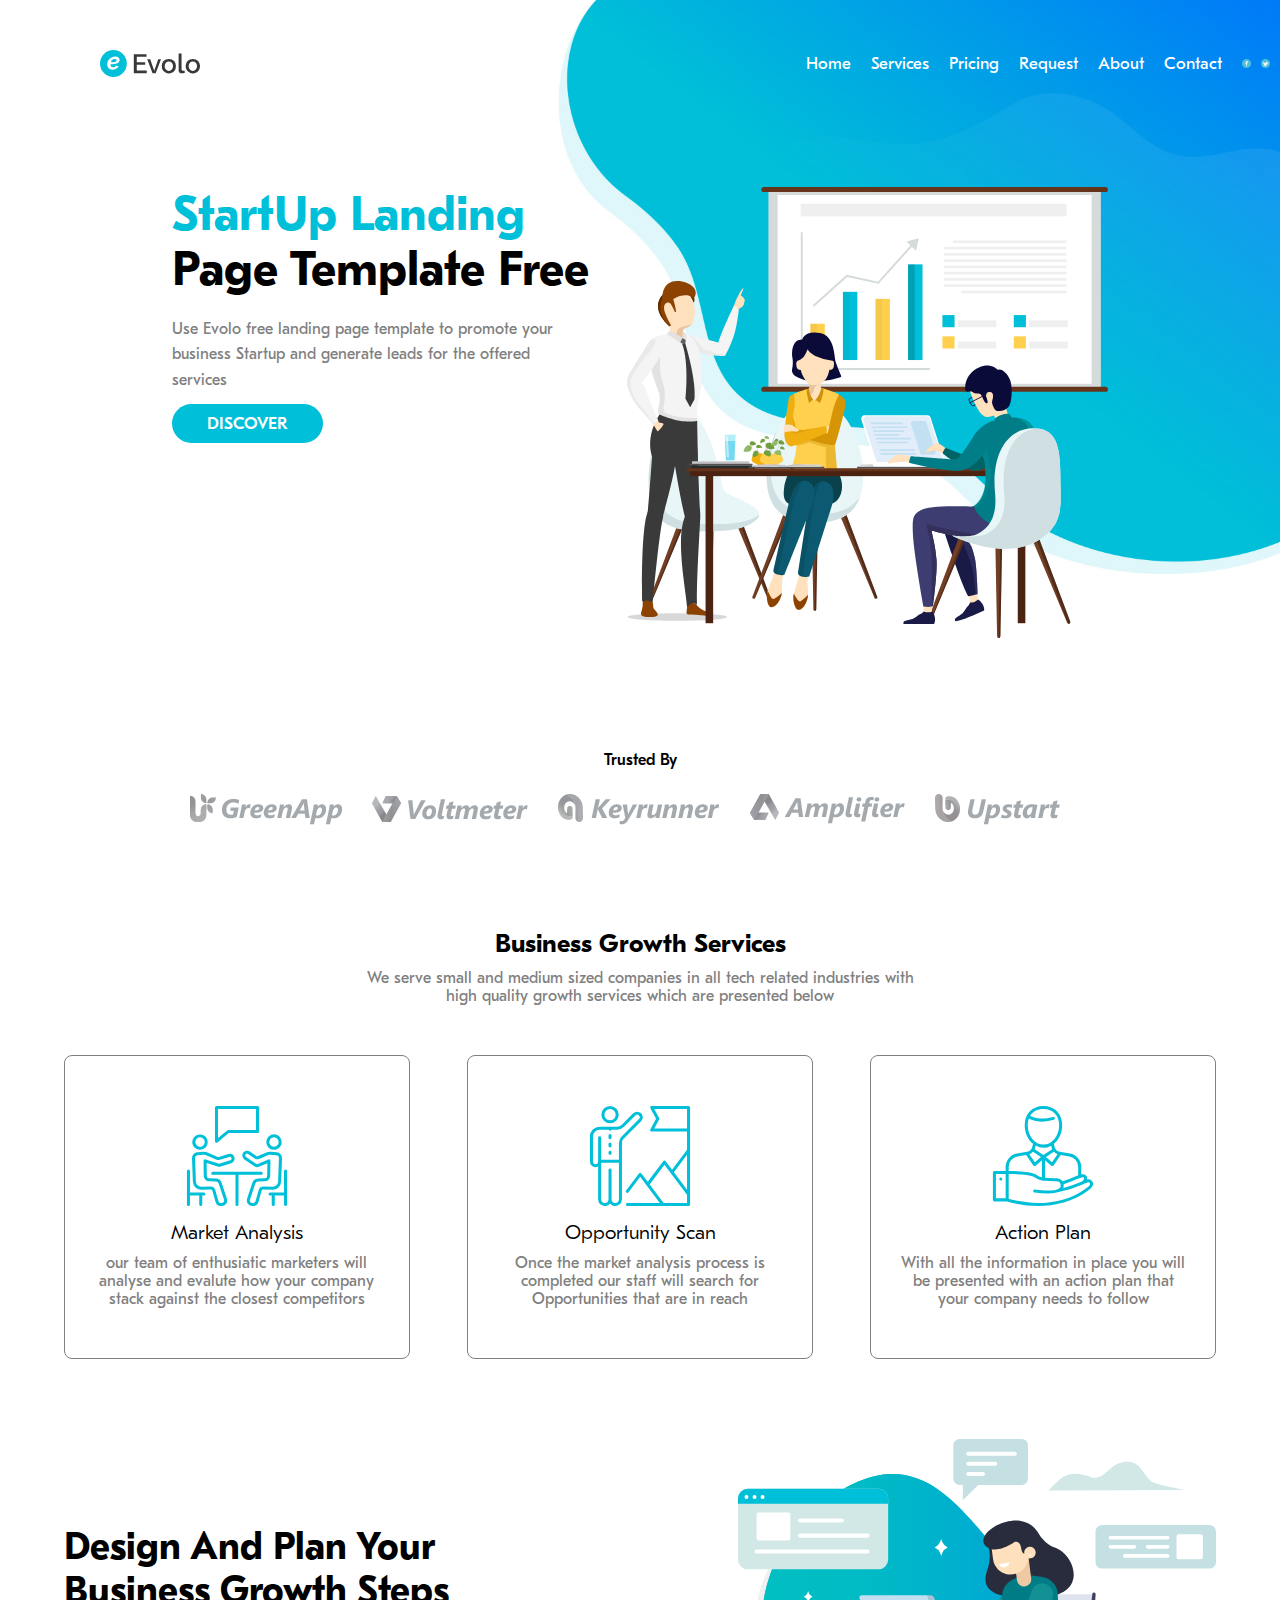
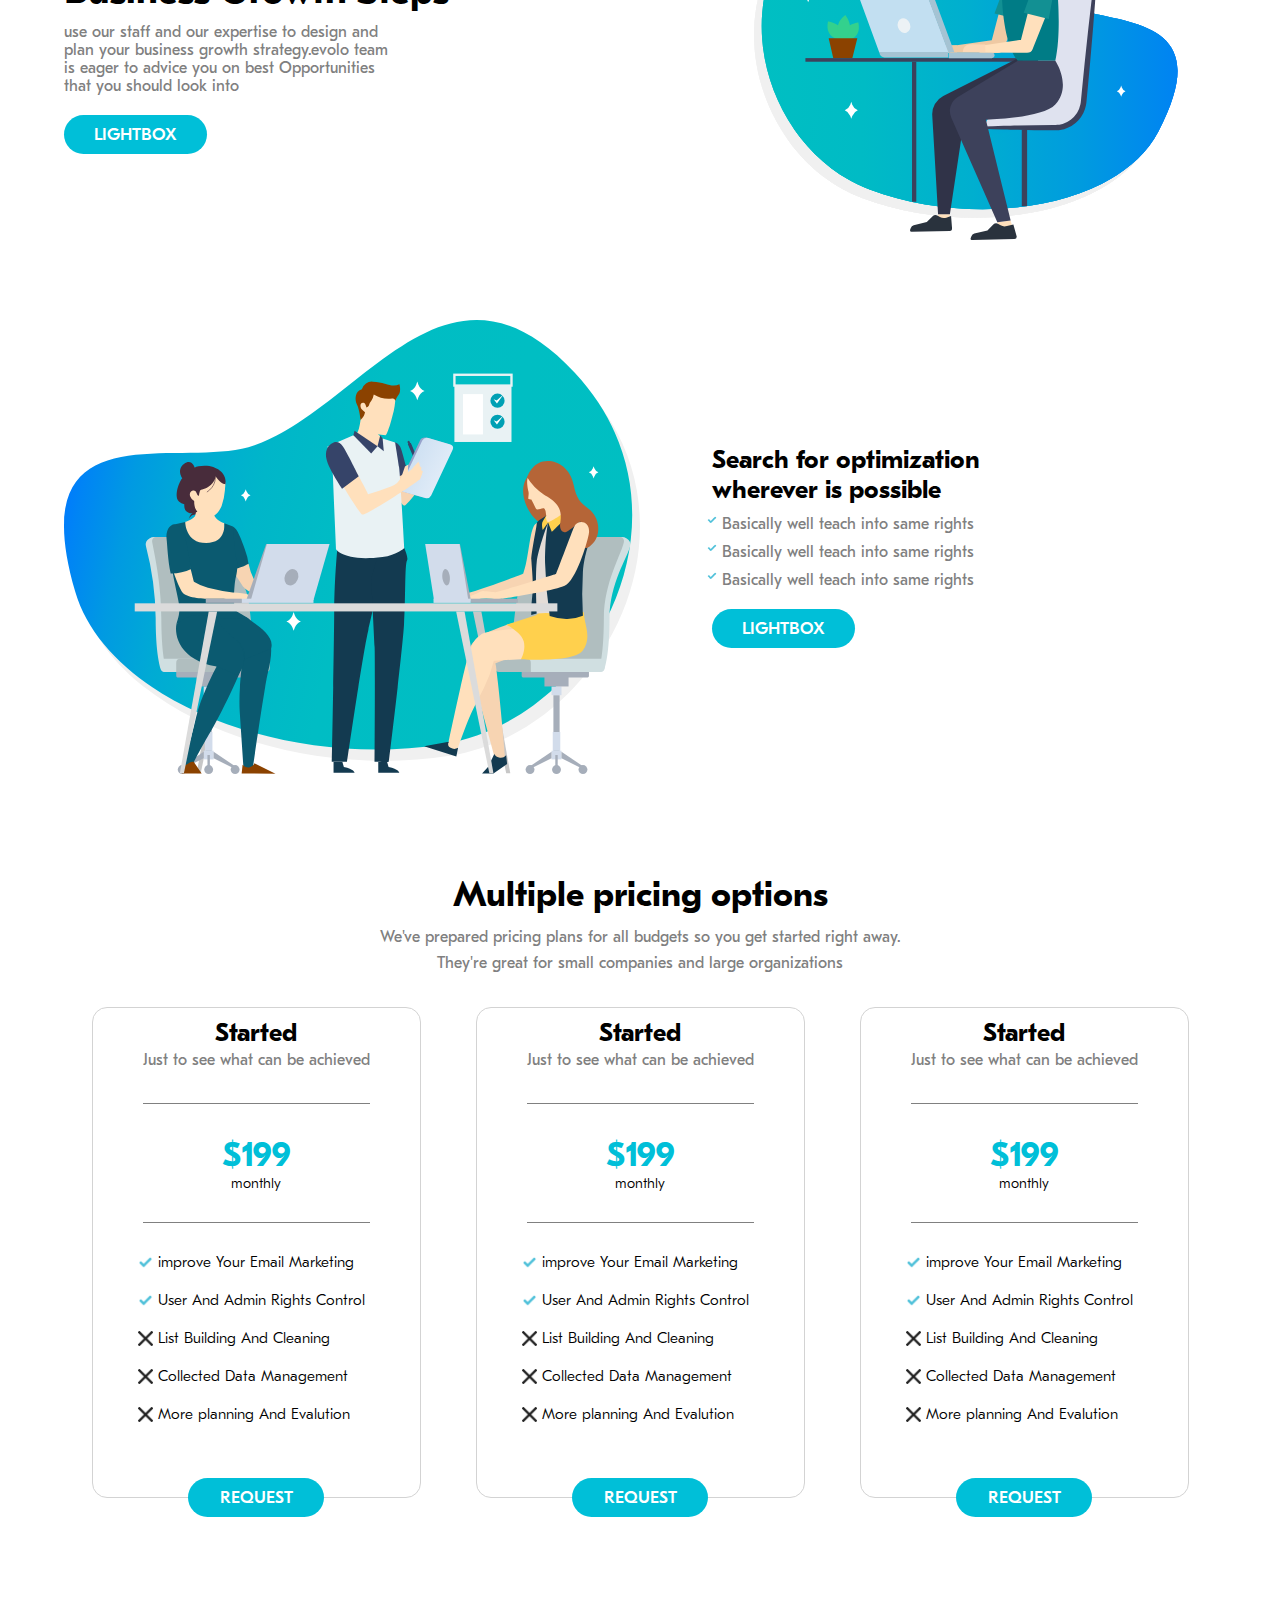
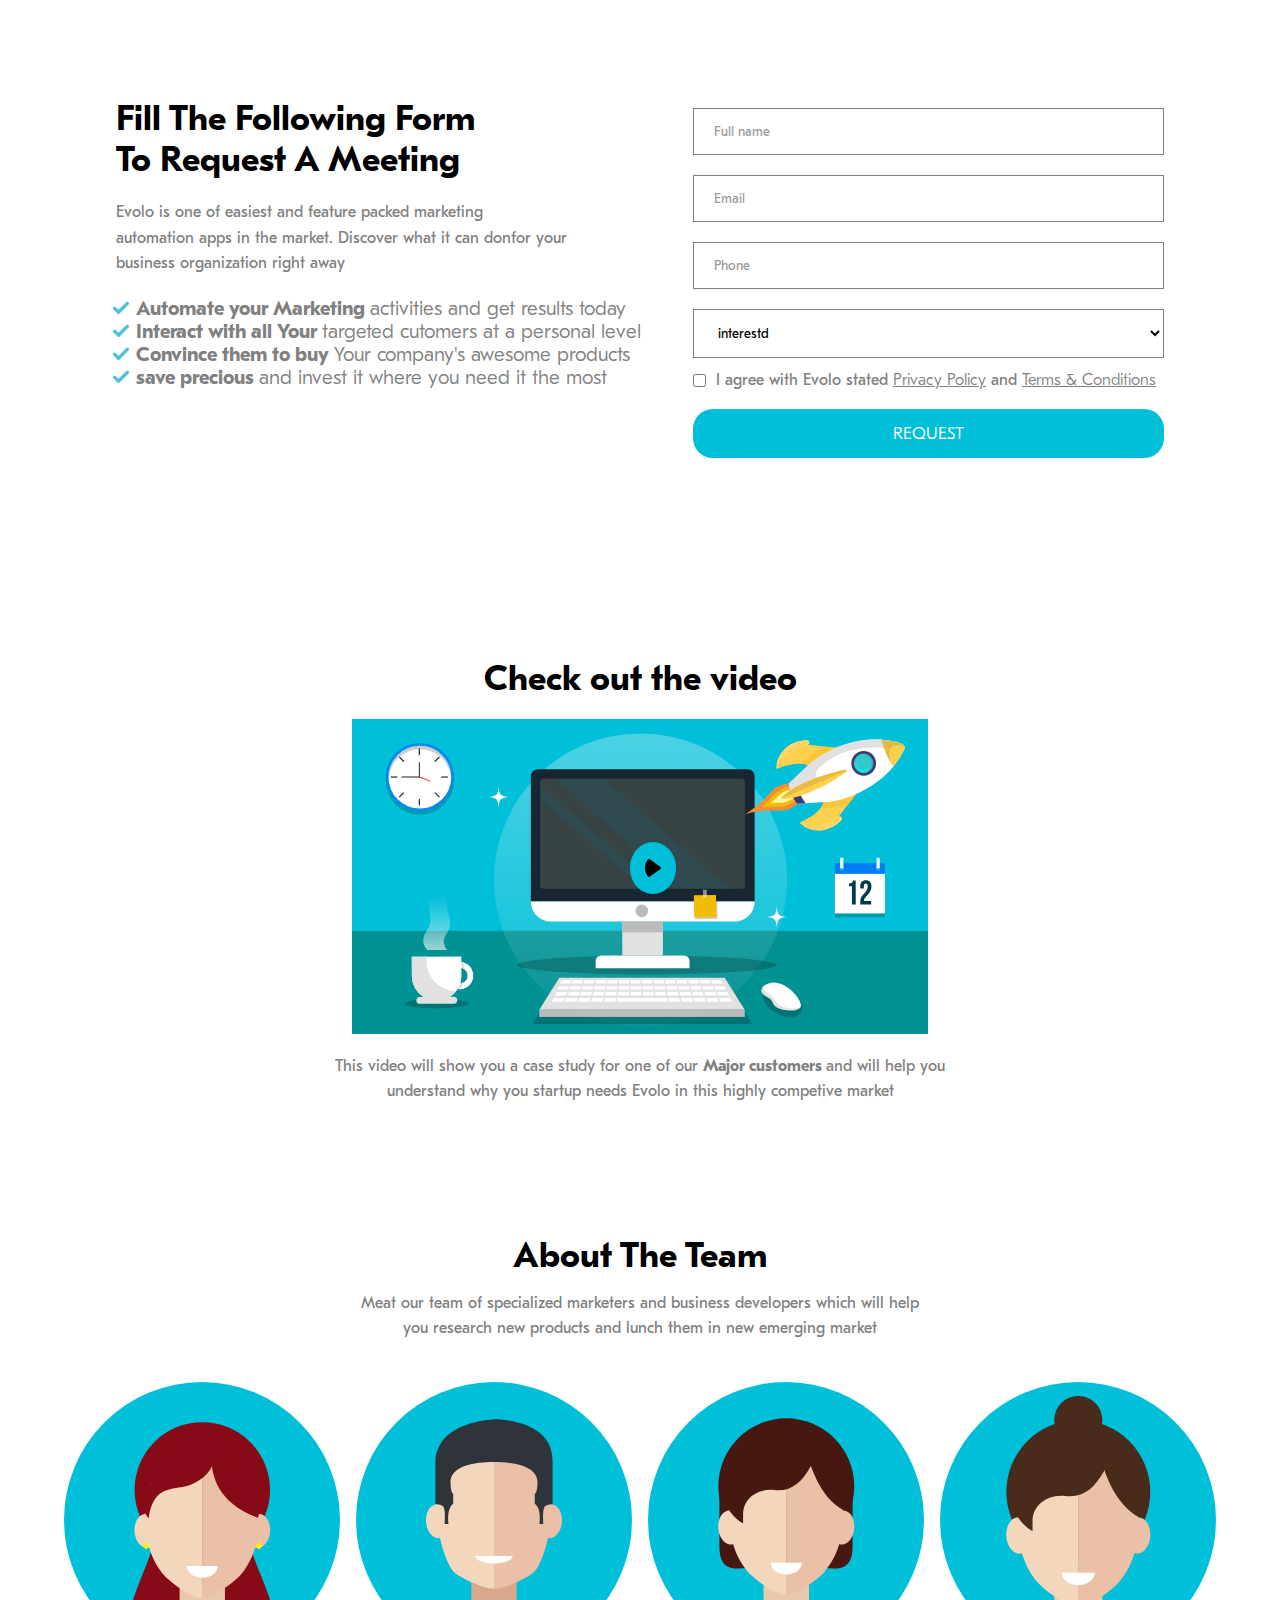
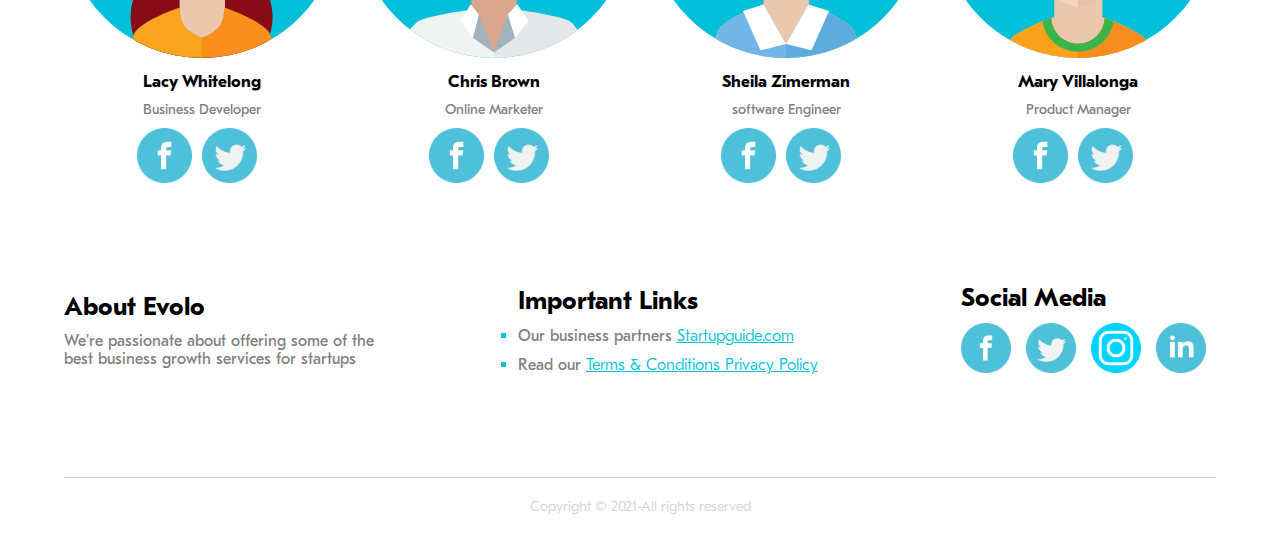
==== index.html @ e1b6a716 "fixed folder structure issue" ====
<!DOCTYPE html>
<html lang="en">
    <head>
        <meta charset="UTF-8" />
        <title>Evolo</title>
        <link rel="stylesheet" href="css/style.css" type="text/css" />
        <link rel="stylesheet" href="css/fontello.css" type="text/css" />

        <link
            rel="icon"
            type="image/png"
            sizes="32x32"
            href="images/favicon.png"
        />

        <meta name="viewport" content="width=device-width, initial-scale=1.0" />
        <meta property="og:image" content="" />
        <meta name="description" content="" />
        <meta name="keywords" content="" />
    </head>
    <body>
        <section id="main">
            <header>
                <div class="left">
                    <h1>
                        <a href=""><img src="./images/logo.svg" alt="logo"/></a>
                    </h1>
                </div>
                <nav class="right">
                    <ul>
                        <li><a href="">Home</a></li>
                        <li><a href="">Services</a></li>
                        <li><a href="">Pricing</a></li>
                        <li><a href="">Request</a></li>
                        <li><a href="">About <img src="./images/down-arrow.png" alt="down-arrow"></a></li>
                        <li><a href="">Contact</a></li>
                        <li class="icon"><img src="./images/facebook.png" alt="facebook" /></li>
                        <li class="icon"><img src="./images/twitter.png" alt="twitter"/></li>
 
                    </ul>
                </nav>
         </header> 
         
         <section class="spotlight">
            <section class="wrapper">
                    <div class="left">
                        <h2>StartUp Landing</h2>
                        <h3>Page Template Free</h3>
                        <p>Use Evolo free landing page template to promote your business Startup and generate leads for the offered services</p>
                        <a href="" class="button">DISCOVER</a>
                    </div>    
                <div class="right">
                   <img src="./images/header-teamwork.svg" alt=""> 
                </div>  
            </section>
        </section>
       </section>
        

       
        

        <section id="Customers"> <!--Customers section -->
            <section class="wrapper">
                <p>Trusted By</p>
                <ul>
                    <li><img src="./images/customer-logo-2.png" alt="greenapp"/></li>
                    <li><img src="./images/customer-logo-3.png" alt="voltmeter"/></li>
                    <li><img src="./images/customer-logo-4.png" alt="keyrunner"></li>
                    <li><img src="./images/customer-logo-5.png" alt="amplifier"/></li>
                    <li><img src="./images/customer-logo-6.png" alt="upstart"/></li>
                </ul>
            </section>
        </section>

        <section id="services"> <!--Service section -->
            <section class="wrapper">
                <h2>Business Growth Services</h2>
                <p>We serve small and medium sized companies in all tech related industries
                   with <br/> high quality growth services which are presented below
                </p>
                <div class="box">
                    <ul>
                        <li>
                            <img src="./images/services-icon-1.svg" alt="service-logo" class="logo"/>
                            <h3>Market Analysis</h3>
                            <p>our team of enthusiatic marketers will<br/>
                                analyse and evalute how your company<br/> stack
                                against the closest competitors
                            </p>
                        </li>
                        <li>
                            <img src="./images/services-icon-2.svg" alt="service-logo" class="logo"/>
                            <h3>Opportunity Scan</h3>
                            <p>Once the market analysis process is<br/> completed our staff
                                will search for<br/> Opportunities that are in reach
                            </p>
                        </li>
                        <li>
                            <img src="./images/services-icon-3.svg" alt="service-logo" class="logo"/>
                            <h3>Action Plan</h3>
                            <p>With all the information in place you will<br/> be presented with an action plan that<br/>
                                your company needs to follow
                            </p>
                        </li>
                    </ul>
                </div>

                <section class="top">
                    <div class="left">
                        <h2>Design And Plan Your  Business Growth Steps </h2>
                        <p>use our staff and our expertise to design and plan your business growth strategy.evolo team is eager to advice you on best Opportunities that you should look into</p>
                        <a href="" class="button">LIGHTBOX</a>
                    </div>
                    <div class="right">
                        <img src="./images/details-1-office-worker.svg" alt="">
                    </div>
                </section>
                <section class="bottom">
                    <div class="left">
                        <img src="./images/details-2-office-team-work.svg" alt="">
                    </div>
                    <div class="right">
                        <h2>Search for optimization wherever is possible</h2>
                        <ul>
                            <li>
                                <div class="img-container">
                                    <img src="./images/check.png" alt="check"/>
                                </div>
                                <p>Basically well teach into same rights</p>
                            </li>
                            <li>
                                <div class="img-container">
                                    <img src="./images/check.png" alt="check"/>
                                </div>
                                <p>Basically well teach into same rights</p>
                            </li>
                            <li>
                                <div class="img-container">
                                    <img src="./images/check.png" alt="check"/>
                                </div>
                                <p>Basically well teach into same rights</p>
                            </li>
                        </ul>
                        <a href="" class="button">LIGHTBOX</a>
                    </div>
                </section>
               
                </section>
            </section>

            <section id="price">
                <section class="wrapper">
                            <div class="heading">
                                <h3>Multiple pricing options</h3>
                                <p>We've prepared pricing plans for all budgets so you get started right away.<br/>
                                    They're great for small companies and large organizations
                                </p>
                            </div>
                            <div class="box">
                               <div class="left-box">
                                <div class="title">
                                    <h2>Started</h2>
                                    <p>Just to see what can be achieved</p>
                                </div>
                                <hr class="line">
                                <div class="content">
                                    <h2>$199</h2>
                                    <small>monthly</small>
                                    <hr class="line">
                                    <ul>
                                        <li>
                                            <div class="img-container">
                                                <img src="./images/check.png" alt="check"/>
                                            </div>
                                            <h6>improve Your Email Marketing</h6>
                                        </li>
                                        <li>
                                            <div class="img-container">
                                                <img src="./images/check.png" alt="check"/>
                                            </div>
                                            <h6>User And Admin Rights Control</h6>
                                        </li>
                                        <li>
                                            <div class="img-container">
                                                <img src="./images/cancel.png" alt="cancel"/>
                                            </div>
                                            <h6>List Building And Cleaning</h6>
                                        </li>
                                        <li>
                                            <div class="img-container">
                                                <img src="./images/cancel.png" alt="cancel"/>
                                            </div>
                                            <h6>Collected Data Management</h6>
                                        </li>
                                        <li>
                                            <div class="img-container">
                                                <img src="./images/cancel.png" alt="cancel"/>
                                            </div>
                                            <h6>More planning And Evalution</h6>
                                        </li>
                                    </ul>
                                    <a href="" class="button">REQUEST</a>
                                </div>
                               </div>

                               <div class="middle-box">
                                <div class="title">
                                    <h2>Started</h2>
                                    <p>Just to see what can be achieved</p>
                                </div>
                                <hr class="line">
                                <div class="content">
                                    <h2>$199</h2>
                                    <small>monthly</small>
                                    <hr class="line">
                                    <ul>
                                        <li>
                                            <div class="img-container">
                                                <img src="./images/check.png" alt="check"/>
                                            </div>
                                            <h6>improve Your Email Marketing</h6>
                                        </li>
                                        <li>
                                            <div class="img-container">
                                                <img src="./images/check.png" alt="check"/>
                                            </div>
                                            <h6>User And Admin Rights Control</h6>
                                        </li>
                                        <li>
                                            <div class="img-container">
                                                <img src="./images/cancel.png" alt="cancel"/>
                                            </div>
                                            <h6>List Building And Cleaning</h6>
                                        </li>
                                        <li>
                                            <div class="img-container">
                                                <img src="./images/cancel.png" alt="cancel"/>
                                            </div>
                                            <h6>Collected Data Management</h6>
                                        </li>
                                        <li>
                                            <div class="img-container">
                                                <img src="./images/cancel.png" alt="cancel"/>
                                            </div>
                                            <h6>More planning And Evalution</h6>
                                        </li>
                                    </ul>
                                    <a href="" class="button">REQUEST</a>
                                </div>
                               </div>

                               <div class="right-box">
                                <div class="title">
                                    <h2>Started</h2>
                                    <p>Just to see what can be achieved</p>
                                </div>
                                <hr class="line">
                                <div class="content">
                                    <h2>$199</h2>
                                    <small>monthly</small>
                                    <hr class="line">
                                    <ul>
                                        <li>
                                            <div class="img-container">
                                                <img src="./images/check.png" alt="check"/>
                                            </div>
                                            <h6>improve Your Email Marketing</h6>
                                        </li>
                                        <li>
                                            <div class="img-container">
                                                <img src="./images/check.png" alt="check"/>
                                            </div>
                                            <h6>User And Admin Rights Control</h6>
                                        </li>
                                        <li>
                                            <div class="img-container">
                                                <img src="./images/cancel.png" alt="cancel"/>
                                            </div>
                                            <h6>List Building And Cleaning</h6>
                                        </li>
                                        <li>
                                            <div class="img-container">
                                                <img src="./images/cancel.png" alt="cancel"/>
                                            </div>
                                            <h6>Collected Data Management</h6>
                                        </li>
                                        <li>
                                            <div class="img-container">
                                                <img src="./images/cancel.png" alt="cancel"/>
                                            </div>
                                            <h6>More planning And Evalution</h6>
                                        </li>
                                    </ul>
                                    <a href="" class="button">REQUEST</a>
                                </div>
                               </div>
                </section>
            </section>
        
          
       



       <section id="contact"> <!--Contact section -->
            <section class="wrapper">
                <section class="content-box">
                    <h2>Fill The Following Form <br> To Request A Meeting</h2>
                    <p>Evolo is one of easiest and feature packed marketing <br>automation apps in the market.
                        Discover what it can donfor your <br>business organization right away </p>
                       <ul>
                           <li>
                                <div class="img-container">
                                    <img src="./images/check.png" alt="check"/>
                                </div>
                                <h6><span>Automate your Marketing </span>activities and get results today</h6>
                           </li>
                           <li>
                                <div class="img-container">
                                    <img src="./images/check.png" alt="check"/>
                                </div>
                                <h6><span>Interact with all Your </span>targeted cutomers at a personal level</h6>
                           </li>
                           <li>
                                <div class="img-container">
                                    <img src="./images/check.png" alt="check"/>
                                </div>
                                <h6><span>Convince them to buy </span>Your company's awesome products</h6>
                           </li>
                           <li>
                                <div class="img-container">
                                    <img src="./images/check.png" alt="check"/>
                                </div>
                                <h6><span>save precious </span>and invest it where you need it the most</h6> 
                           </li>

                       </ul>           
                </section>
                <section class="contact-form">
                    <form action="">
                        <input type="text" name="fullname" placeholder="Full name" /><br/>
                        <input type="email" name="email" placeholder="Email" /><br/>
                        <input type="phone" name="phone" placeholder="Phone" /><br/>
                        <select name="interestd" id="" class="inpt">
                            <option value="interestd">interestd</option>
                        </select>
                    </form>
                    <div class="check">
                        <input type="checkbox" class="check"/>
                        <p>I agree with Evolo stated <span>Privacy Policy</span> and <span>Terms & Conditions</span></p>
                        
                    </div>
                    <a href="" class="button">REQUEST</a>
                </section>
            </section>
        </section> <!--Contact section -->

     <section id="video-picture"> <!-- video Section  -->
            <section class="wrapper">
                <h2>Check out the video</h2>
                 <div class="img-container">
                     <img src="./images/video-frame.svg" alt="">
                    <div class="play">
                        <img src="./images/play.svg" alt="" class="play">
                    </div>
                 </div>
                <p>This video will show you a case study for one of our <span>Major customers </span>and will help you<br/>
                understand why you startup needs Evolo in this highly competive market</p>
            </section>
        </section> <!-- video Section  -->

         <section class="about">
             <section class="wrapper">
                 <div class="top">
                     <h2>About The Team</h2>
                     <p>Meat our team of specialized marketers and business developers which will help<br/>
                        you research new products and lunch them in new emerging market

                    </p> 
                 </div>
                 <div class="bottom">
                    <div class="item">
                        <div class="team">
                            <img src="./images/team-member-1.svg" alt="team-member-1"/>
                        </div>
                        <h4>Lacy Whitelong</h4>
                        <small>Business Developer</small>
                        <div class="icons">
                            <img src="./images/facebook.png" alt="facebook"/>
                            <img src="./images/twitter.png" alt="twitter"/>
                        </div>
                    </div>
                    <div class="item">
                        <div class="team">
                            <img src="./images/team-member-2.svg" alt="team-member-2"/>
                        </div>
                        <h4>Chris Brown</h4>
                        <small>Online Marketer</small>
                        <div class="icons">
                            <img src="./images/facebook.png" alt="facebook"/>
                            <img src="./images/twitter.png" alt="twitter"/>
                        </div>
                    </div>
                    <div class="item">
                        <div class="team">
                            <img src="./images/team-member-3.svg" alt="team-member-3"/>
                        </div>
                        <h4>Sheila Zimerman</h4>
                        <small>software Engineer</small>
                        <div class="icons">
                            <img src="./images/facebook.png" alt="facebook"/>
                            <img src="./images/twitter.png" alt="twitter"/>
                        </div>
                    </div>
                    <div class="item">
                        <div class="team">
                            <img src="./images/team-member-4.svg" alt="team-member-4"/>
                        </div>
                        <h4>Mary Villalonga</h4>
                        <small>Product Manager</small>
                        <div class="icons">
                            <img src="./images/facebook.png" alt="facebook"/>
                            <img src="./images/twitter.png" alt="twitter"/>
                        </div>
                    </div>
                 </div>
             </section>
         </section>

         <section id="about-evolo">
             <section class="wrapper">
                 <div class="container">
                     <div class="item">
                         <h2>About Evolo</h2>
                         <p>We're passionate about offering some of the<br/>best business growth services for startups</p>    
                     </div>
                     <div class="item">
                         <h2>Important Links</h2>
                         <ul style="list-style: square;">
                             <li>
                              <p>Our business partners <span>Startupguide.com</span></p> 
                            </li>
                            <li>
                                <p>Read our <Span>Terms & Conditions Privacy Policy</Span></p>
                            </li>
                            
                         </ul>

                     </div>
                     <div class="item">
                        <h2>Social Media</h2>
                         <div class="icons">
                             <img src="./images/facebook.png" alt="facebook"/>
                             <img src="./images/twitter.png" alt="twitter"/>
                             <img src="./images/./instagram.png" alt="instagram"/>
                             <img src="./images/linkedin.png" alt="linkdin"/>
                         </div>
                     </div>
                 </div>
             </section>
         </section>

  <footer> <!-- Footer section -->
        <section class="wrapper">
            <hr class="line">
            <small>Copyright &copy; 2021-All rights reserved</small>
        </section>
    </footer> <!-- Footer section --> 
    </body>
</html>
---- css/style.css ----
* {
  margin: 0px;
  padding: 0px;
  border: 0px;
  vertical-align: baseline;
  background: transparent;
  font-weight: normal;
  text-decoration: none;
  outline: none;
  box-sizing: border-box;
}
ol,
ul {
  list-style: none;
}
del {
  text-decoration: line-through;
}
body {
  font-family: GT-Eesti, Arial, Helvetica, sans-serif;
  font-size: 17px;
  color: rgb(0, 0, 0);
  overflow-x: hidden;
  min-width: 320px;
  font-weight: 500;
}
input,
textarea,
select {
  font-family: GT-Eesti, Arial, Helvetica, sans-serif;
  font-weight: 500;
}
a {
  color: rgb(0, 0, 0);
}
.thumb {
  display: block;
}
.thumb img {
  display: block;
  width: 100%;
}
p {
  line-height: 1.6em;
  font-size: 16px;
  font-family: GT-Eesti, Arial;
  font-weight: 500;
  color: rgb(0, 0, 0);
}
.hidden {
  display: none;
}
br.clear {
  clear: both;
  line-height: 0;
}
.wrapper {
  width: 90%;
  margin: 0px auto;
  max-width: 1200px;
}
.flex-wrapper {
  display: flex;
  justify-content: space-between;
}
@font-face {
  font-family: GT-Eesti;
  src: url("../fonts/GT-Eesti-Pro-Text-Light.woff") format("woff"),
    url("../fonts/GT-Eesti-Pro-Text-Light.ttf") format("truetype");
  font-weight: 400;
  font-style: normal;
}
@font-face {
  font-family: GT-Eesti;
  src: url("../fonts/GT-Eesti-Pro-Text-Regular.woff") format("woff"),
    url("../fonts/GT-Eesti-Pro-Text-Regular.ttf") format("truetype");
  font-weight: 500;
  font-style: normal;
}
@font-face {
  font-family: GT-Eesti;
  src: url("../fonts/GT-Eesti-Pro-Text-Medium.woff") format("woff"),
    url("../fonts/GT-Eesti-Pro-Text-Medium.ttf") format("truetype");
  font-weight: 600;
  font-style: normal;
}
@font-face {
  font-family: GT-Eesti;
  src: url("../fonts/GT-Eesti-Pro-Text-Bold.woff") format("woff"),
    url("../fonts/GT-Eesti-Pro-Text-Bold.ttf") format("truetype");
  font-weight: 700;
  font-style: normal;
}
::placeholder {
  color: rgb(155, 155, 155);
  opacity: 1;
}
#main {
  background: url("../images/header-background.jpg") right 46% top 24% / 100%
    no-repeat;
}
#main header {
  display: flex;
  justify-content: space-between;
  align-items: center;
  padding-top: 50px;
}
#main header div.left {
  margin-left: 100px;
}
#main header div.left h1 {
  width: 100px;
}
#main header div.left h1 a {
  display: block;
}
#main header div.left h1 a img {
  display: block;
  width: 100%;
}
#main header nav.right {
  width: 37%;
}
#main header nav.right ul {
  display: flex;
  align-items: center;
}
#main header nav.right ul li {
  margin-right: 20px;
}
#main header nav.right ul li a {
  color: rgb(255, 255, 255);
  font-weight: 500;
}
#main header nav.right ul li a img {
  filter: brightness(0) invert(1);
}
#main header nav.right ul li.icon {
  width: 5%;
  margin-right: 10px;
}
#main header nav.right ul li.icon img {
  display: block;
  width: 100%;
}
#main section.spotlight {
  padding: 10px 120px;
}
#main section.spotlight section.wrapper {
  display: flex;
  margin-top: 100px;
}
#main section.spotlight section.wrapper div.left {
}
#main section.spotlight section.wrapper div.left h2 {
  font-weight: bold;
  color: rgb(0, 191, 216);
  font-size: xxx-large;
}
#main section.spotlight section.wrapper div.left h3 {
  font-weight: bold;
  font-size: xxx-large;
}
#main section.spotlight section.wrapper div.left p {
  color: gray;
  width: 90%;
  margin: 20px 0px;
}
#main section.spotlight section.wrapper div.left a.button {
  background-color: rgb(0, 191, 216);
  color: rgb(255, 255, 255);
  padding: 10px 35px;
  border-radius: 25px;
  font-weight: 600;
}
#main section.spotlight section.wrapper div.right {
  width: 91%;
}
#main section.spotlight section.wrapper div.right img {
  display: block;
  width: 100%;
}
#Customers {
  padding: 100px 0px;
}
#Customers section.wrapper {
  text-align: center;
}
#Customers section.wrapper p {
  font-weight: 600;
}
#Customers section.wrapper ul {
  display: flex;
  justify-content: center;
  align-items: center;
  margin-top: 20px;
}
#Customers section.wrapper ul li {
  margin-right: 30px;
}
#Customers section.wrapper ul li img {
}
#services {
}
#services section.wrapper {
}
#services section.wrapper h2 {
  text-align: center;
  font-weight: bold;
}
#services section.wrapper p {
  text-align: center;
  margin-top: 10px;
  color: gray;
  line-height: normal;
}
#services section.wrapper div.box {
  margin: 50px 0px;
}
#services section.wrapper div.box ul {
  display: flex;
  justify-content: space-between;
  align-items: center;
}
#services section.wrapper div.box ul li {
  width: 30%;
  text-align: center;
  border: 1px solid gray;
  border-radius: 8px;
  padding: 50px 10px;
}
#services section.wrapper div.box ul li img.logo {
  display: block;
  width: 100%;
  height: 100px;
  margin-bottom: 15px;
}
#services section.wrapper section.top {
  padding: 30px 0px;
  display: flex;
  align-items: center;
}
#services section.wrapper section.top div.left {
}
#services section.wrapper section.top div.left h2 {
}
#services section.wrapper section.top div.left h2 {
  text-align: left;
  width: 60%;
  font-size: 38px;
}
#services section.wrapper section.top div.left p {
  text-align: left;
  width: 50%;
}
#services section.wrapper section.top div.left a.button {
  background: rgb(0, 191, 216);
  color: rgb(255, 255, 255);
  font-weight: 600;
  padding: 10px 30px;
  border-radius: 20px;
  display: inline-block;
  margin-top: 20px;
}
#services section.wrapper section.top div.right {
  width: 70%;
}
#services section.wrapper section.top div.right img {
  display: block;
  width: 100%;
}
#services section.wrapper section.bottom {
  margin-top: 50px;
  display: flex;
  justify-content: space-between;
  align-items: center;
}
#services section.wrapper section.bottom div.left {
  width: 50%;
}
#services section.wrapper section.bottom div.left img {
  width: 100%;
  display: block;
}
#services section.wrapper section.bottom div.right {
  text-align: left;
}
#services section.wrapper section.bottom div.right h2 {
  width: 54%;
  text-align: left;
}
#services section.wrapper section.bottom div.right ul {
  text-align: left;
}
#services section.wrapper section.bottom div.right ul li {
  display: flex;
  align-items: center;
  text-align: left;
}
#services section.wrapper section.bottom div.right ul li div.img-container {
  width: 10px;
  align-items: center;
  text-align: center;
}
#services section.wrapper section.bottom div.right ul li div.img-container img {
  display: inline-block;
  width: 100%;
  margin-left: -10px;
}
#services section.wrapper section.bottom div.right ul li p {
}
#services section.wrapper section.bottom div.right a.button {
  display: inline-block;
  background-color: rgb(0, 191, 216);
  color: rgb(255, 255, 255);
  padding: 10px 30px;
  margin-top: 20px;
  border-radius: 20px;
  font-weight: 600;
}
#price {
  margin: 100px 0px;
}
#price section.wrapper {
}
#price section.wrapper div.heading {
  text-align: center;
}
#price section.wrapper div.heading h3 {
  font-size: 35px;
  font-weight: bold;
}
#price section.wrapper div.heading p {
  margin-top: 10px;
  color: gray;
}
#price section.wrapper div.heading p br {
}
#price section.wrapper div.box {
  margin-top: 30px;
  display: flex;
  justify-content: space-around;
}
#price section.wrapper div.box div.left-box {
  border: 1px solid lightgray;
  padding: 10px 50px;
  border-radius: 15px;
}
#price section.wrapper div.box div.left-box div.title {
  text-align: center;
}
#price section.wrapper div.box div.left-box div.title h2 {
  font-weight: bold;
}
#price section.wrapper div.box div.left-box div.title p {
  color: gray;
}
#price section.wrapper div.box div.left-box hr.line {
  border-bottom: 1px solid gray;
  margin-top: 30px;
}
#price section.wrapper div.box div.left-box div.content {
  display: block;
  align-items: center;
  text-align: center;
}
#price section.wrapper div.box div.left-box div.content h2 {
  text-align: center;
  margin-top: 30px;
  color: rgb(0, 191, 216);
  font-size: 35px;
  font-weight: bold;
}
#price section.wrapper div.box div.left-box div.content small {
  text-align: center;
  display: block;
}
#price section.wrapper div.box div.left-box div.content hr.line {
}
#price section.wrapper div.box div.left-box div.content ul {
  text-align: center;
  display: block;
  margin-top: 30px;
}
#price section.wrapper div.box div.left-box div.content ul li {
  display: flex;
  margin-top: 20px;
  align-items: center;
}
#price
  section.wrapper
  div.box
  div.left-box
  div.content
  ul
  li
  div.img-container {
  width: 15px;
  display: block;
  text-align: center;
  align-items: center;
}
#price
  section.wrapper
  div.box
  div.left-box
  div.content
  ul
  li
  div.img-container
  img {
  display: block;
  width: 100%;
  margin-left: -5px;
  text-align: center;
}
#price section.wrapper div.box div.left-box div.content ul li h6 {
  text-align: center;
  font-size: 15px;
}
#price section.wrapper div.box div.left-box div.content a.button {
  display: inline-block;
  background: rgb(0, 191, 216);
  color: rgb(255, 255, 255);
  font-weight: 600;
  padding: 10px 30px;
  border-radius: 20px;
  width: 60%;
  margin-top: 25px;
  position: relative;
  top: 30px;
}
#price section.wrapper div.box div.middle-box {
  border: 1px solid lightgray;
  padding: 10px 50px;
  border-radius: 15px;
}
#price section.wrapper div.box div.middle-box div.title {
  text-align: center;
}
#price section.wrapper div.box div.middle-box div.title h2 {
  font-weight: bold;
}
#price section.wrapper div.box div.middle-box div.title p {
  color: gray;
}
#price section.wrapper div.box div.middle-box hr.line {
  border-bottom: 1px solid gray;
  margin-top: 30px;
}
#price section.wrapper div.box div.middle-box div.content {
  display: block;
  align-items: center;
  text-align: center;
}
#price section.wrapper div.box div.middle-box div.content h2 {
  text-align: center;
  margin-top: 30px;
  color: rgb(0, 191, 216);
  font-size: 35px;
  font-weight: bold;
}
#price section.wrapper div.box div.middle-box div.content small {
  text-align: center;
  display: block;
}
#price section.wrapper div.box div.middle-box div.content hr.line {
}
#price section.wrapper div.box div.middle-box div.content ul {
  text-align: center;
  display: block;
  margin-top: 30px;
}
#price section.wrapper div.box div.middle-box div.content ul li {
  display: flex;
  margin-top: 20px;
  align-items: center;
}
#price
  section.wrapper
  div.box
  div.middle-box
  div.content
  ul
  li
  div.img-container {
  width: 15px;
  display: block;
  text-align: center;
  align-items: center;
}
#price
  section.wrapper
  div.box
  div.middle-box
  div.content
  ul
  li
  div.img-container
  img {
  display: block;
  width: 100%;
  margin-left: -5px;
  text-align: center;
}
#price section.wrapper div.box div.middle-box div.content ul li h6 {
  text-align: center;
  font-size: 15px;
}
#price section.wrapper div.box div.middle-box div.content a.button {
  display: inline-block;
  background: rgb(0, 191, 216);
  color: rgb(255, 255, 255);
  font-weight: 600;
  padding: 10px 30px;
  border-radius: 20px;
  width: 60%;
  margin-top: 25px;
  position: relative;
  top: 30px;
}
#price section.wrapper div.box div.right-box {
  border: 1px solid g;
  border: 1px solid lightgrey;
  padding: 10px 50px;
  border-radius: 15px;
}
#price section.wrapper div.box div.right-box div.title {
  text-align: center;
}
#price section.wrapper div.box div.right-box div.title h2 {
  font-weight: bold;
}
#price section.wrapper div.box div.right-box div.title p {
  color: gray;
}
#price section.wrapper div.box div.right-box hr.line {
  border-bottom: 1px solid gray;
  margin-top: 30px;
}
#price section.wrapper div.box div.right-box div.content {
  display: block;
  align-items: center;
  text-align: center;
}
#price section.wrapper div.box div.right-box div.content h2 {
  text-align: center;
  margin-top: 30px;
  color: rgb(0, 191, 216);
  font-size: 35px;
  font-weight: bold;
}
#price section.wrapper div.box div.right-box div.content small {
  text-align: center;
  display: block;
}
#price section.wrapper div.box div.right-box div.content hr.line {
}
#price section.wrapper div.box div.right-box div.content ul {
  text-align: center;
  display: block;
  margin-top: 30px;
}
#price section.wrapper div.box div.right-box div.content ul li {
  display: flex;
  margin-top: 20px;
  align-items: center;
}
#price
  section.wrapper
  div.box
  div.right-box
  div.content
  ul
  li
  div.img-container {
  width: 15px;
  display: block;
  text-align: center;
  align-items: center;
}
#price
  section.wrapper
  div.box
  div.right-box
  div.content
  ul
  li
  div.img-container
  img {
  display: block;
  width: 100%;
  margin-left: -5px;
  text-align: center;
}
#price section.wrapper div.box div.right-box div.content ul li h6 {
  text-align: center;
  font-size: 15px;
}
#price section.wrapper div.box div.right-box div.content a.button {
  display: inline-block;
  background: rgb(0, 191, 216);
  color: rgb(255, 255, 255);
  font-weight: 600;
  padding: 10px 30px;
  border-radius: 20px;
  width: 60%;
  margin-top: 25px;
  position: relative;
  top: 30px;
}
#contact {
  padding: 100px 0px;
}
#contact section.wrapper {
  display: flex;
  justify-content: space-evenly;
}
#contact section.wrapper section.content-box {
}
#contact section.wrapper section.content-box h2 {
  font-size: 35px;
  font-weight: 700;
}
#contact section.wrapper section.content-box p {
}
#contact section.wrapper section.content-box ul {
}
#contact section.wrapper section.content-box ul li {
  display: flex;
  align-items: center;
}
#contact section.wrapper section.content-box ul li div.img-container {
  width: 20px;
}
#contact section.wrapper section.content-box ul li div.img-container img {
  display: block;
  width: 100%;
  margin-left: -5px;
}
#contact section.wrapper section.content-box p {
  color: gray;
  margin: 20px 0px;
}
#contact section.wrapper section.content-box ul li h6 {
  font-size: 20px;
  color: gray;
}
#contact section.wrapper section.content-box ul li h6 span {
  font-weight: bold;
}
#contact section.wrapper section.contact-form {
}
#contact section.wrapper section.contact-form form {
}
#contact section.wrapper section.contact-form form input {
  border: 1px solid gray;
  padding: 15px 20px;
  width: 100%;
  margin: 10px 0px;
}
#contact section.wrapper section.contact-form form br {
}
#contact section.wrapper section.contact-form form select {
  border: 1px solid gray;
  padding: 15px 20px;
  width: 100%;
  margin: 10px 0px;
}
#contact section.wrapper section.contact-form div.check {
  display: flex;
  align-items: center;
}
#contact section.wrapper section.contact-form div.check input {
}
#contact section.wrapper section.contact-form div.check input.check {
  margin-right: 10px;
}
#contact section.wrapper section.contact-form div.check p {
  color: gray;
}
#contact section.wrapper section.contact-form div.check p span {
  text-decoration: underline;
}
#contact section.wrapper section.contact-form a.button {
  background: rgb(0, 191, 216);
  color: rgb(255, 255, 255);
  padding: 15px 200px;
  display: inline-block;
  margin-top: 15px;
  border-radius: 20px;
}
#video-picture {
}
#video-picture section.wrapper {
  padding: 100px 0px;
  align-items: center;
  text-align: center;
}
#video-picture section.wrapper h2 {
  text-align: center;
  font-size: 35px;
  font-weight: 800;
}
#video-picture section.wrapper div.img-container {
  width: 50%;
  margin: 0px auto;
  padding: 20px 0px;
}
#video-picture section.wrapper div.img-container img {
  display: block;
  width: 100%;
}
#video-picture section.wrapper div.img-container div.play {
  width: 8%;
  position: relative;
}
#video-picture section.wrapper div.img-container div.play img.play {
  display: block;
  width: 100%;
  position: absolute;
  left: 278px;
  bottom: 140px;
  background: rgb(0, 191, 216);
  padding: 15px;
  border-radius: 50%;
}
#video-picture section.wrapper p {
  text-align: center;
  color: gray;
}
#video-picture section.wrapper p span {
  font-weight: bold;
}
section.about {
}
section.about section.wrapper {
}
section.about section.wrapper div.top {
  text-align: center;
  padding: 30px 0px;
}
section.about section.wrapper div.top h2 {
  font-size: 35px;
  font-weight: 800;
}
section.about section.wrapper div.top p {
  padding-top: 15px;
  color: gray;
}
section.about section.wrapper div.top p br {
}
section.about section.wrapper div.bottom {
  display: flex;
  justify-content: space-between;
  padding: 10px 0px 100px;
}
section.about section.wrapper div.bottom div.item {
}
section.about section.wrapper div.bottom div.item div.team {
}
section.about section.wrapper div.bottom div.item div.team img {
  border-radius: 50%;
}
section.about section.wrapper div.bottom div.item h4 {
  text-align: center;
  font-weight: 700;
  margin: 10px 0px;
}
section.about section.wrapper div.bottom div.item small {
  display: block;
  text-align: center;
  margin-bottom: 10px;
  color: gray;
  font-weight: 500;
}
section.about section.wrapper div.bottom div.item div.icons {
  display: flex;
  justify-content: center;
}
section.about section.wrapper div.bottom div.item div.icons img {
  width: 20%;
  margin-right: 10px;
}

#about-evolo {
}

#about-evolo section.wrapper {
}

#about-evolo section.wrapper div.container {
  display: flex;
  justify-content: space-between;
  align-items: center;
}

#about-evolo section.wrapper div.container div.item {
}

#about-evolo section.wrapper div.container div.item h2 {
  font-weight: bold;
}

#about-evolo section.wrapper div.container div.item p {
  margin-top: 10px;
  color: gray;
  line-height: inherit;
}

#about-evolo section.wrapper div.container div.item ul {
}
#about-evolo section.wrapper div.container div.item ul li {
  color: #00bfd8;
}

#about-evolo section.wrapper div.container div.item ul li p span {
  color: #00bfd8;
  text-decoration: underline;
}
#about-evolo section.wrapper div.container div.item div.icons {
}
#about-evolo section.wrapper div.container div.item div.icons img {
  width: 50px;
  padding-top: 10px;
  margin-right: 10px;
}

footer {
  padding-top: 100px;
}
footer section.wrapper {
}
footer section.wrapper hr.line {
  border-bottom: 1px solid lightgray;
  margin-bottom: 20px;
}
footer section.wrapper small {
  display: block;
  text-align: center;
  padding-bottom: 20px;
  color: lightgrey;
  font-weight: 400;
}

@media all and (max-width: 1280px) {
  #main header nav.right ul li a img {
    display: none;
  }
}

@media all and (max-width: 980px) {
  #main header nav.right ul li a img {
    display: none;
  }
  #main header nav.right {
    width: 53%;
  }
  #services section.wrapper section.bottom div.right {
    margin-left: 20px;
  }
  #price section.wrapper div.box div.left-box div.content a.button {
    padding: 10px 25px;
  }
  #price section.wrapper div.box div.middle-box div.content a.button {
    padding: 10px 25px;
  }
  #price section.wrapper div.box div.right-box div.content a.button {
    padding: 10px 25px;
  }
  #contact section.wrapper section.content-box p {
    width: 56%;
    text-align: left;
  }
  #video-picture section.wrapper div.img-container div.play img.play {
    position: absolute;
    left: 204px;
    bottom: 100px;
  }
  #about-evolo section.wrapper div.container div.item p {
    font-size: smaller;
  }
  section.about section.wrapper div.bottom div.item div.team {
    margin-right: 10px;
  }
  #contact section.wrapper section.content-box ul li {
    display: flex;
    text-align: center;
    align-items: baseline;
  }
}

@media all and (max-width: 768px) {
  #main header nav.right {
    width: 54%;
  }
  #main header nav.right ul li a {
    color: gray;
    font-weight: 500;
  }
  #main {
    background: url(../images/header-background.jpg) right 20% top 10% / 0%
      no-repeat;
  }
  #Customers section.wrapper ul li img {
    width: 90%;
  }
  #Customers section.wrapper p {
    font-weight: bold;
    font-size: 30px;
  }
  #price section.wrapper div.box {
    display: flex;
    flex-wrap: wrap;
  }
  #price section.wrapper div.box div.right-box {
    margin-top: 30px;
  }
  #contact section.wrapper section.contact-form form input {
    width: 80%;
  }
  #contact section.wrapper section.contact-form form select {
    width: 80%;
  }
  #contact section.wrapper section.contact-form form {
    display: block;
    text-align: center;
  }
  #contact section.wrapper section.content-box h2 {
    font-size: 21px;
    font-weight: 700;
  }
  #contact section.wrapper section.content-box p {
    width: 100%;
    text-align: center;
  }
  #contact section.wrapper section.content-box ul {
    display: none;
  }
  #video-picture section.wrapper div.img-container {
    width: 64%;
  }
  #about-evolo section.wrapper div.container div.item p {
    font-size: x-small;
  }
  #about-evolo section.wrapper div.container {
    display: flex;
    align-items: center;
    text-align: center;
  }
  #services section.wrapper section.top div.left {
    width: 100%;
  }
  #services section.wrapper section.bottom div.right h2 {
    width: 80%;
    text-align: left;
  }
}

@media all and (max-width: 640px) {
  #main header nav.right {
    width: 55%;
  }
  #main header nav.right ul li:last-child {
    margin-right: 0px;
  }
  #main header nav.right ul li a {
    margin-left: -12px;
  }
  #main header nav.right ul li.icon {
    display: none;
  }
  #main section.spotlight section.wrapper div.right {
    /* display: block; */
    /* width: 100%; */
    display: none;
  }
  #main section.spotlight section.wrapper div.left h2 {
    text-align: center;
  }
  #price section.wrapper div.box div.middle-box {
    margin-top: 30px;
  }
  #contact section.wrapper section.contact-form form input {
    width: 60%;
  }
  #contact section.wrapper section.contact-form form select {
    width: 60%;
  }
  #contact section.wrapper section.contact-form a.button {
    padding: 10px 150px;
  }
  #contact section.wrapper section.content-box h2 {
    font-size: 20px;
    font-weight: 700;
  }
  #contact section.wrapper section.content-box p {
    width: 90%;
    text-align: center;
  }
  #video-picture section.wrapper div.img-container {
    width: 76%;
  }
  #video-picture section.wrapper p {
    font-size: 15px;
  }
  #about-evolo section.wrapper div.container div.item div.icons img {
    width: 25px;
  }
  #main section.spotlight section.wrapper div.left {
    text-align: center;
  }
}

@media all and (max-width: 480px) {
  #main header nav.right {
    display: none;
  }
  #main header div.left {
    /* margin-left: 100px; */
    width: 30%;
    margin: 0 auto;
  }
  #Customers section.wrapper ul li {
    margin-right: 10px;
  }
  #services section.wrapper div.box ul {
    display: flex;
    justify-content: space-between;
    /* align-items: center; */
  }
  #services section.wrapper div.box ul li {
    width: 100%;
    margin-top: 10px;
  }
  #services section.wrapper div.box ul {
    display: flex;
    flex-wrap: wrap;
  }
  #services section.wrapper section.top div.right {
    width: 70%;
    display: none;
  }
  #services section.wrapper section.top div.left h2 {
    text-align: center;
    width: 60%;
    margin: 0 auto;
  }
  #services section.wrapper section.top div.left p {
    text-align: center;
    width: 50%;
    margin: 0 auto;
    margin-top: 10px;
  }
  #services section.wrapper section.top {
    padding: 30px 0px;
    display: flex;
    align-items: center;
    text-align: center;
  }
  #services section.wrapper section.bottom div.left {
    display: none;
}
#contact section.wrapper section.content-box p {
 display: none;
}
#contact section.wrapper {
  /* display: flex; */
  /* justify-content: flex-end; */
}
#contact section.wrapper section.content-box h2 {
  font-size: 25px;
  font-weight: 700;
  text-align: center;
  margin-top: 15px;
}
#contact section.wrapper section.contact-form a.button {
  padding: 10px 121px;
}
#video-picture section.wrapper div.img-container {
  width: 100%;
}
#video-picture section.wrapper p {
  font-size: 20px;
}
section.about section.wrapper div.bottom div.item {
  width: 20%;
}
#about-evolo section.wrapper div.container div.item {
  width: 20%;
}
#main header div.left h1 {
  width: 200px;
}
#main header div.left {
  /* margin-left: 100px; */
  width: 41%;
  margin: 0 auto;
}

 



}

@media all and (max-width: 360px){
    
  #main section.spotlight {
    width: 100%;
    margin: 0 auto;
}
#main header div.left h1 {
  width: 200px;
}
#main header div.left {
  /* margin-left: 100px; */
  width: 41%;
  margin: 0 auto;
}
#Customers section.wrapper ul li img {
  width: 100%;
}
#Customers section.wrapper ul li {
  margin-right: 10px;
}
#Customers section.wrapper ul li img {
  /* width: 100%; */
  height: 20px;
  width: 55px;
}
#Customers section.wrapper ul li {
  margin-right: 11px;
}
#contact section.wrapper section.content-box h2{
  display: none;
}
#video-picture section.wrapper div.img-container div.play {
 
  display: none;
}
#about-evolo section.wrapper div.container div.item {
  width: 30%;
}


}
---- css/fontello.css ----
@font-face {
  font-family: 'fontello';
  src: url('../fonts/fontello/fontello.eot?27470545');
  src: url('../fonts/fontello/fontello.eot?27470545#iefix') format('embedded-opentype'),
       url('../fonts/fontello/fontello.woff2?27470545') format('woff2'),
       url('../fonts/fontello/fontello.woff?27470545') format('woff'),
       url('../fonts/fontello/fontello.ttf?27470545') format('truetype'),
       url('../fonts/fontello/fontello.svg?27470545#fontello') format('svg');
  font-weight: normal;
  font-style: normal;
}
/* Chrome hack: SVG is rendered more smooth in Windozze. 100% magic, uncomment if you need it. */
/* Note, that will break hinting! In other OS-es font will be not as sharp as it could be */
/*
@media screen and (-webkit-min-device-pixel-ratio:0) {
  @font-face {
    font-family: 'fontello';
    src: url('../font/fontello.svg?27470545#fontello') format('svg');
  }
}
*/
 
 [class^="icon-"]:before, [class*=" icon-"]:before {
  font-family: "fontello";
  font-style: normal;
  font-weight: normal;
  speak: none;
 
  display: inline-block;
  text-decoration: inherit;
  width: 1em;
  margin-right: .2em;
  text-align: center;
  /* opacity: .8; */
 
  /* For safety - reset parent styles, that can break glyph codes*/
  font-variant: normal;
  text-transform: none;
 
  /* fix buttons height, for twitter bootstrap */
  line-height: 1em;
 
  /* Animation center compensation - margins should be symmetric */
  /* remove if not needed */
  margin-left: .2em;
 
  /* you can be more comfortable with increased icons size */
  /* font-size: 120%; */
 
  /* Font smoothing. That was taken from TWBS */
  -webkit-font-smoothing: antialiased;
  -moz-osx-font-smoothing: grayscale;
 
  /* Uncomment for 3D effect */
  /* text-shadow: 1px 1px 1px rgba(127, 127, 127, 0.3); */
}
 
.icon-ok:before { content: '\e800'; } /* '' */
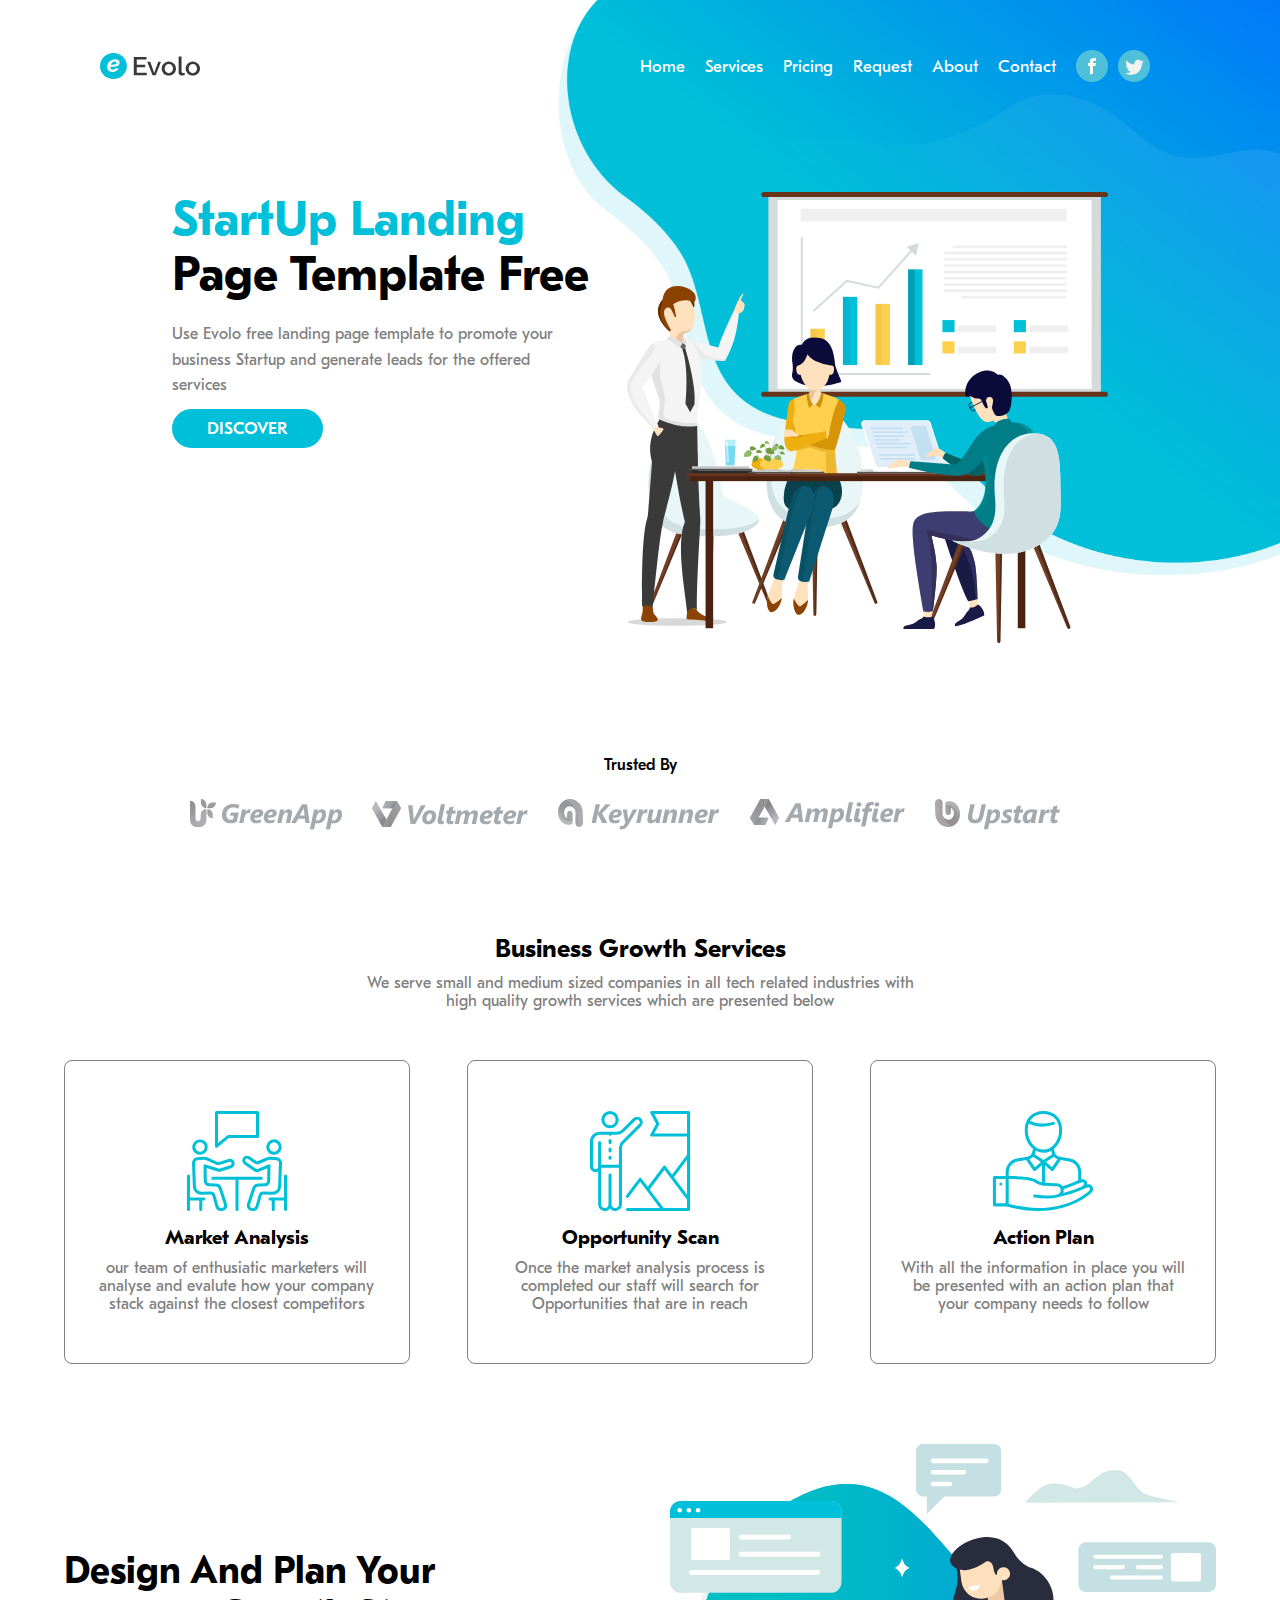
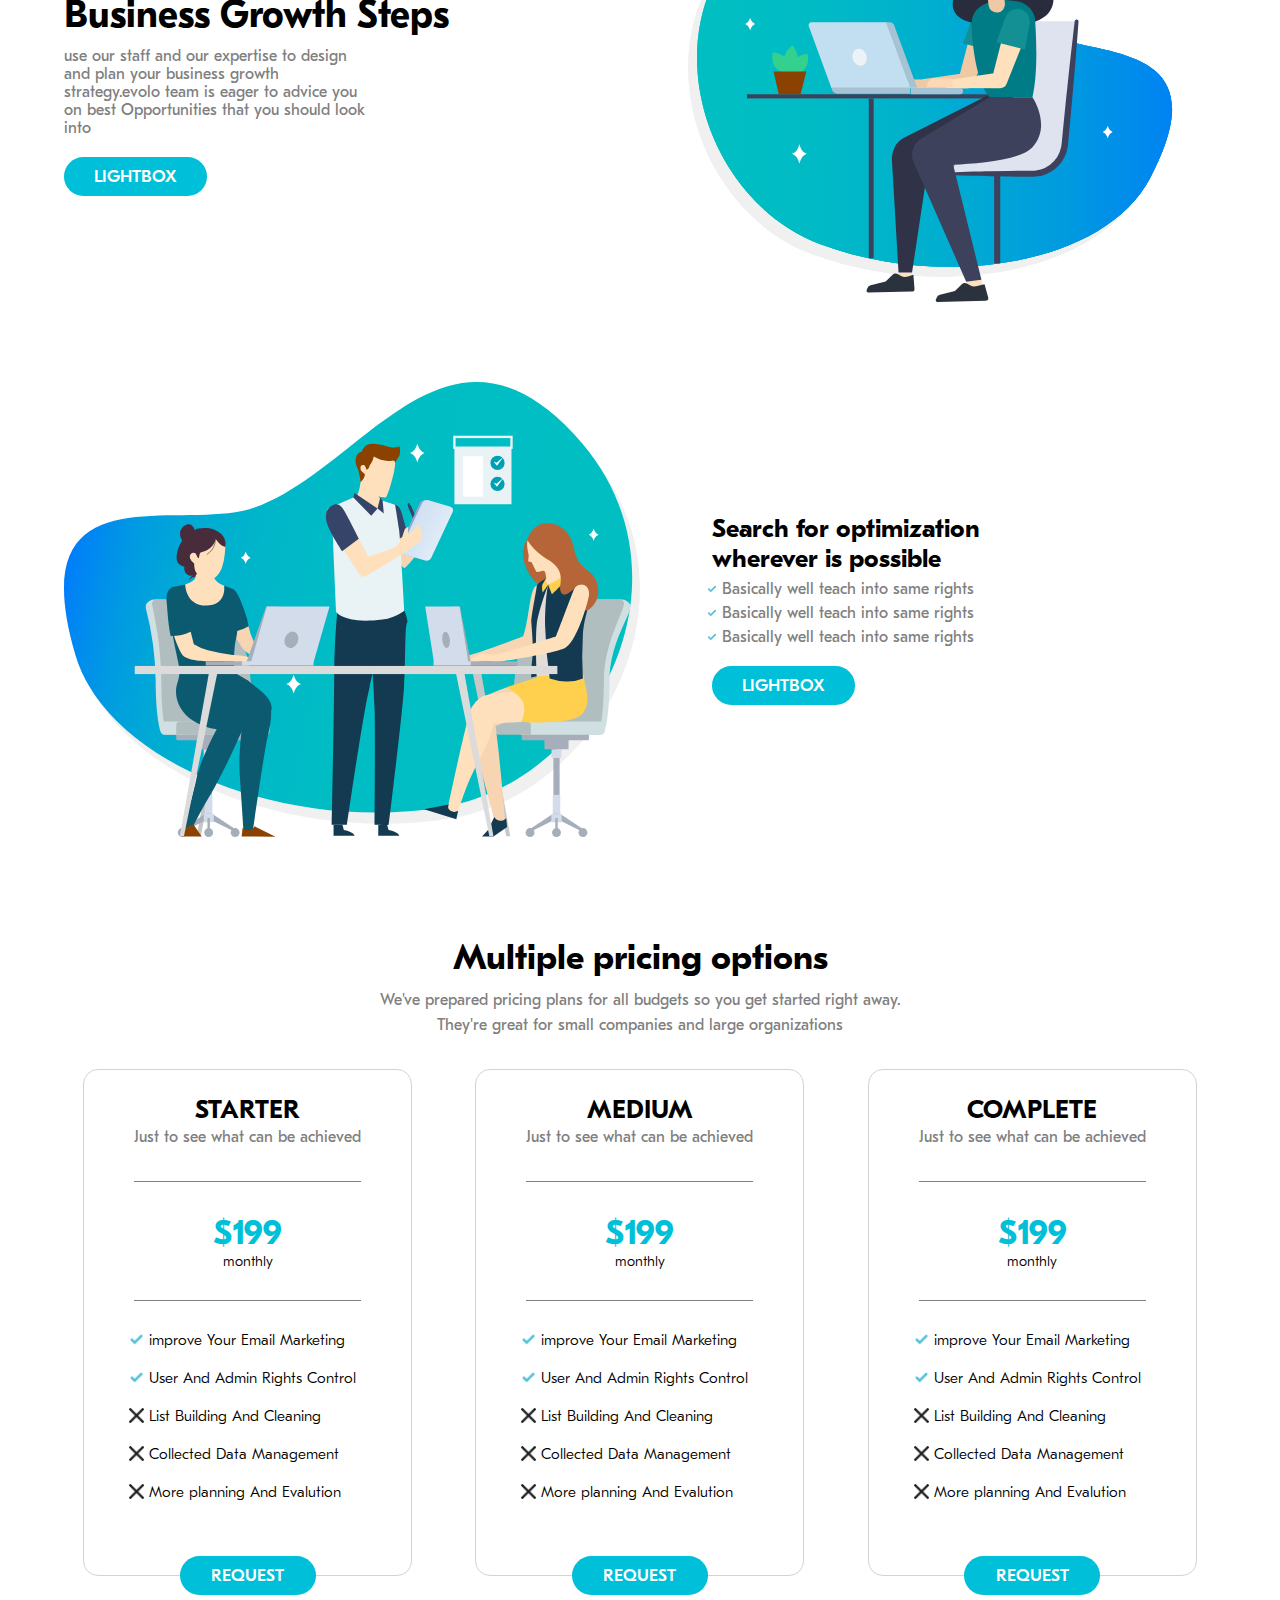
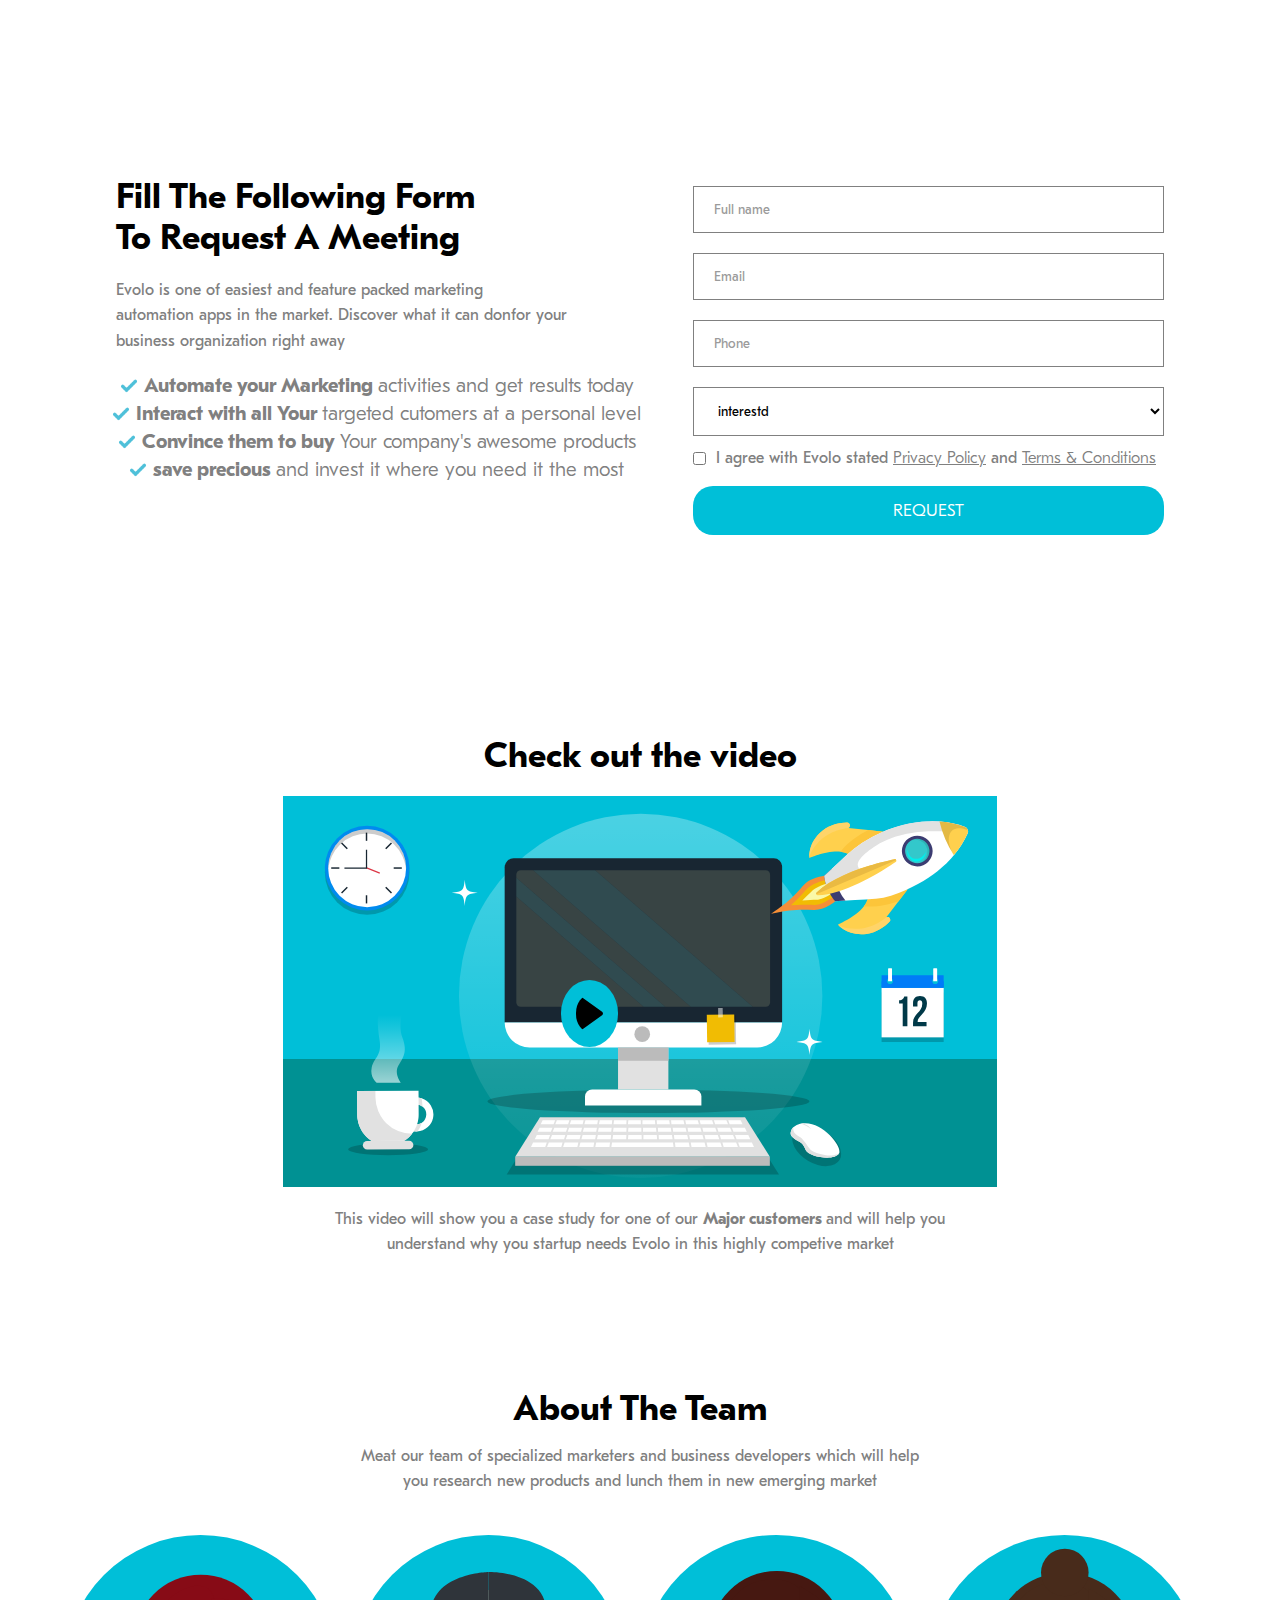
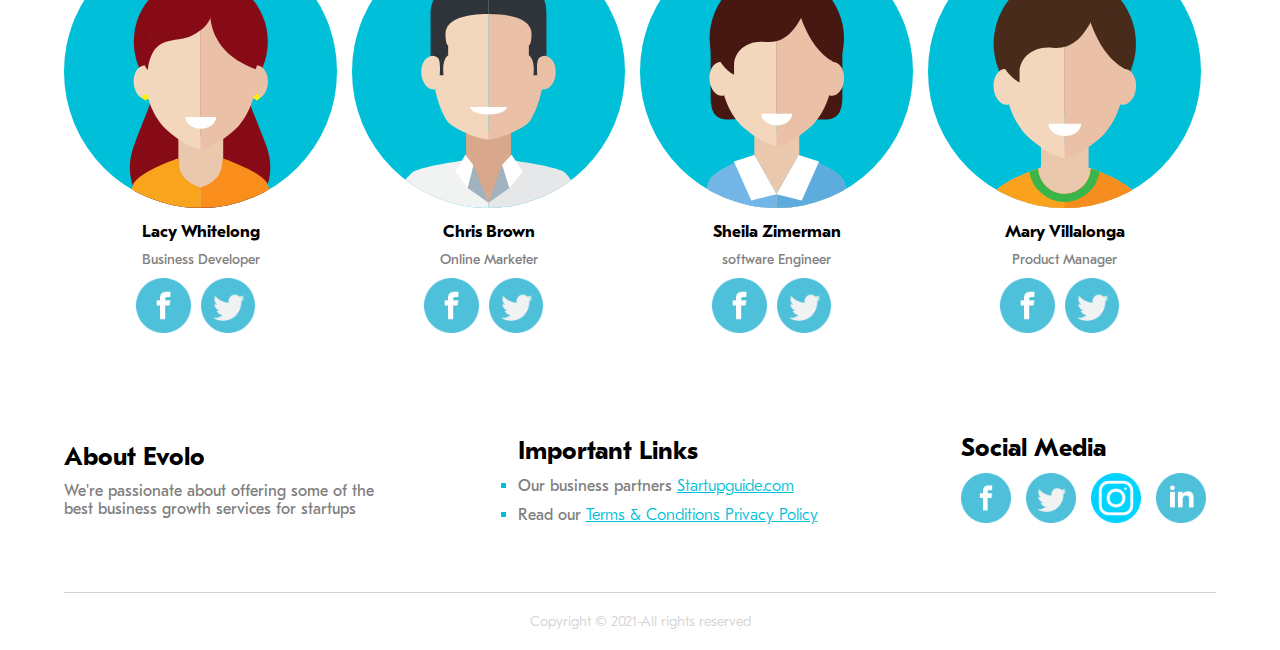
==== commit afdc2d33: "media query set" ====
--- a/index.html
+++ b/index.html
@@ -160,7 +160,7 @@
                             <div class="box">
                                <div class="left-box">
                                 <div class="title">
-                                    <h2>Started</h2>
+                                    <h2>STARTER</h2>
                                     <p>Just to see what can be achieved</p>
                                 </div>
                                 <hr class="line">
@@ -178,7 +178,7 @@
                                         <li>
                                             <div class="img-container">
                                                 <img src="./images/check.png" alt="check"/>
-                                            </div>
+                                                </div>
                                             <h6>User And Admin Rights Control</h6>
                                         </li>
                                         <li>
@@ -206,7 +206,7 @@
 
                                <div class="middle-box">
                                 <div class="title">
-                                    <h2>Started</h2>
+                                    <h2>MEDIUM</h2>
                                     <p>Just to see what can be achieved</p>
                                 </div>
                                 <hr class="line">
@@ -252,7 +252,7 @@
 
                                <div class="right-box">
                                 <div class="title">
-                                    <h2>Started</h2>
+                                    <h2>COMPLETE</h2>
                                     <p>Just to see what can be achieved</p>
                                 </div>
                                 <hr class="line">
--- a/css/style.css
+++ b/css/style.css
@@ -229,6 +229,9 @@
   border-radius: 8px;
   padding: 50px 10px;
 }
+#services section.wrapper div.box ul li h3 {
+  font-weight: bold;
+}
 #services section.wrapper div.box ul li img.logo {
   display: block;
   width: 100%;
@@ -286,7 +289,7 @@
   text-align: left;
 }
 #services section.wrapper section.bottom div.right h2 {
-  width: 54%;
+  width: 60%;
   text-align: left;
 }
 #services section.wrapper section.bottom div.right ul {
@@ -294,8 +297,9 @@
 }
 #services section.wrapper section.bottom div.right ul li {
   display: flex;
-  align-items: center;
-  text-align: left;
+  /* align-items: center; */
+  /* text-align: left; */
+  margin-top: 5px;
 }
 #services section.wrapper section.bottom div.right ul li div.img-container {
   width: 10px;
@@ -308,6 +312,7 @@
   margin-left: -10px;
 }
 #services section.wrapper section.bottom div.right ul li p {
+  display: contents;
 }
 #services section.wrapper section.bottom div.right a.button {
   display: inline-block;
@@ -351,6 +356,7 @@
 }
 #price section.wrapper div.box div.left-box div.title h2 {
   font-weight: bold;
+  margin-top: 15px;
 }
 #price section.wrapper div.box div.left-box div.title p {
   color: gray;
@@ -440,6 +446,7 @@
 }
 #price section.wrapper div.box div.middle-box div.title h2 {
   font-weight: bold;
+  margin-top: 15px;
 }
 #price section.wrapper div.box div.middle-box div.title p {
   color: gray;
@@ -530,6 +537,7 @@
 }
 #price section.wrapper div.box div.right-box div.title h2 {
   font-weight: bold;
+  margin-top: 15px;
 }
 #price section.wrapper div.box div.right-box div.title p {
   color: gray;
@@ -628,6 +636,9 @@
 }
 #contact section.wrapper section.content-box ul li {
   display: flex;
+  /* align-items: center; */
+  margin-top: 5px;
+  justify-content: center;
   align-items: center;
 }
 #contact section.wrapper section.content-box ul li div.img-container {
@@ -827,7 +838,7 @@
 }
 
 footer {
-  padding-top: 100px;
+  padding-top: 65px;
 }
 footer section.wrapper {
 }
@@ -847,301 +858,359 @@
   #main header nav.right ul li a img {
     display: none;
   }
-}
-
-@media all and (max-width: 980px) {
-  #main header nav.right ul li a img {
-    display: none;
-  }
   #main header nav.right {
-    width: 53%;
+    width: 50%;
+  }
+  #services section.wrapper section.top div.left h2 {
+    width: 70%;
+  }
+  #services section.wrapper section.top div.right {
+    width: 89%;
   }
   #services section.wrapper section.bottom div.right {
     margin-left: 20px;
   }
+  #price section.wrapper div.box div.middle-box {
+    margin-right: 25px;
+  }
+  #price section.wrapper div.box div.left-box {
+    margin-right: 25px;
+  }
+  #video-picture section.wrapper div.img-container {
+    width: 62%;
+  }
+  section.about section.wrapper div.bottom div.item {
+    margin-right: 15px;
+  }
+}
+
+@media all and (max-width: 1080px) {
+  #services section.wrapper div.box ul li {
+    width: 300px;
+    height: 300px;
+    margin-right: 12px;
+  }
+  #services section.wrapper p {
+    font-size: smaller;
+  }
+  #services section.wrapper section.top div.left h2 {
+    width: 100%;
+  }
+  #services section.wrapper section.top div.left p {
+    text-align: left;
+    width: 70%;
+  }
   #price section.wrapper div.box div.left-box div.content a.button {
-    padding: 10px 25px;
+    padding: 10px 18px;
   }
   #price section.wrapper div.box div.middle-box div.content a.button {
-    padding: 10px 25px;
+    padding: 10px 18px;
   }
   #price section.wrapper div.box div.right-box div.content a.button {
-    padding: 10px 25px;
+    padding: 10px 18px;
   }
   #contact section.wrapper section.content-box p {
-    width: 56%;
-    text-align: left;
-  }
+    color: gray;
+    margin: 20px 0px;
+    font-size: 14px;
+  }
+
   #video-picture section.wrapper div.img-container div.play img.play {
     position: absolute;
-    left: 204px;
-    bottom: 100px;
+    left: 253px;
+    bottom: 126px;
   }
   #about-evolo section.wrapper div.container div.item p {
-    font-size: smaller;
-  }
-  section.about section.wrapper div.bottom div.item div.team {
-    margin-right: 10px;
-  }
-  #contact section.wrapper section.content-box ul li {
-    display: flex;
-    text-align: center;
-    align-items: baseline;
-  }
-}
-
-@media all and (max-width: 768px) {
+    margin-top: 10px;
+    color: gray;
+    line-height: inherit;
+    font-size: 15px;
+  }
+}
+
+@media all and (max-width: 980px) {
+  #main {
+    background: url(../images/header-background.jpg) right 46% top 0% / 100%
+      no-repeat;
+    width: 742px;
+  }
   #main header nav.right {
     width: 54%;
   }
   #main header nav.right ul li a {
-    color: gray;
-    font-weight: 500;
-  }
-  #main {
-    background: url(../images/header-background.jpg) right 20% top 10% / 0%
-      no-repeat;
+    font-size: 13px;
+  }
+  #main section.spotlight section.wrapper div.right {
+    width: 600px;
+  }
+  #main section.spotlight section.wrapper div.left h2 {
+    font-size: 34px;
+  }
+  #main section.spotlight section.wrapper div.left h3 {
+    font-size: 28px;
+  }
+  #main section.spotlight section.wrapper div.left p {
+    width: 100%;
+    font-size: 20px;
+  }
+  #main header div.left h1 {
+    width: 120px;
+  }
+  #Customers section.wrapper p {
+    font-size: 25px;
   }
   #Customers section.wrapper ul li img {
-    width: 90%;
-  }
-  #Customers section.wrapper p {
-    font-weight: bold;
-    font-size: 30px;
-  }
-  #price section.wrapper div.box {
-    display: flex;
-    flex-wrap: wrap;
-  }
-  #price section.wrapper div.box div.right-box {
-    margin-top: 30px;
-  }
-  #contact section.wrapper section.contact-form form input {
-    width: 80%;
-  }
-  #contact section.wrapper section.contact-form form select {
-    width: 80%;
-  }
-  #contact section.wrapper section.contact-form form {
-    display: block;
-    text-align: center;
-  }
-  #contact section.wrapper section.content-box h2 {
-    font-size: 21px;
-    font-weight: 700;
-  }
-  #contact section.wrapper section.content-box p {
-    width: 100%;
-    text-align: center;
-  }
-  #contact section.wrapper section.content-box ul {
-    display: none;
-  }
-  #video-picture section.wrapper div.img-container {
-    width: 64%;
-  }
-  #about-evolo section.wrapper div.container div.item p {
-    font-size: x-small;
-  }
-  #about-evolo section.wrapper div.container {
+    width: 90px;
+  }
+  #Customers section.wrapper ul {
     display: flex;
     align-items: center;
-    text-align: center;
-  }
-  #services section.wrapper section.top div.left {
-    width: 100%;
+    margin-left: 75px;
+  }
+  #services section.wrapper div.box ul {
+    display: flex;
+    justify-content: space-around;
+    align-items: center;
+    flex-wrap: wrap;
+  }
+  #services section.wrapper div.box ul li {
+    width: 300px;
+    height: 300px;
+    margin-right: 12px;
+    margin: 0 auto;
+    margin-top: 15px;
+  }
+  #services section.wrapper section.top div.left h2 {
+    width: 90%;
   }
   #services section.wrapper section.bottom div.right h2 {
     width: 80%;
     text-align: left;
   }
+  #services section.wrapper section.bottom div.left {
+    width: 58%;
+  }
+  #services section.wrapper section.top div.right {
+    width: 100%;
+  }
+  #price section.wrapper div.box {
+    display: flex;
+    justify-content: space-around;
+    width: 100%;
+    flex-wrap: wrap;
+  }
+  #price section.wrapper div.box div.middle-box {
+    margin-right: 25px;
+    margin-top: 25px;
+  }
+  #price section.wrapper div.box div.right-box {
+    margin-top: 4%;
+    margin-right: 20px;
+  }
+  #contact section.wrapper section.contact-form {
+    width: 35%;
+  }
+  #contact section.wrapper section.contact-form a.button {
+    padding: 15px 80px;
+  }
+  #contact section.wrapper section.contact-form div.check input.check {
+    margin-right: 10px;
+    margin-bottom: 50px;
+  }
+  #video-picture {
+    margin-left: 11%;
+  }
+  #video-picture section.wrapper div.img-container div.play {
+    display: none;
+  }
+  #contact section.wrapper section.content-box p {
+    font-size: 13px;
+  }
+  section.about section.wrapper div.bottom {
+    width: 100%;
+    margin-left: 25px;
+  }
+  section.about section.wrapper div.top {
+    width: 100%;
+    margin-left: 3%;
+  }
+  #main header nav.right ul li a {
+    font-size: 10px;
+  }
+  #main header nav.right {
+    width: 53%;
+  }
+  #about-evolo section.wrapper div.container div.item div.icons img {
+    width: 40px;
+    padding-top: 10px;
+    margin-right: 10px;
+  }
+  #about-evolo section.wrapper div.container div.item {
+    margin-right: 30px;
+  }
+  #about-evolo section.wrapper div.container div.item h2 {
+    font-size: medium;
+  }
+  #about-evolo section.wrapper div.container div.item {
+    margin-right: 30px;
+    display: block;
+    text-align: center;
+  }
+  #about-evolo section.wrapper div.container div.item div.icons {
+    width: 100%;
+  }
+  #about-evolo section.wrapper div.container div.item div.icons img {
+    width: 35px;
+    padding-top: 10px;
+    margin-right: 10px;
+  }
 }
 
 @media all and (max-width: 640px) {
-  #main header nav.right {
-    width: 55%;
-  }
-  #main header nav.right ul li:last-child {
-    margin-right: 0px;
-  }
-  #main header nav.right ul li a {
-    margin-left: -12px;
-  }
-  #main header nav.right ul li.icon {
-    display: none;
-  }
-  #main section.spotlight section.wrapper div.right {
-    /* display: block; */
-    /* width: 100%; */
-    display: none;
-  }
-  #main section.spotlight section.wrapper div.left h2 {
-    text-align: center;
-  }
-  #price section.wrapper div.box div.middle-box {
-    margin-top: 30px;
-  }
-  #contact section.wrapper section.contact-form form input {
-    width: 60%;
-  }
-  #contact section.wrapper section.contact-form form select {
-    width: 60%;
-  }
-  #contact section.wrapper section.contact-form a.button {
-    padding: 10px 150px;
-  }
-  #contact section.wrapper section.content-box h2 {
-    font-size: 20px;
-    font-weight: 700;
-  }
-  #contact section.wrapper section.content-box p {
-    width: 90%;
-    text-align: center;
-  }
-  #video-picture section.wrapper div.img-container {
-    width: 76%;
-  }
-  #video-picture section.wrapper p {
-    font-size: 15px;
-  }
-  #about-evolo section.wrapper div.container div.item div.icons img {
-    width: 25px;
-  }
-  #main section.spotlight section.wrapper div.left {
-    text-align: center;
-  }
-}
-
-@media all and (max-width: 480px) {
-  #main header nav.right {
-    display: none;
-  }
-  #main header div.left {
-    /* margin-left: 100px; */
-    width: 30%;
-    margin: 0 auto;
-  }
-  #Customers section.wrapper ul li {
-    margin-right: 10px;
-  }
-  #services section.wrapper div.box ul {
-    display: flex;
-    justify-content: space-between;
-    /* align-items: center; */
-  }
-  #services section.wrapper div.box ul li {
-    width: 100%;
-    margin-top: 10px;
-  }
-  #services section.wrapper div.box ul {
-    display: flex;
-    flex-wrap: wrap;
-  }
-  #services section.wrapper section.top div.right {
-    width: 70%;
-    display: none;
-  }
-  #services section.wrapper section.top div.left h2 {
-    text-align: center;
-    width: 60%;
-    margin: 0 auto;
-  }
-  #services section.wrapper section.top div.left p {
-    text-align: center;
-    width: 50%;
-    margin: 0 auto;
-    margin-top: 10px;
-  }
-  #services section.wrapper section.top {
-    padding: 30px 0px;
-    display: flex;
-    align-items: center;
-    text-align: center;
-  }
-  #services section.wrapper section.bottom div.left {
-    display: none;
+  #Customers section.wrapper ul {
+    margin-left: 190px;
+  }
+  #Customers section.wrapper ul li img {
+    width: 90px;
+}
+#Customers section.wrapper p {
+  font-size: 30px;
+  width: 100%;
+  margin-left: 10%;
+}
+#services {
+  width: 100%;
+  margin-left: 10%;
+}
+#services section.wrapper p {
+  font-size: unset;
+}
+#services section.wrapper section.top div.right {
+  display: none;
+}
+#services section.wrapper section.bottom div.left {
+  display: none;
+}
+#services section.wrapper section.top {
+  margin-left: 15%;
+}
+#services section.wrapper section.bottom {
+  margin-left: 10%;
+}
+#price {
+  margin-left: 25%;
+}
+#contact section.wrapper section.content-box h2 {
+  font-size: 24px;
+  
+}
+#contact section.wrapper section.contact-form a.button {
+  padding: 15px 50px;
 }
 #contact section.wrapper section.content-box p {
+  font-size: 13px;
+  text-align: center;
+}
+#contact section.wrapper section.contact-form div.check input.check {
+  margin-bottom: 76px;
+}
+#video-picture section.wrapper div.img-container {
+  width: 90%;
+}
+#video-picture {
+  margin-left: 11%;
+  width: 100%;
+}
+section.about section.wrapper div.top {
+  width: 100%;
+  margin-left: 15%;
+}
+section.about section.wrapper div.bottom {
+  width: 100%;
+  margin-left: 70px;
+}
+#about-evolo section.wrapper div.container div.item {
  display: none;
-}
-#contact section.wrapper {
-  /* display: flex; */
-  /* justify-content: flex-end; */
+  
+}
+footer {
+  padding-top: 65px;
+  padding-left: 200px;
+}
+
+
+
+}
+@media all and (max-width: 480px){
+  #Customers section.wrapper ul {
+    margin-left: 300px;
+}
+#Customers section.wrapper p {
+  font-size: 30px;
+  width: 100%;
+  margin-left: 25%;
+}
+#services {
+  width: 100%;
+  margin-left: 35%;
+}
+#services section.wrapper section.top div.left {
+  text-align: left;
+}
+#services section.wrapper section.bottom div.right {
+  margin-left: 20px;
+  text-align: left;
+}
+#services section.wrapper section.bottom div.right h2 {
+  width: 100%;
+  text-align: left;
+}
+#price section.wrapper div.box div.left-box div.content a.button {
+
+  display: none;
+}
+#price section.wrapper div.box div.middle-box div.content a.button {
+
+  display: none;
+}
+#price section.wrapper div.box div.right-box div.content a.button {
+
+  display: none;
+}
+#contact section.wrapper section.content-box p {
+  display: none;
 }
 #contact section.wrapper section.content-box h2 {
   font-size: 25px;
-  font-weight: 700;
-  text-align: center;
-  margin-top: 15px;
-}
-#contact section.wrapper section.contact-form a.button {
-  padding: 10px 121px;
-}
-#video-picture section.wrapper div.img-container {
-  width: 100%;
-}
-#video-picture section.wrapper p {
-  font-size: 20px;
-}
-section.about section.wrapper div.bottom div.item {
-  width: 20%;
-}
-#about-evolo section.wrapper div.container div.item {
-  width: 20%;
-}
-#main header div.left h1 {
-  width: 200px;
-}
-#main header div.left {
-  /* margin-left: 100px; */
-  width: 41%;
-  margin: 0 auto;
-}
-
- 
-
-
-
-}
-
+  text-align: center;
+}
+
+
+
+}
 @media all and (max-width: 360px){
-    
-  #main section.spotlight {
-    width: 100%;
-    margin: 0 auto;
-}
-#main header div.left h1 {
-  width: 200px;
-}
-#main header div.left {
-  /* margin-left: 100px; */
-  width: 41%;
-  margin: 0 auto;
-}
-#Customers section.wrapper ul li img {
-  width: 100%;
-}
-#Customers section.wrapper ul li {
-  margin-right: 10px;
-}
-#Customers section.wrapper ul li img {
-  /* width: 100%; */
-  height: 20px;
-  width: 55px;
-}
-#Customers section.wrapper ul li {
-  margin-right: 11px;
-}
-#contact section.wrapper section.content-box h2{
+  #Customers section.wrapper ul {
+    margin-left: 330px;
+}
+#Customers section.wrapper p {
+  font-size: 30px;
+  width: 100%;
+  margin-left: 50%;
+}
+#contact {
+  padding: 100px 0px;
   display: none;
 }
-#video-picture section.wrapper div.img-container div.play {
- 
-  display: none;
-}
-#about-evolo section.wrapper div.container div.item {
-  width: 30%;
-}
-
-
-}
+#video-picture {
+  margin-left: 50%;
+  width: 100%;
+}
+section.about section.wrapper div.top {
+  width: 100%;
+  margin-left: 40%;
+}
+section.about section.wrapper div.bottom {
+  width: 100%;
+  margin-left: 100px;
+}
+}
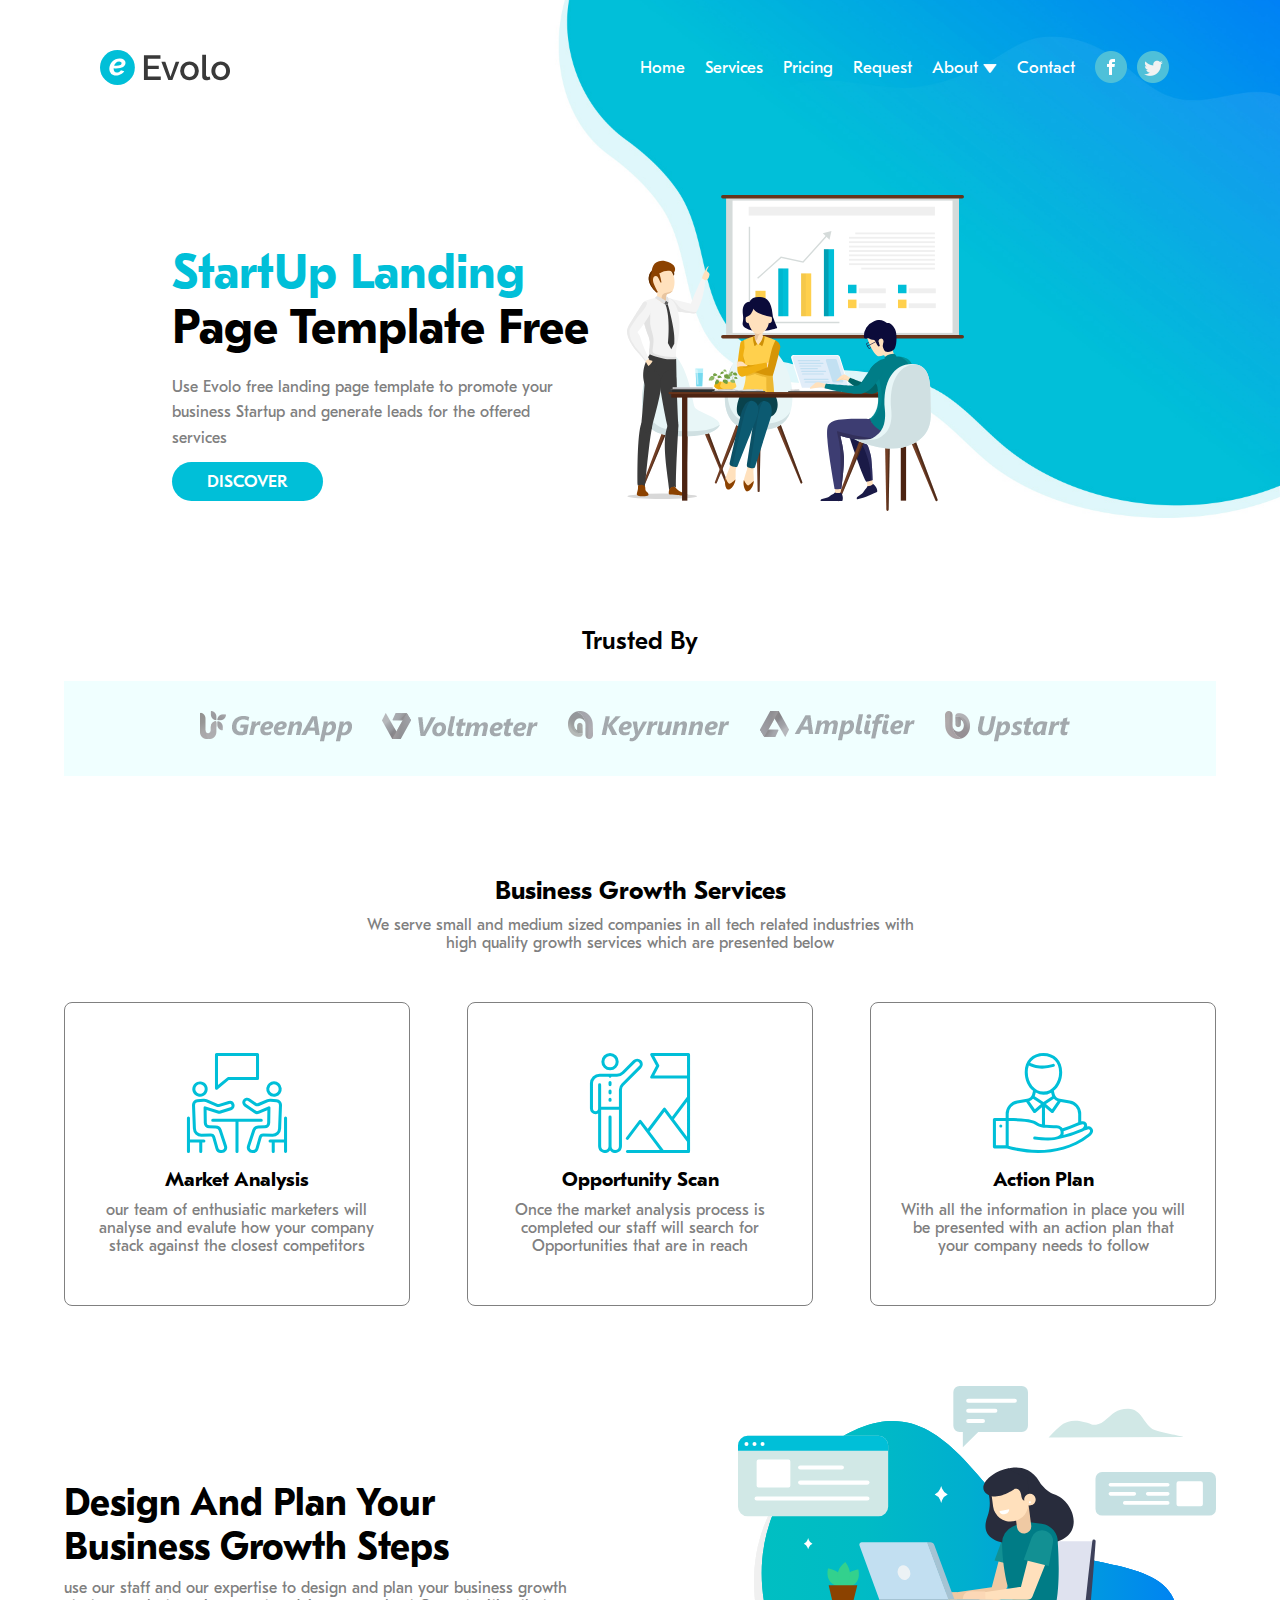
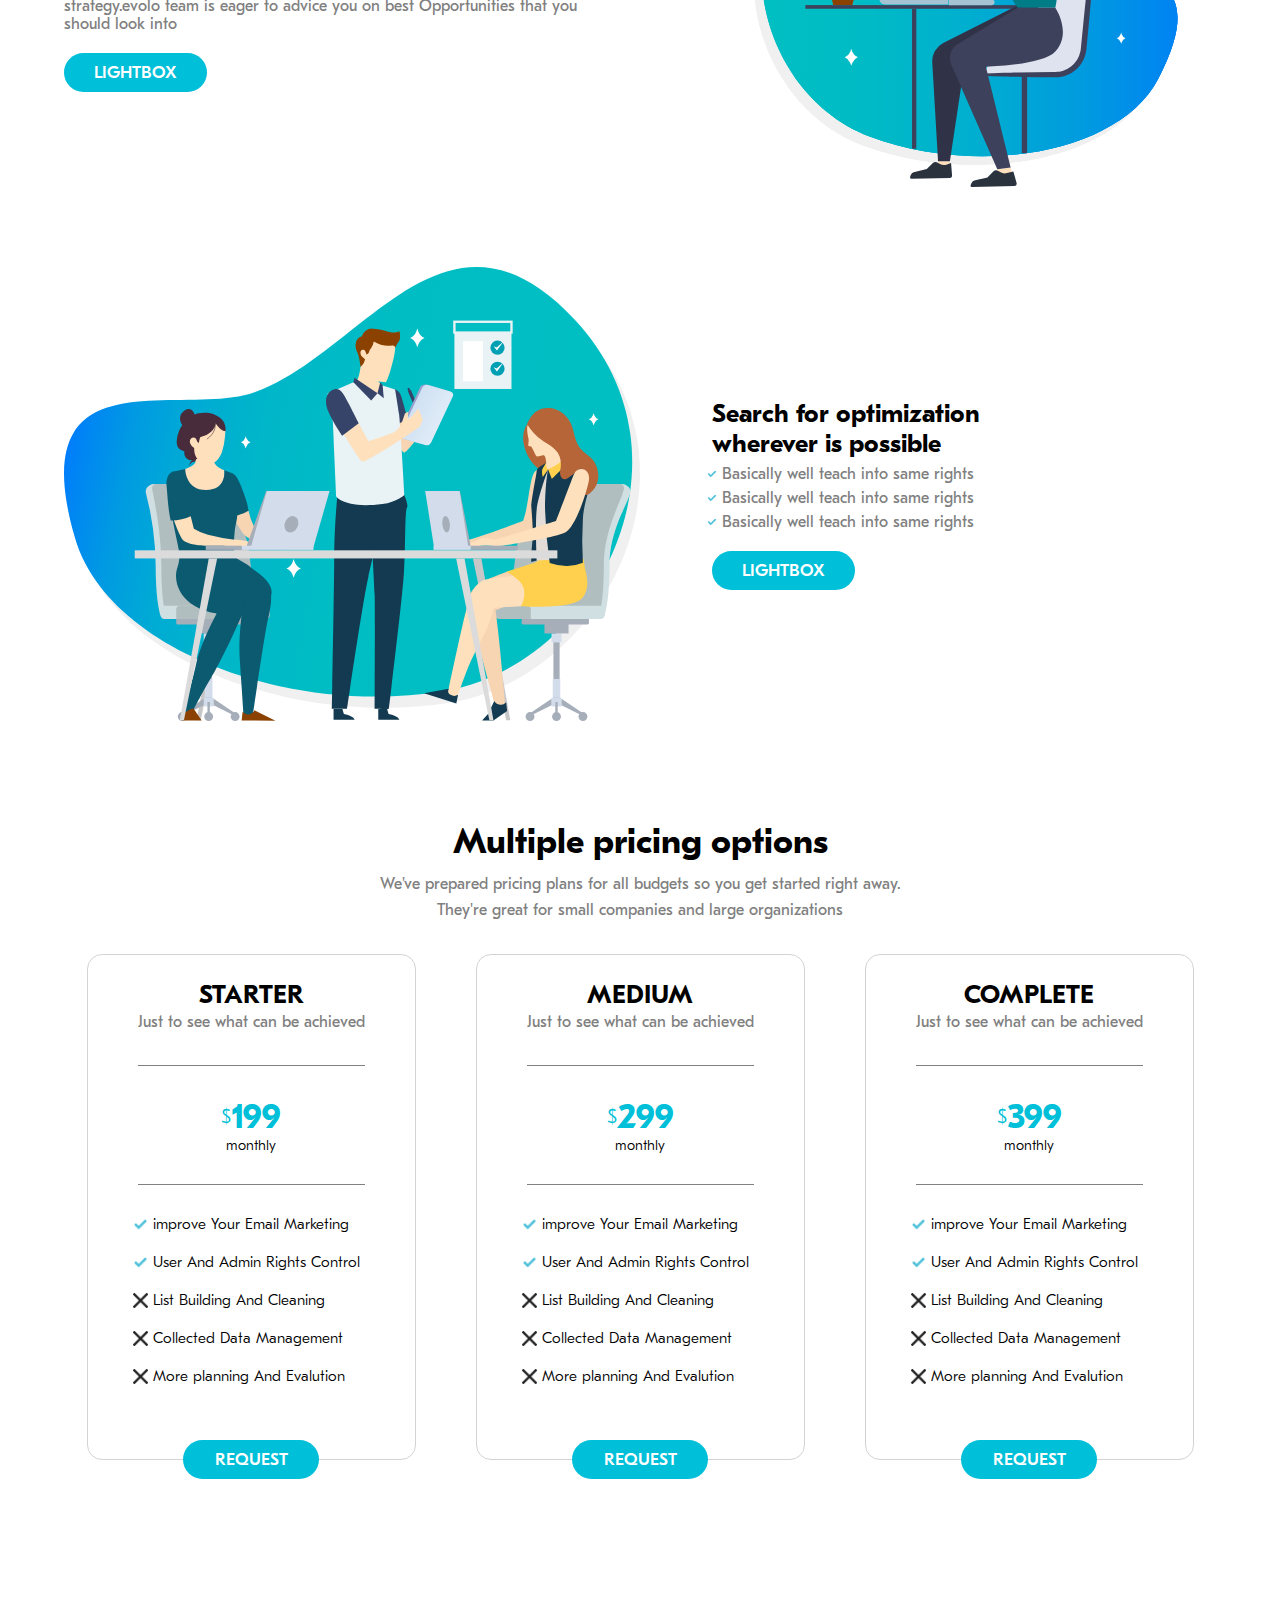
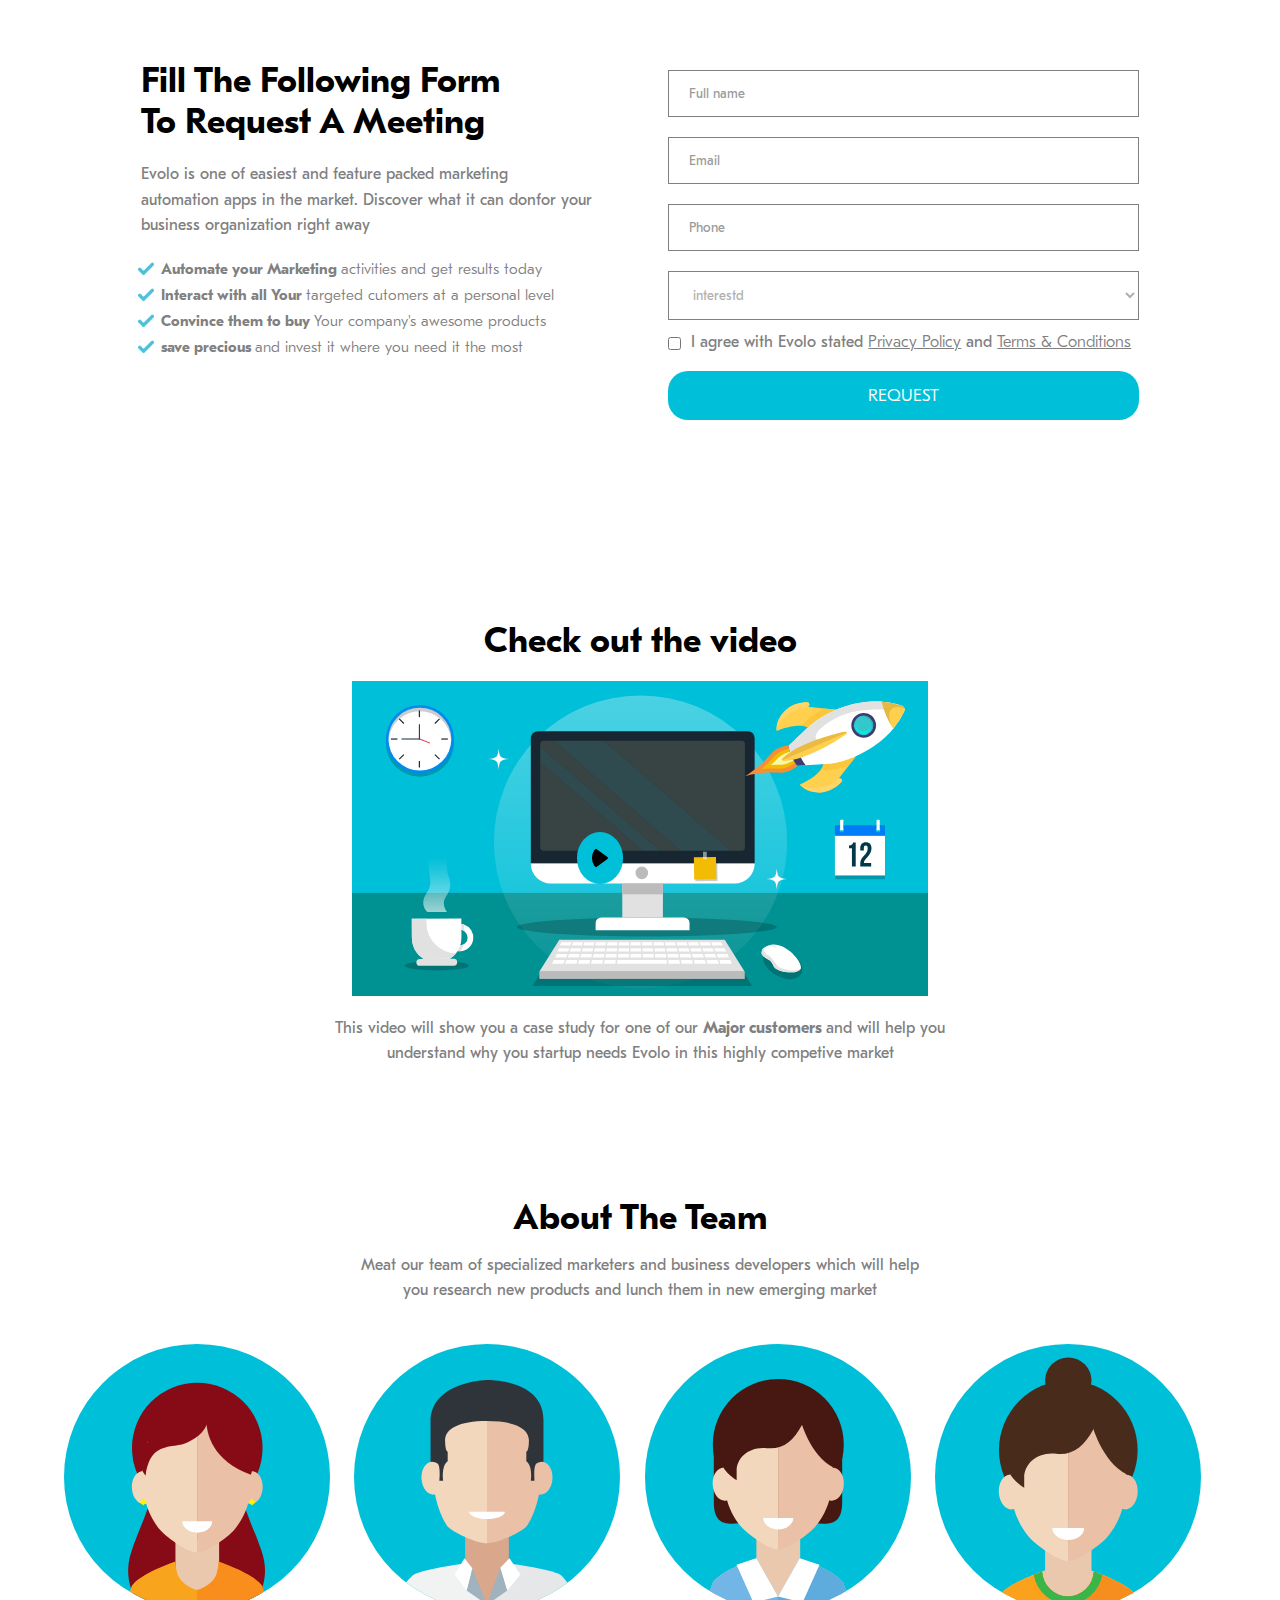
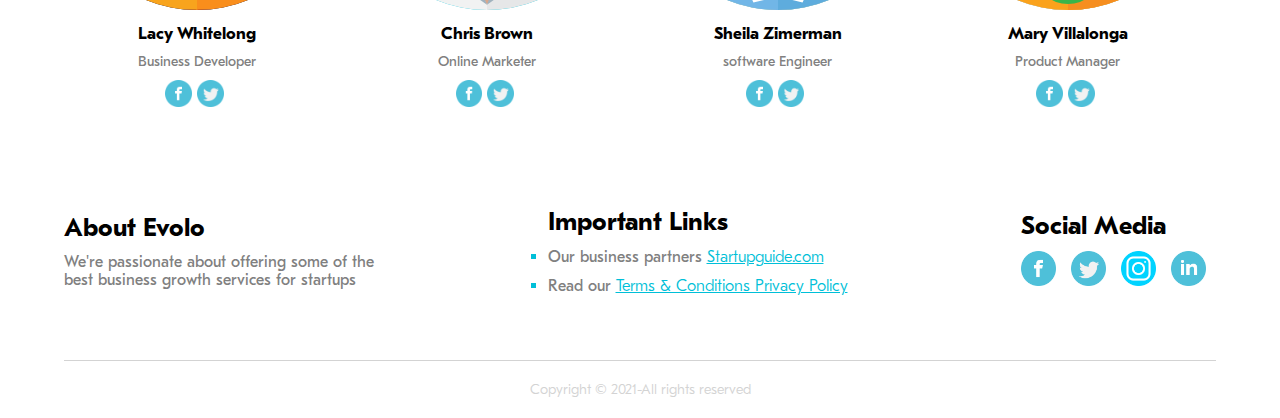
==== commit a2cfbaec: "new responsive update" ====
--- a/index.html
+++ b/index.html
@@ -165,7 +165,7 @@
                                 </div>
                                 <hr class="line">
                                 <div class="content">
-                                    <h2>$199</h2>
+                                    <h2><span>$</span>199</h2>
                                     <small>monthly</small>
                                     <hr class="line">
                                     <ul>
@@ -211,7 +211,7 @@
                                 </div>
                                 <hr class="line">
                                 <div class="content">
-                                    <h2>$199</h2>
+                                    <h2><span>$</span>299</h2>
                                     <small>monthly</small>
                                     <hr class="line">
                                     <ul>
@@ -257,7 +257,7 @@
                                 </div>
                                 <hr class="line">
                                 <div class="content">
-                                    <h2>$199</h2>
+                                    <h2><span>$</span>399</h2>
                                     <small>monthly</small>
                                     <hr class="line">
                                     <ul>
--- a/css/style.css
+++ b/css/style.css
@@ -29,6 +29,7 @@
 select {
   font-family: GT-Eesti, Arial, Helvetica, sans-serif;
   font-weight: 500;
+  color: rgb(175, 175, 175);
 }
 a {
   color: rgb(0, 0, 0);
@@ -96,7 +97,7 @@
   opacity: 1;
 }
 #main {
-  background: url("../images/header-background.jpg") right 46% top 24% / 100%
+  background: url("../images/header-background.jpg") right 50% top 37% / 100%
     no-repeat;
 }
 #main header {
@@ -151,6 +152,7 @@
   margin-top: 100px;
 }
 #main section.spotlight section.wrapper div.left {
+  margin-top: 50px;
 }
 #main section.spotlight section.wrapper div.left h2 {
   font-weight: bold;
@@ -178,7 +180,7 @@
 }
 #main section.spotlight section.wrapper div.right img {
   display: block;
-  width: 100%;
+  width: 70%;
 }
 #Customers {
   padding: 100px 0px;
@@ -188,15 +190,19 @@
 }
 #Customers section.wrapper p {
   font-weight: 600;
+  font-size: 25px;
 }
 #Customers section.wrapper ul {
   display: flex;
   justify-content: center;
   align-items: center;
   margin-top: 20px;
+  background-color: azure;
+  padding: 20px;
 }
 #Customers section.wrapper ul li {
-  margin-right: 30px;
+  margin-right: 10px;
+  padding: 15px 30px;
 }
 #Customers section.wrapper ul li img {
 }
@@ -297,8 +303,6 @@
 }
 #services section.wrapper section.bottom div.right ul li {
   display: flex;
-  /* align-items: center; */
-  /* text-align: left; */
   margin-top: 5px;
 }
 #services section.wrapper section.bottom div.right ul li div.img-container {
@@ -376,6 +380,12 @@
   color: rgb(0, 191, 216);
   font-size: 35px;
   font-weight: bold;
+  display: flex;
+  align-items: center;
+  justify-content: center;
+}
+#price section.wrapper div.box div.left-box div.content h2 span {
+  font-size: 20px;
 }
 #price section.wrapper div.box div.left-box div.content small {
   text-align: center;
@@ -448,6 +458,9 @@
   font-weight: bold;
   margin-top: 15px;
 }
+#price section.wrapper div.box div.middle-box div.content h2 span {
+  font-size: 20px;
+}
 #price section.wrapper div.box div.middle-box div.title p {
   color: gray;
 }
@@ -461,11 +474,14 @@
   text-align: center;
 }
 #price section.wrapper div.box div.middle-box div.content h2 {
+  display: flex;
   text-align: center;
   margin-top: 30px;
   color: rgb(0, 191, 216);
   font-size: 35px;
   font-weight: bold;
+  justify-content: center;
+  align-items: center;
 }
 #price section.wrapper div.box div.middle-box div.content small {
   text-align: center;
@@ -527,7 +543,6 @@
   top: 30px;
 }
 #price section.wrapper div.box div.right-box {
-  border: 1px solid g;
   border: 1px solid lightgrey;
   padding: 10px 50px;
   border-radius: 15px;
@@ -557,6 +572,12 @@
   color: rgb(0, 191, 216);
   font-size: 35px;
   font-weight: bold;
+  display: flex;
+  justify-content: center;
+  align-items: center;
+}
+#price section.wrapper div.box div.right-box div.content h2 span {
+  font-size: 20px;
 }
 #price section.wrapper div.box div.right-box div.content small {
   text-align: center;
@@ -636,9 +657,7 @@
 }
 #contact section.wrapper section.content-box ul li {
   display: flex;
-  /* align-items: center; */
   margin-top: 5px;
-  justify-content: center;
   align-items: center;
 }
 #contact section.wrapper section.content-box ul li div.img-container {
@@ -790,53 +809,44 @@
   justify-content: center;
 }
 section.about section.wrapper div.bottom div.item div.icons img {
-  width: 20%;
+  width: 10%;
   margin-right: 10px;
 }
-
 #about-evolo {
 }
-
 #about-evolo section.wrapper {
 }
-
 #about-evolo section.wrapper div.container {
   display: flex;
   justify-content: space-between;
   align-items: center;
 }
-
 #about-evolo section.wrapper div.container div.item {
 }
-
 #about-evolo section.wrapper div.container div.item h2 {
   font-weight: bold;
 }
-
 #about-evolo section.wrapper div.container div.item p {
   margin-top: 10px;
   color: gray;
   line-height: inherit;
 }
-
 #about-evolo section.wrapper div.container div.item ul {
 }
 #about-evolo section.wrapper div.container div.item ul li {
-  color: #00bfd8;
-}
-
+  color: rgb(0, 191, 216);
+}
 #about-evolo section.wrapper div.container div.item ul li p span {
-  color: #00bfd8;
+  color: rgb(0, 191, 216);
   text-decoration: underline;
 }
 #about-evolo section.wrapper div.container div.item div.icons {
 }
 #about-evolo section.wrapper div.container div.item div.icons img {
-  width: 50px;
+  width: 35px;
   padding-top: 10px;
   margin-right: 10px;
 }
-
 footer {
   padding-top: 65px;
 }
@@ -855,362 +865,243 @@
 }
 
 @media all and (max-width: 1280px) {
-  #main header nav.right ul li a img {
-    display: none;
-  }
   #main header nav.right {
     width: 50%;
   }
+  #main header div.left h1 {
+    width: 130px;
+  }
+  #Customers section.wrapper ul li {
+    padding: 10px 10px;
+  }
   #services section.wrapper section.top div.left h2 {
     width: 70%;
   }
-  #services section.wrapper section.top div.right {
-    width: 89%;
+  #services section.wrapper section.top div.left p {
+    width: 80%;
   }
   #services section.wrapper section.bottom div.right {
-    margin-left: 20px;
+    margin-left: 50px;
   }
   #price section.wrapper div.box div.middle-box {
-    margin-right: 25px;
+    margin-right: 15px;
   }
   #price section.wrapper div.box div.left-box {
-    margin-right: 25px;
-  }
-  #video-picture section.wrapper div.img-container {
-    width: 62%;
+    margin-right: 15px;
+  }
+  #contact section.wrapper section.content-box ul li h6 {
+    font-size: 15px;
+  }
+  #contact section.wrapper section.content-box ul li {
+    margin-top: 6px;
+  }
+  #video-picture section.wrapper div.img-container div.play img.play {
+    position: absolute;
+    left: 225px;
+    bottom: 112px;
   }
   section.about section.wrapper div.bottom div.item {
     margin-right: 15px;
   }
+  section.about section.wrapper div.bottom div.item div.icons img {
+    width: 10%;
+    margin-right: 5px;
+  }
 }
 
 @media all and (max-width: 1080px) {
-  #services section.wrapper div.box ul li {
-    width: 300px;
-    height: 300px;
-    margin-right: 12px;
-  }
-  #services section.wrapper p {
-    font-size: smaller;
-  }
-  #services section.wrapper section.top div.left h2 {
-    width: 100%;
-  }
-  #services section.wrapper section.top div.left p {
-    text-align: left;
-    width: 70%;
-  }
-  #price section.wrapper div.box div.left-box div.content a.button {
-    padding: 10px 18px;
-  }
-  #price section.wrapper div.box div.middle-box div.content a.button {
-    padding: 10px 18px;
-  }
-  #price section.wrapper div.box div.right-box div.content a.button {
-    padding: 10px 18px;
-  }
-  #contact section.wrapper section.content-box p {
-    color: gray;
-    margin: 20px 0px;
-    font-size: 14px;
-  }
-
-  #video-picture section.wrapper div.img-container div.play img.play {
-    position: absolute;
-    left: 253px;
-    bottom: 126px;
-  }
-  #about-evolo section.wrapper div.container div.item p {
-    margin-top: 10px;
-    color: gray;
-    line-height: inherit;
-    font-size: 15px;
-  }
-}
-
-@media all and (max-width: 980px) {
   #main {
-    background: url(../images/header-background.jpg) right 46% top 0% / 100%
+    background: url(../images/header-background.jpg) right 50% top 0% / 100%
       no-repeat;
-    width: 742px;
   }
   #main header nav.right {
     width: 54%;
-  }
-  #main header nav.right ul li a {
-    font-size: 13px;
-  }
-  #main section.spotlight section.wrapper div.right {
-    width: 600px;
-  }
-  #main section.spotlight section.wrapper div.left h2 {
-    font-size: 34px;
-  }
-  #main section.spotlight section.wrapper div.left h3 {
-    font-size: 28px;
-  }
-  #main section.spotlight section.wrapper div.left p {
-    width: 100%;
-    font-size: 20px;
-  }
-  #main header div.left h1 {
-    width: 120px;
-  }
-  #Customers section.wrapper p {
-    font-size: 25px;
-  }
-  #Customers section.wrapper ul li img {
-    width: 90px;
-  }
-  #Customers section.wrapper ul {
-    display: flex;
-    align-items: center;
-    margin-left: 75px;
-  }
-  #services section.wrapper div.box ul {
-    display: flex;
-    justify-content: space-around;
-    align-items: center;
-    flex-wrap: wrap;
-  }
-  #services section.wrapper div.box ul li {
-    width: 300px;
-    height: 300px;
-    margin-right: 12px;
-    margin: 0 auto;
-    margin-top: 15px;
-  }
-  #services section.wrapper section.top div.left h2 {
-    width: 90%;
-  }
-  #services section.wrapper section.bottom div.right h2 {
-    width: 80%;
-    text-align: left;
-  }
-  #services section.wrapper section.bottom div.left {
-    width: 58%;
-  }
-  #services section.wrapper section.top div.right {
-    width: 100%;
-  }
-  #price section.wrapper div.box {
-    display: flex;
-    justify-content: space-around;
-    width: 100%;
-    flex-wrap: wrap;
-  }
-  #price section.wrapper div.box div.middle-box {
-    margin-right: 25px;
-    margin-top: 25px;
-  }
-  #price section.wrapper div.box div.right-box {
-    margin-top: 4%;
-    margin-right: 20px;
-  }
-  #contact section.wrapper section.contact-form {
-    width: 35%;
-  }
-  #contact section.wrapper section.contact-form a.button {
-    padding: 15px 80px;
-  }
-  #contact section.wrapper section.contact-form div.check input.check {
-    margin-right: 10px;
-    margin-bottom: 50px;
-  }
-  #video-picture {
-    margin-left: 11%;
-  }
-  #video-picture section.wrapper div.img-container div.play {
+}
+#services section.wrapper div.box ul {
+  display: flex;
+  justify-content: space-between;
+  /* align-items: center; */
+}
+#services section.wrapper p {
+  font-size: 14px;
+}
+#services section.wrapper section.top div.left h2 {
+  width: 75%;
+}
+#services section.wrapper section.top div.left p {
+  width: 88%;
+}
+#services section.wrapper section.bottom div.right h2 {
+  width: 70%;
+}
+#price section.wrapper div.box div.left-box div.content a.button {
+  padding: 10px 20px;
+  
+}
+#price section.wrapper div.box div.middle-box div.content a.button {
+  padding: 10px 20px;
+  
+}
+#price section.wrapper div.box div.right-box div.content a.button {
+  padding: 10px 20px;
+  
+}
+#contact section.wrapper section.content-box p {
+  font-size: 14px;
+}
+#contact section.wrapper section.content-box ul li h6 {
+  font-size: 13px;
+}
+#video-picture section.wrapper div.img-container div.play {
+  display: none;
+}
+#video-picture section.wrapper {
+  padding: 80px 0px;
+  
+}
+section.about section.wrapper div.bottom div.item {
+  margin-right: 20px;
+}
+
+}
+
+@media all and (max-width: 980px){
+  #main header nav.right {
+    width: 54%;
     display: none;
-  }
-  #contact section.wrapper section.content-box p {
-    font-size: 13px;
-  }
-  section.about section.wrapper div.bottom {
-    width: 100%;
-    margin-left: 25px;
-  }
-  section.about section.wrapper div.top {
-    width: 100%;
-    margin-left: 3%;
-  }
-  #main header nav.right ul li a {
-    font-size: 10px;
-  }
-  #main header nav.right {
-    width: 53%;
-  }
-  #about-evolo section.wrapper div.container div.item div.icons img {
-    width: 40px;
-    padding-top: 10px;
-    margin-right: 10px;
-  }
-  #about-evolo section.wrapper div.container div.item {
-    margin-right: 30px;
-  }
-  #about-evolo section.wrapper div.container div.item h2 {
-    font-size: medium;
-  }
-  #about-evolo section.wrapper div.container div.item {
-    margin-right: 30px;
-    display: block;
-    text-align: center;
-  }
-  #about-evolo section.wrapper div.container div.item div.icons {
-    width: 100%;
-  }
-  #about-evolo section.wrapper div.container div.item div.icons img {
-    width: 35px;
-    padding-top: 10px;
-    margin-right: 10px;
-  }
-}
-
-@media all and (max-width: 640px) {
-  #Customers section.wrapper ul {
-    margin-left: 190px;
-  }
-  #Customers section.wrapper ul li img {
-    width: 90px;
-}
-#Customers section.wrapper p {
-  font-size: 30px;
-  width: 100%;
-  margin-left: 10%;
-}
-#services {
-  width: 100%;
-  margin-left: 10%;
+}
+#main section.spotlight section.wrapper div.right {
+ 
+  display: none;
+}
+#main {
+  background: none;
+}
+#main header div.left {
+  width: 20%;
+  margin: 0 auto;
+}
+#main header div.left h1 {
+  width: 200px;
+}
+
+#main section.spotlight section.wrapper div.left h2 {
+  font-size: 40px;
+  width: max-content;
+}
+#main section.spotlight section.wrapper div.left h3 {
+  font-weight: bold;
+  font-size: 35px;
+  width: max-content;
+}
+#main section.spotlight section.wrapper {
+  /* display: flex; */
+  margin-top: 60px;
+}
+#main section.spotlight section.wrapper div.left {
+  /* margin-top: 50px; */
+  width: 100%;
+  margin: 0 auto;
+  text-align: center;
+}
+#main section.spotlight {
+  padding: 10px 120px;
+  margin-left: 15%;
+}
+#Customers section.wrapper ul li img {
+  width: 100%;
+}
+#Customers section.wrapper ul {
+  display: flex;
+  justify-content: center;
+  align-items: center;
+  margin-top: 20px;
+  /* background-color: azure; */
+  /* padding: 20px; */
+}
+
+
+#services section.wrapper div.box ul li {
+    width: 32%;
 }
 #services section.wrapper p {
-  font-size: unset;
-}
-#services section.wrapper section.top div.right {
-  display: none;
-}
-#services section.wrapper section.bottom div.left {
-  display: none;
-}
-#services section.wrapper section.top {
-  margin-left: 15%;
-}
-#services section.wrapper section.bottom {
-  margin-left: 10%;
-}
-#price {
-  margin-left: 25%;
-}
-#contact section.wrapper section.content-box h2 {
-  font-size: 24px;
+  font-size: 9px;
+}
+#services section.wrapper section.top div.left h2 {
+  width: 80%;
+  font-size: 27px;
+}
+#services section.wrapper section.bottom div.right h2 {
+  width: 90%;
+}
+#price section.wrapper div.box {
+  flex-wrap: wrap;
+}
+#price section.wrapper div.box div.middle-box {
+  margin-top: 30px;
+}
+#price section.wrapper div.box div.right-box {
+  border: 1px solid lightgrey;
+  padding: 10px 50px;
+  border-radius: 15px;
+  margin-top: 30px;
+  margin-right: 15px;
+}
+#contact {
+  padding: 40px 0px;
+}
+#contact section.wrapper {
+  display: grid;
+  justify-content: space-evenly;
+}
+#contact section.wrapper section.content-box {
+  text-align: center;
+}
+#contact section.wrapper section.content-box ul {
+  width: 75%;
+  margin: 0 auto;
+}
+#contact section.wrapper section.content-box ul li {
+  margin-top: 8px;
+}
+#video-picture section.wrapper h2 {
   
-}
-#contact section.wrapper section.contact-form a.button {
-  padding: 15px 50px;
-}
-#contact section.wrapper section.content-box p {
-  font-size: 13px;
-  text-align: center;
-}
-#contact section.wrapper section.contact-form div.check input.check {
-  margin-bottom: 76px;
+  font-size: 35px;
+
+}
+#video-picture section.wrapper p {
+  text-align: center;
+  color: gray;
+  width: 100%;
+  font-size: 12px;
 }
 #video-picture section.wrapper div.img-container {
-  width: 90%;
-}
-#video-picture {
-  margin-left: 11%;
-  width: 100%;
-}
-section.about section.wrapper div.top {
-  width: 100%;
-  margin-left: 15%;
-}
+  width: 85%;
+  margin: 0px auto;
+  padding: 20px 0px;
+}
+section.about section.wrapper div.bottom div.item {
+  margin-right: 40px;
+}
+
 section.about section.wrapper div.bottom {
-  width: 100%;
-  margin-left: 70px;
-}
-#about-evolo section.wrapper div.container div.item {
- display: none;
+    margin-left: 10%;
+}
+#about-evolo section.wrapper div.container div.item h2 {
+  font-weight: bold;
+  font-size: 18px;
+}
+#about-evolo section.wrapper div.container div.item div.icons {
+  width: max-content;
+}
+#about-evolo section.wrapper div.container {
+  display: flex;
   
-}
-footer {
-  padding-top: 65px;
-  padding-left: 200px;
-}
-
-
-
-}
-@media all and (max-width: 480px){
-  #Customers section.wrapper ul {
-    margin-left: 300px;
-}
-#Customers section.wrapper p {
-  font-size: 30px;
-  width: 100%;
-  margin-left: 25%;
-}
-#services {
-  width: 100%;
-  margin-left: 35%;
-}
-#services section.wrapper section.top div.left {
-  text-align: left;
-}
-#services section.wrapper section.bottom div.right {
-  margin-left: 20px;
-  text-align: left;
-}
-#services section.wrapper section.bottom div.right h2 {
-  width: 100%;
-  text-align: left;
-}
-#price section.wrapper div.box div.left-box div.content a.button {
-
-  display: none;
-}
-#price section.wrapper div.box div.middle-box div.content a.button {
-
-  display: none;
-}
-#price section.wrapper div.box div.right-box div.content a.button {
-
-  display: none;
-}
-#contact section.wrapper section.content-box p {
-  display: none;
-}
-#contact section.wrapper section.content-box h2 {
-  font-size: 25px;
-  text-align: center;
-}
-
-
-
-}
-@media all and (max-width: 360px){
-  #Customers section.wrapper ul {
-    margin-left: 330px;
-}
-#Customers section.wrapper p {
-  font-size: 30px;
-  width: 100%;
-  margin-left: 50%;
-}
-#contact {
-  padding: 100px 0px;
-  display: none;
-}
-#video-picture {
-  margin-left: 50%;
-  width: 100%;
-}
-section.about section.wrapper div.top {
-  width: 100%;
-  margin-left: 40%;
-}
-section.about section.wrapper div.bottom {
-  width: 100%;
-  margin-left: 100px;
-}
-}
+  /* align-items: center; */
+}
+
+
+
+}
+
+
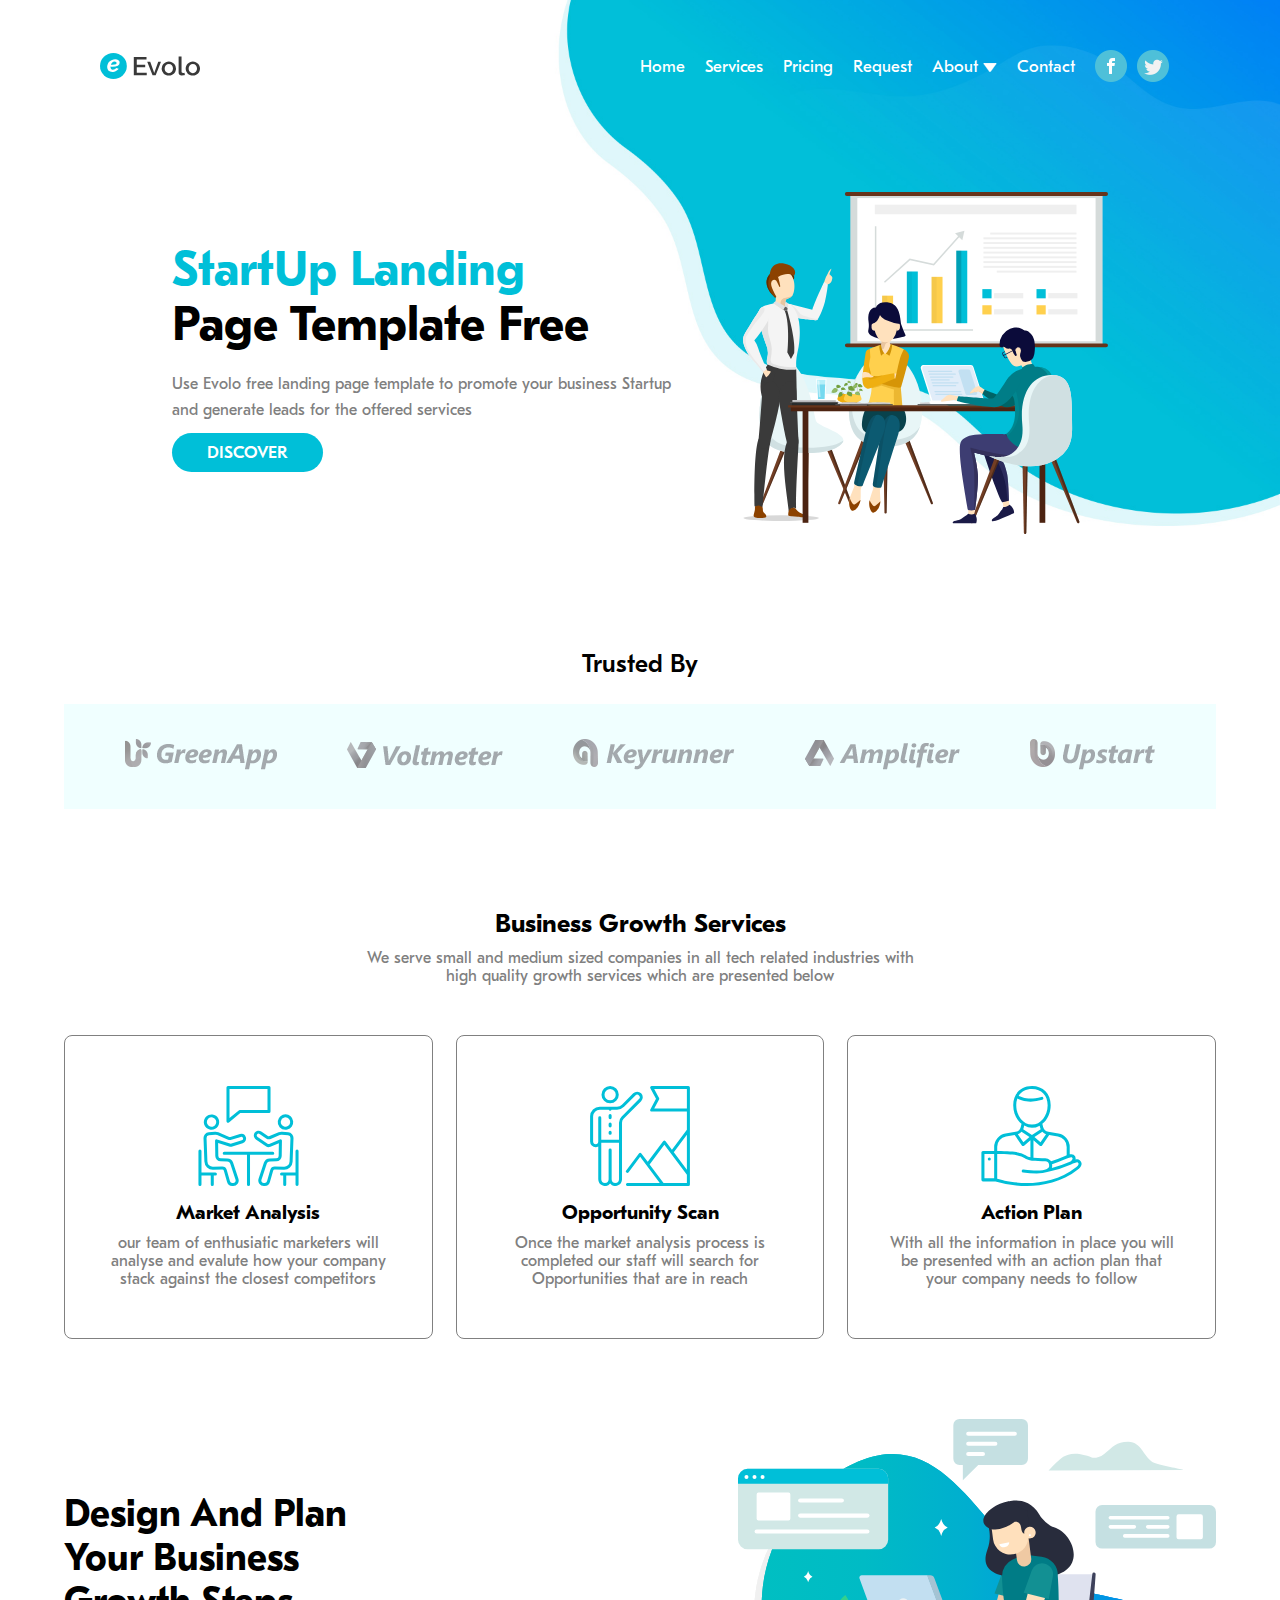
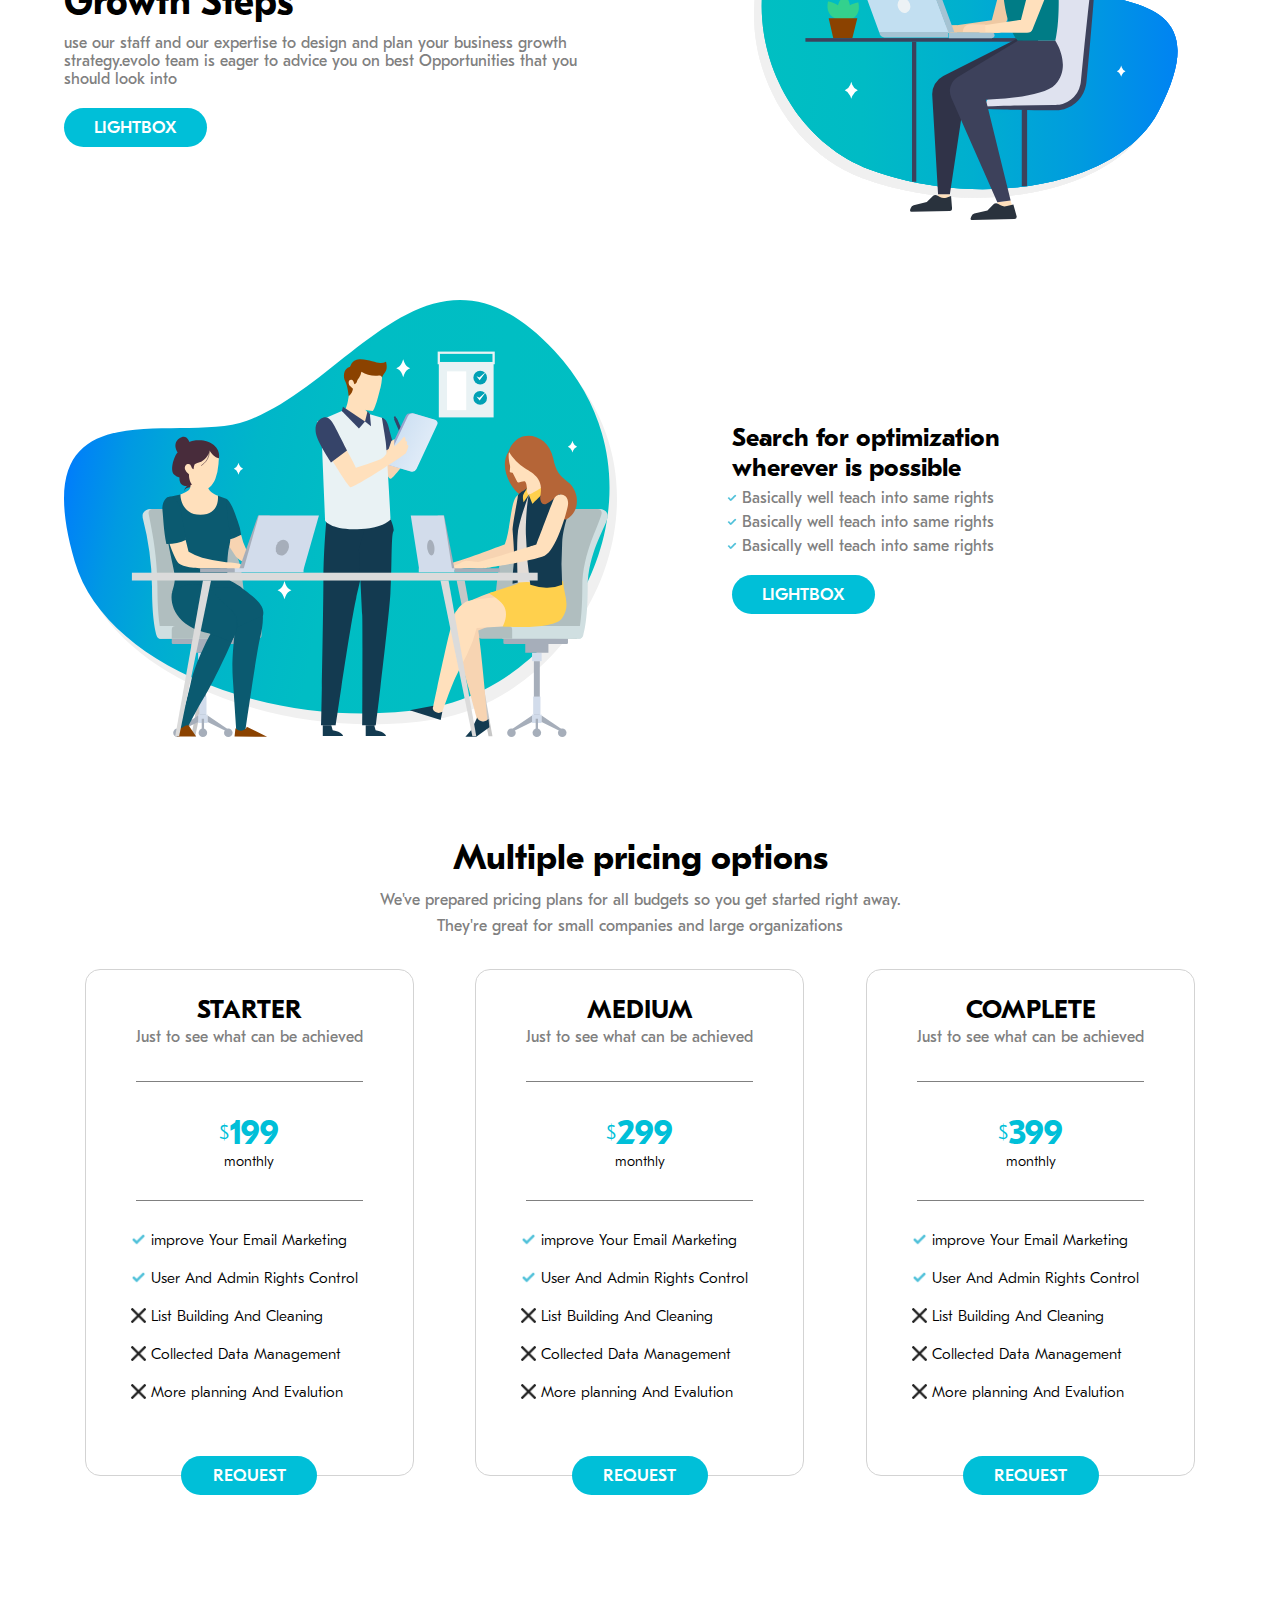
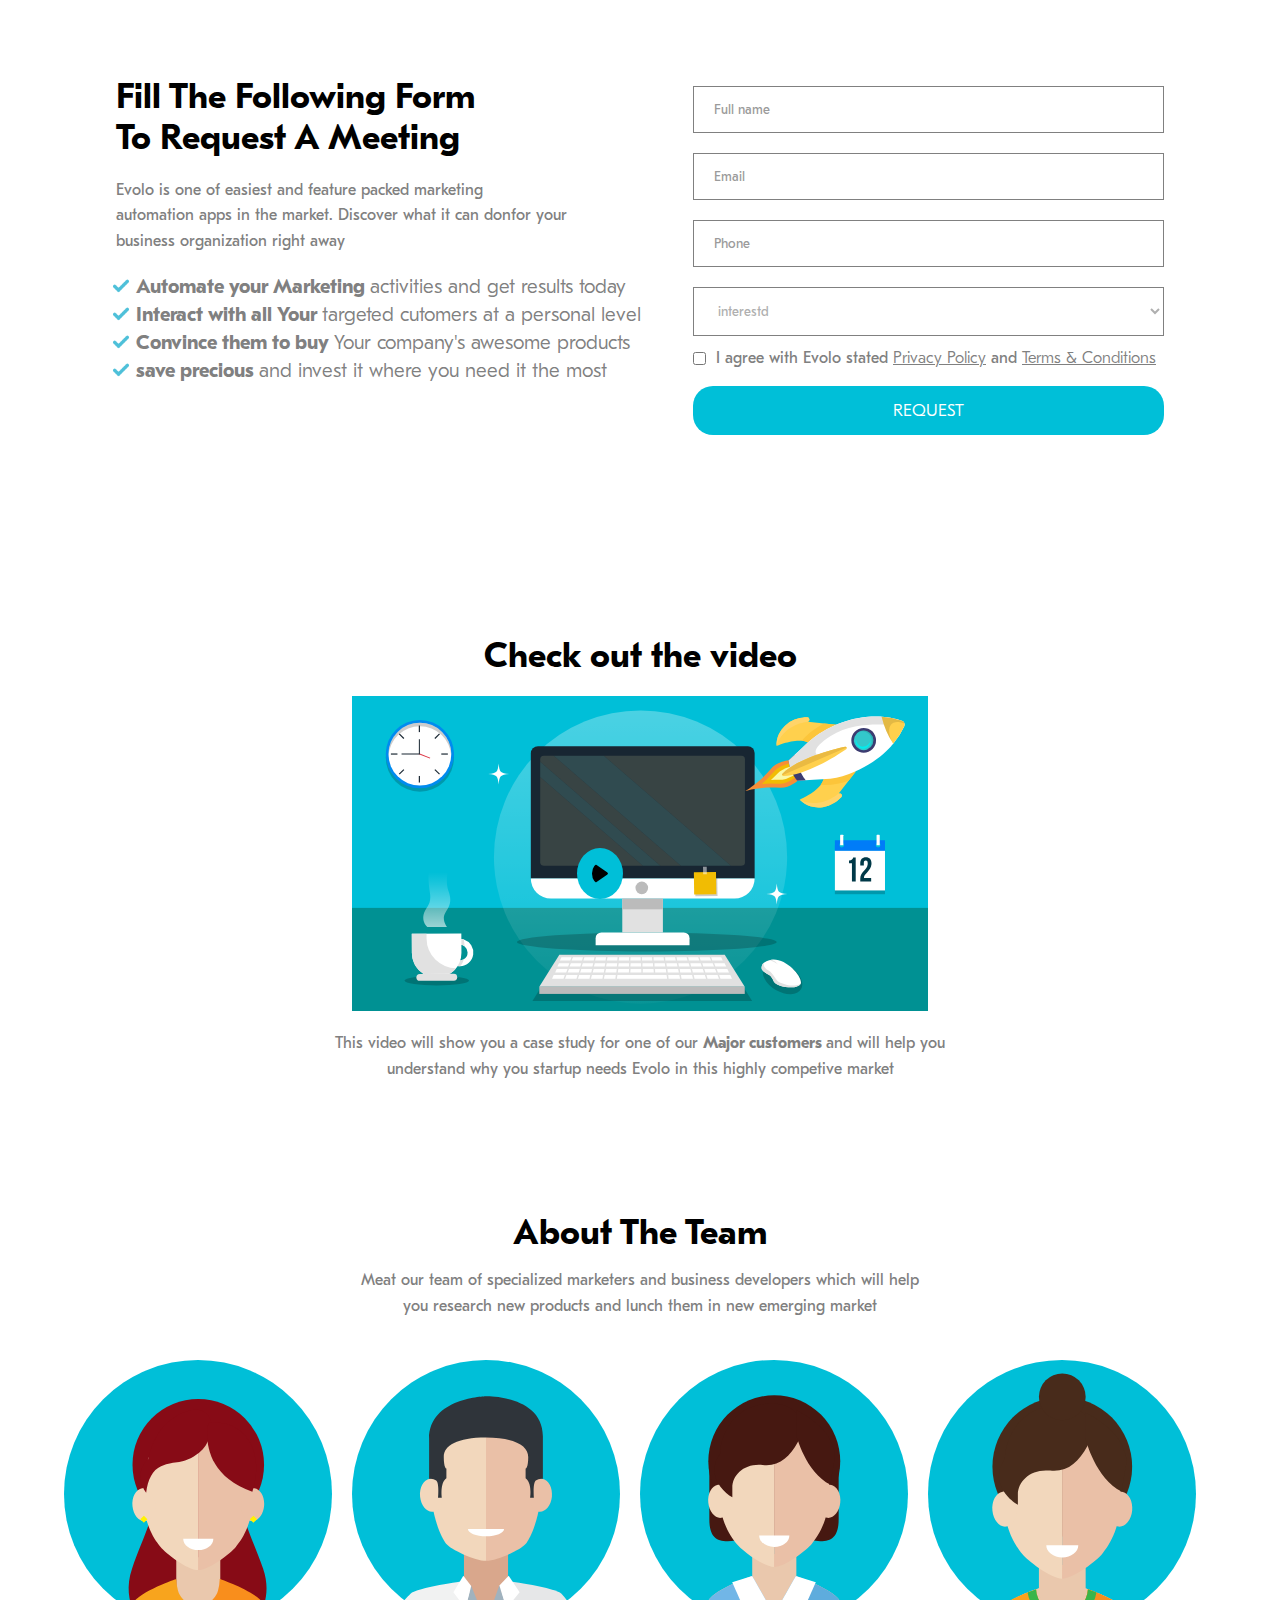
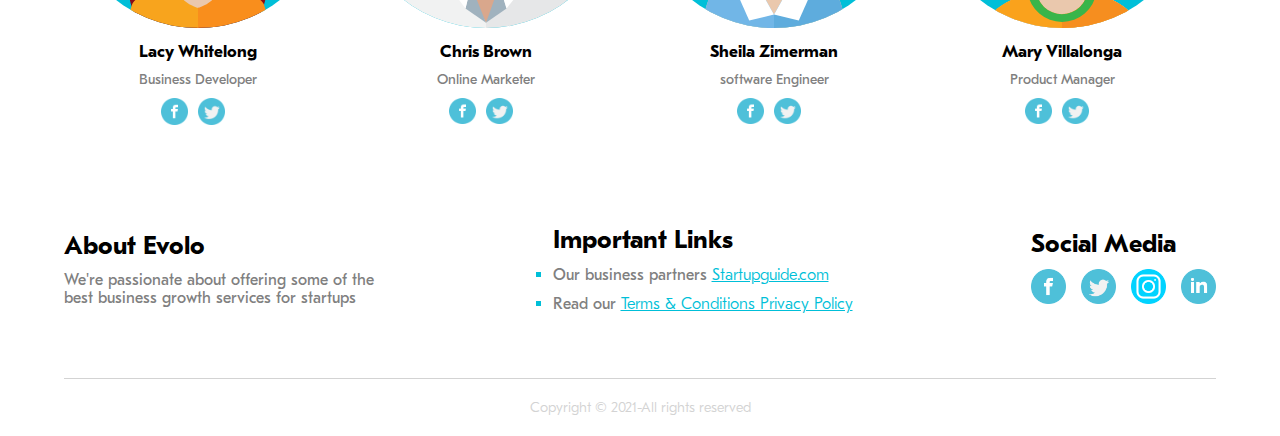
==== commit f2db38c9: "responsive updated" ====
--- a/index.html
+++ b/index.html
@@ -5,14 +5,12 @@
         <title>Evolo</title>
         <link rel="stylesheet" href="css/style.css" type="text/css" />
         <link rel="stylesheet" href="css/fontello.css" type="text/css" />
-
         <link
             rel="icon"
             type="image/png"
             sizes="32x32"
             href="images/favicon.png"
         />
-
         <meta name="viewport" content="width=device-width, initial-scale=1.0" />
         <meta property="og:image" content="" />
         <meta name="description" content="" />
@@ -28,19 +26,18 @@
                 </div>
                 <nav class="right">
                     <ul>
-                        <li><a href="">Home</a></li>
-                        <li><a href="">Services</a></li>
-                        <li><a href="">Pricing</a></li>
-                        <li><a href="">Request</a></li>
-                        <li><a href="">About <img src="./images/down-arrow.png" alt="down-arrow"></a></li>
-                        <li><a href="">Contact</a></li>
+                        <li><a href="#">home</a></li>
+                        <li><a href="">services</a></li>
+                        <li><a href="">pricing</a></li>
+                        <li><a href="">request</a></li>
+                        <li><a href="">about <img src="./images/down-arrow.png" alt="down-arrow" /></a></li>
+                        <li><a href="">contact</a></li>
                         <li class="icon"><img src="./images/facebook.png" alt="facebook" /></li>
                         <li class="icon"><img src="./images/twitter.png" alt="twitter"/></li>
  
                     </ul>
                 </nav>
          </header> 
-         
          <section class="spotlight">
             <section class="wrapper">
                     <div class="left">
@@ -55,12 +52,7 @@
             </section>
         </section>
        </section>
-        
-
-       
-        
-
-        <section id="Customers"> <!--Customers section -->
+        <section id="Customers"> 
             <section class="wrapper">
                 <p>Trusted By</p>
                 <ul>
@@ -70,8 +62,8 @@
                     <li><img src="./images/customer-logo-5.png" alt="amplifier"/></li>
                     <li><img src="./images/customer-logo-6.png" alt="upstart"/></li>
                 </ul>
-            </section>
-        </section>
+            </section><!-- ( #Customers > section.wrapper ) -->
+        </section> <!-- ( #Customers ) -->
 
         <section id="services"> <!--Service section -->
             <section class="wrapper">
@@ -82,7 +74,7 @@
                 <div class="box">
                     <ul>
                         <li>
-                            <img src="./images/services-icon-1.svg" alt="service-logo" class="logo"/>
+                            <img src="./images/services-icon-1.svg" alt="service-logo" class="logo" />
                             <h3>Market Analysis</h3>
                             <p>our team of enthusiatic marketers will<br/>
                                 analyse and evalute how your company<br/> stack
@@ -145,163 +137,157 @@
                         <a href="" class="button">LIGHTBOX</a>
                     </div>
                 </section>
-               
-                </section>
             </section>
-
-            <section id="price">
-                <section class="wrapper">
-                            <div class="heading">
-                                <h3>Multiple pricing options</h3>
-                                <p>We've prepared pricing plans for all budgets so you get started right away.<br/>
-                                    They're great for small companies and large organizations
-                                </p>
-                            </div>
-                            <div class="box">
-                               <div class="left-box">
-                                <div class="title">
-                                    <h2>STARTER</h2>
-                                    <p>Just to see what can be achieved</p>
-                                </div>
-                                <hr class="line">
-                                <div class="content">
-                                    <h2><span>$</span>199</h2>
-                                    <small>monthly</small>
-                                    <hr class="line">
-                                    <ul>
-                                        <li>
-                                            <div class="img-container">
-                                                <img src="./images/check.png" alt="check"/>
-                                            </div>
-                                            <h6>improve Your Email Marketing</h6>
-                                        </li>
-                                        <li>
-                                            <div class="img-container">
-                                                <img src="./images/check.png" alt="check"/>
-                                                </div>
-                                            <h6>User And Admin Rights Control</h6>
-                                        </li>
-                                        <li>
-                                            <div class="img-container">
-                                                <img src="./images/cancel.png" alt="cancel"/>
-                                            </div>
-                                            <h6>List Building And Cleaning</h6>
-                                        </li>
-                                        <li>
-                                            <div class="img-container">
-                                                <img src="./images/cancel.png" alt="cancel"/>
-                                            </div>
-                                            <h6>Collected Data Management</h6>
-                                        </li>
-                                        <li>
-                                            <div class="img-container">
-                                                <img src="./images/cancel.png" alt="cancel"/>
-                                            </div>
-                                            <h6>More planning And Evalution</h6>
-                                        </li>
-                                    </ul>
-                                    <a href="" class="button">REQUEST</a>
-                                </div>
-                               </div>
-
-                               <div class="middle-box">
-                                <div class="title">
-                                    <h2>MEDIUM</h2>
-                                    <p>Just to see what can be achieved</p>
-                                </div>
-                                <hr class="line">
-                                <div class="content">
-                                    <h2><span>$</span>299</h2>
-                                    <small>monthly</small>
-                                    <hr class="line">
-                                    <ul>
-                                        <li>
-                                            <div class="img-container">
-                                                <img src="./images/check.png" alt="check"/>
-                                            </div>
-                                            <h6>improve Your Email Marketing</h6>
-                                        </li>
-                                        <li>
-                                            <div class="img-container">
-                                                <img src="./images/check.png" alt="check"/>
-                                            </div>
-                                            <h6>User And Admin Rights Control</h6>
-                                        </li>
-                                        <li>
-                                            <div class="img-container">
-                                                <img src="./images/cancel.png" alt="cancel"/>
-                                            </div>
-                                            <h6>List Building And Cleaning</h6>
-                                        </li>
-                                        <li>
-                                            <div class="img-container">
-                                                <img src="./images/cancel.png" alt="cancel"/>
-                                            </div>
-                                            <h6>Collected Data Management</h6>
-                                        </li>
-                                        <li>
-                                            <div class="img-container">
-                                                <img src="./images/cancel.png" alt="cancel"/>
-                                            </div>
-                                            <h6>More planning And Evalution</h6>
-                                        </li>
-                                    </ul>
-                                    <a href="" class="button">REQUEST</a>
-                                </div>
-                               </div>
-
-                               <div class="right-box">
-                                <div class="title">
-                                    <h2>COMPLETE</h2>
-                                    <p>Just to see what can be achieved</p>
-                                </div>
-                                <hr class="line">
-                                <div class="content">
-                                    <h2><span>$</span>399</h2>
-                                    <small>monthly</small>
-                                    <hr class="line">
-                                    <ul>
-                                        <li>
-                                            <div class="img-container">
-                                                <img src="./images/check.png" alt="check"/>
-                                            </div>
-                                            <h6>improve Your Email Marketing</h6>
-                                        </li>
-                                        <li>
-                                            <div class="img-container">
-                                                <img src="./images/check.png" alt="check"/>
-                                            </div>
-                                            <h6>User And Admin Rights Control</h6>
-                                        </li>
-                                        <li>
-                                            <div class="img-container">
-                                                <img src="./images/cancel.png" alt="cancel"/>
-                                            </div>
-                                            <h6>List Building And Cleaning</h6>
-                                        </li>
-                                        <li>
-                                            <div class="img-container">
-                                                <img src="./images/cancel.png" alt="cancel"/>
-                                            </div>
-                                            <h6>Collected Data Management</h6>
-                                        </li>
-                                        <li>
-                                            <div class="img-container">
-                                                <img src="./images/cancel.png" alt="cancel"/>
-                                            </div>
-                                            <h6>More planning And Evalution</h6>
-                                        </li>
-                                    </ul>
-                                    <a href="" class="button">REQUEST</a>
-                                </div>
-                               </div>
-                </section>
+        </section>
+
+        <section id="price">
+            <section class="wrapper">
+            <div class="heading">
+                <h3>Multiple pricing options</h3>
+                <p>We've prepared pricing plans for all budgets so you get started right away.<br/>
+                    They're great for small companies and large organizations
+                </p>
+            </div>
+            <div class="box">
+                <div class="left-box">
+                <div class="title">
+                    <h2>STARTER</h2>
+                    <p>Just to see what can be achieved</p>
+                </div>
+                <hr class="line">
+                <div class="content">
+                    <h2><span>$</span>199</h2>
+                    <small>monthly</small>
+                    <hr class="line">
+                    <ul>
+                        <li>
+                            <div class="img-container">
+                                <img src="./images/check.png" alt="check"/>
+                            </div>
+                            <h6>improve Your Email Marketing</h6>
+                        </li>
+                        <li>
+                            <div class="img-container">
+                                <img src="./images/check.png" alt="check"/>
+                                </div>
+                            <h6>User And Admin Rights Control</h6>
+                        </li>
+                        <li>
+                            <div class="img-container">
+                                <img src="./images/cancel.png" alt="cancel"/>
+                            </div>
+                            <h6>List Building And Cleaning</h6>
+                        </li>
+                        <li>
+                            <div class="img-container">
+                                <img src="./images/cancel.png" alt="cancel"/>
+                            </div>
+                            <h6>Collected Data Management</h6>
+                        </li>
+                        <li>
+                            <div class="img-container">
+                                <img src="./images/cancel.png" alt="cancel"/>
+                            </div>
+                            <h6>More planning And Evalution</h6>
+                        </li>
+                    </ul>
+                    <a href="" class="button">REQUEST</a>
+                </div>
+                </div>
+
+                <div class="middle-box">
+                    <div class="title">
+                        <h2>MEDIUM</h2>
+                        <p>Just to see what can be achieved</p>
+                    </div>
+                    <hr class="line">
+                    <div class="content">
+                        <h2><span>$</span>299</h2>
+                        <small>monthly</small>
+                        <hr class="line">
+                        <ul>
+                            <li>
+                                <div class="img-container">
+                                    <img src="./images/check.png" alt="check"/>
+                                </div>
+                                <h6>improve Your Email Marketing</h6>
+                            </li>
+                            <li>
+                                <div class="img-container">
+                                    <img src="./images/check.png" alt="check"/>
+                                </div>
+                                <h6>User And Admin Rights Control</h6>
+                            </li>
+                            <li>
+                                <div class="img-container">
+                                    <img src="./images/cancel.png" alt="cancel"/>
+                                </div>
+                                <h6>List Building And Cleaning</h6>
+                            </li>
+                            <li>
+                                <div class="img-container">
+                                    <img src="./images/cancel.png" alt="cancel"/>
+                                </div>
+                                <h6>Collected Data Management</h6>
+                            </li>
+                            <li>
+                                <div class="img-container">
+                                    <img src="./images/cancel.png" alt="Cancel" />
+                                </div>
+                                <h6>More planning And Evalution</h6>
+                            </li>
+                        </ul>
+                        <a href="" class="button">REQUEST</a>
+                    </div>
+                </div>
+
+                <div class="right-box">
+                <div class="title">
+                    <h2>COMPLETE</h2>
+                    <p>Just to see what can be achieved</p>
+                </div>
+                <hr class="line">
+                <div class="content">
+                    <h2><span>$</span>399</h2>
+                    <small>monthly</small>
+                    <hr class="line">
+                    <ul>
+                        <li>
+                            <div class="img-container">
+                                <img src="./images/check.png" alt="check"/>
+                            </div>
+                            <h6>improve Your Email Marketing</h6>
+                        </li>
+                        <li>
+                            <div class="img-container">
+                                <img src="./images/check.png" alt="check"/>
+                            </div>
+                            <h6>User And Admin Rights Control</h6>
+                        </li>
+                        <li>
+                            <div class="img-container">
+                                <img src="./images/cancel.png" alt="cancel"/>
+                            </div>
+                            <h6>List Building And Cleaning</h6>
+                        </li>
+                        <li>
+                            <div class="img-container">
+                                <img src="./images/cancel.png" alt="cancel"/>
+                            </div>
+                            <h6>Collected Data Management</h6>
+                        </li>
+                        <li>
+                            <div class="img-container">
+                                <img src="./images/cancel.png" alt="cancel"/>
+                            </div>
+                            <h6>More planning And Evalution</h6>
+                        </li>
+                    </ul>
+                    <a href="" class="button">REQUEST</a>
+                </div>
+                </div>
             </section>
-        
-          
-       
-
-
+        </section>
 
        <section id="contact"> <!--Contact section -->
             <section class="wrapper">
@@ -376,13 +362,12 @@
                      <h2>About The Team</h2>
                      <p>Meat our team of specialized marketers and business developers which will help<br/>
                         you research new products and lunch them in new emerging market
-
                     </p> 
                  </div>
                  <div class="bottom">
                     <div class="item">
                         <div class="team">
-                            <img src="./images/team-member-1.svg" alt="team-member-1"/>
+                            <img src="./images/team-member-1.svg" alt="team-member" />
                         </div>
                         <h4>Lacy Whitelong</h4>
                         <small>Business Developer</small>
--- a/css/style.css
+++ b/css/style.css
@@ -132,9 +132,14 @@
 #main header nav.right ul li a {
   color: rgb(255, 255, 255);
   font-weight: 500;
-}
+  text-transform: capitalize;
+}
+
 #main header nav.right ul li a img {
   filter: brightness(0) invert(1);
+}
+#main header nav.right ul li.icon:last-child {
+  margin: 0px;
 }
 #main header nav.right ul li.icon {
   width: 5%;
@@ -176,11 +181,11 @@
   font-weight: 600;
 }
 #main section.spotlight section.wrapper div.right {
-  width: 91%;
+  width: 55%;
 }
 #main section.spotlight section.wrapper div.right img {
   display: block;
-  width: 70%;
+  width: 100%;
 }
 #Customers {
   padding: 100px 0px;
@@ -203,6 +208,9 @@
 #Customers section.wrapper ul li {
   margin-right: 10px;
   padding: 15px 30px;
+}
+#Customers section.wrapper ul li:last-child {
+  margin: 0px;
 }
 #Customers section.wrapper ul li img {
 }
@@ -847,6 +855,9 @@
   padding-top: 10px;
   margin-right: 10px;
 }
+#about-evolo section.wrapper div.container div.item div.icons img:last-child {
+  margin: 0px;
+}
 footer {
   padding-top: 65px;
 }
@@ -868,32 +879,30 @@
   #main header nav.right {
     width: 50%;
   }
-  #main header div.left h1 {
-    width: 130px;
-  }
-  #Customers section.wrapper ul li {
-    padding: 10px 10px;
+  #Customers section.wrapper ul li img {
+    width: 100%;
+  }
+  #services section.wrapper div.box ul li {
+    width: 32%;
   }
   #services section.wrapper section.top div.left h2 {
-    width: 70%;
+    text-align: left;
+    width: 50%;
+    /* font-size: 38px; */
   }
   #services section.wrapper section.top div.left p {
+    text-align: left;
     width: 80%;
   }
   #services section.wrapper section.bottom div.right {
-    margin-left: 50px;
+    text-align: left;
+    margin-left: 10%;
+  }
+  #price section.wrapper div.box div.left-box {
+    margin-right: 20px;
   }
   #price section.wrapper div.box div.middle-box {
-    margin-right: 15px;
-  }
-  #price section.wrapper div.box div.left-box {
-    margin-right: 15px;
-  }
-  #contact section.wrapper section.content-box ul li h6 {
-    font-size: 15px;
-  }
-  #contact section.wrapper section.content-box ul li {
-    margin-top: 6px;
+    margin-right: 20px;
   }
   #video-picture section.wrapper div.img-container div.play img.play {
     position: absolute;
@@ -901,207 +910,202 @@
     bottom: 112px;
   }
   section.about section.wrapper div.bottom div.item {
-    margin-right: 15px;
-  }
-  section.about section.wrapper div.bottom div.item div.icons img {
-    width: 10%;
-    margin-right: 5px;
+    margin-right: 20px;
   }
 }
 
 @media all and (max-width: 1080px) {
+  #main header nav.right {
+    width: 53%;
+  }
+  #services section.wrapper section.top div.left h2 {
+    text-align: left;
+    width: 80%;
+  }
+  #services section.wrapper section.bottom div.right h2 {
+    width: 80%;
+    text-align: left;
+  }
+  #price section.wrapper div.box div.left-box div.content a.button {
+    padding: 10px 20px;
+  }
+  #price section.wrapper div.box div.middle-box div.content a.button {
+    padding: 10px 20px;
+  }
+  #price section.wrapper div.box div.right-box div.content a.button {
+    padding: 10px 20px;
+  }
+  #contact section.wrapper section.content-box ul {
+    width: 90%;
+  }
+  #contact section.wrapper section.content-box ul li div.img-container {
+    width: 20px;
+    margin-bottom: 20px;
+  }
+  #video-picture section.wrapper div.img-container div.play img.play {
+    position: absolute;
+    left: 205px;
+    bottom: 102px;
+  }
+  #contact section.wrapper section.content-box p {
+    color: gray;
+    margin: 20px 0px;
+    font-size: 14px;
+  }
+}
+
+@media all and (max-width: 980px) {
+  #main header nav.right {
+    width: 66%;
+  }
   #main {
-    background: url(../images/header-background.jpg) right 50% top 0% / 100%
-      no-repeat;
+    background: none;
+  }
+  #main header nav.right ul li a {
+    color: gray;
+  }
+  #main header nav.right ul li.icon {
+    display: none;
+  }
+  #main header nav.right ul li a img {
+    display: none;
   }
   #main header nav.right {
-    width: 54%;
+    width: 62%;
+  }
+  #main section.spotlight section.wrapper div.right {
+    display: none;
+  }
+  #main section.spotlight section.wrapper div.left h2 {
+    font-size: xx-large;
+  }
+  #main section.spotlight section.wrapper div.left h3 {
+    font-size: xx-large;
+  }
+  #services section.wrapper div.box ul li {
+    width: 100%;
+    margin-top: 20px;
+  }
+  #services section.wrapper section.top div.left h2 {
+    text-align: left;
+    width: 91%;
+  }
+  #services section.wrapper section.bottom div.right h2 {
+    width: 90%;
+    text-align: left;
+  }
+  #price section.wrapper div.box {
+    flex-wrap: wrap;
+  }
+  #price section.wrapper div.box div.middle-box {
+    margin-right: 20px;
+    margin-top: 30px;
+  }
+  #price section.wrapper div.box div.right-box {
+    margin-top: 30px;
+    margin-right: 15px;
+  }
+  #contact {
+    padding: 80px 0px;
+  }
+  #contact section.wrapper {
+    display: flex;
+    justify-content: center;
+    flex-wrap: wrap;
+  }
+  #video-picture section.wrapper div.img-container {
+    width: 77%;
+  }
+  section.about section.wrapper div.bottom {
+    display: flex;
+    flex-wrap: wrap;
+  }
+  section.about section.wrapper div.bottom div.item {
+    /* margin-right: 20px; */
+    margin-top: 15px;
+    width: 35%;
+  }
+  #about-evolo section.wrapper div.container {
+    display: flex;
+    flex-wrap: wrap;
+  }
+  #about-evolo section.wrapper div.container div.item:nth-child(2) {
+    padding-top: 15px;
+  }
+}
+
+@media all and (max-width: 640px){
+  #main header nav.right {
+    display: none;
+}
+#main section.spotlight section.wrapper div.left h2 {
+  width: max-content;
+}
+#main section.spotlight section.wrapper div.left h3 {
+  width: max-content;
+}
+#main section.spotlight section.wrapper div.left {
+  margin-top: 0px;
+}
+#Customers section.wrapper ul {
+  display: flex;
+  justify-content: center;
+  flex-wrap: wrap;
 }
 #services section.wrapper div.box ul {
   display: flex;
-  justify-content: space-between;
-  /* align-items: center; */
-}
-#services section.wrapper p {
-  font-size: 14px;
+  flex-wrap: wrap;
 }
 #services section.wrapper section.top div.left h2 {
-  width: 75%;
-}
-#services section.wrapper section.top div.left p {
-  width: 88%;
+  text-align: left;
+  /* width: 91%; */
+  font-size: inherit;
+}
+#services section.wrapper section.top div.right {
+  width: 100%;
 }
 #services section.wrapper section.bottom div.right h2 {
-  width: 70%;
-}
-#price section.wrapper div.box div.left-box div.content a.button {
-  padding: 10px 20px;
+  /* width: 90%; */
+  text-align: left;
+  font-size: inherit;
+}
+#services section.wrapper section.bottom div.right h2 {
+  /* width: 90%; */
+  text-align: left;
+  font-size: inherit;
+  width: initial;
+}
+#video-picture section.wrapper {
+  padding: 40px 0px;
   
-}
-#price section.wrapper div.box div.middle-box div.content a.button {
-  padding: 10px 20px;
-  
-}
-#price section.wrapper div.box div.right-box div.content a.button {
-  padding: 10px 20px;
-  
-}
-#contact section.wrapper section.content-box p {
-  font-size: 14px;
-}
-#contact section.wrapper section.content-box ul li h6 {
-  font-size: 13px;
 }
 #video-picture section.wrapper div.img-container div.play {
   display: none;
 }
-#video-picture section.wrapper {
-  padding: 80px 0px;
-  
-}
-section.about section.wrapper div.bottom div.item {
-  margin-right: 20px;
+#about-evolo section.wrapper div.container div.item:last-child {
+  margin-top: 20px;
+}
+footer {
+  padding-top: 30px;
 }
 
 }
 
-@media all and (max-width: 980px){
-  #main header nav.right {
-    width: 54%;
-    display: none;
-}
-#main section.spotlight section.wrapper div.right {
- 
-  display: none;
-}
-#main {
-  background: none;
-}
-#main header div.left {
-  width: 20%;
+@media all and (max-width: 480px){
+  #main section.spotlight section.wrapper div.left h2 {
+    
+    font-size: 20px;
+}
+#main section.spotlight section.wrapper div.left h3 {
+  font-size: 20px;
+}
+#Customers {
+  padding: 100px 0px;
+  width: 80%;
   margin: 0 auto;
-}
-#main header div.left h1 {
-  width: 200px;
-}
-
-#main section.spotlight section.wrapper div.left h2 {
-  font-size: 40px;
-  width: max-content;
-}
-#main section.spotlight section.wrapper div.left h3 {
-  font-weight: bold;
-  font-size: 35px;
-  width: max-content;
-}
-#main section.spotlight section.wrapper {
-  /* display: flex; */
-  margin-top: 60px;
-}
-#main section.spotlight section.wrapper div.left {
-  /* margin-top: 50px; */
-  width: 100%;
-  margin: 0 auto;
-  text-align: center;
-}
-#main section.spotlight {
-  padding: 10px 120px;
-  margin-left: 15%;
-}
-#Customers section.wrapper ul li img {
-  width: 100%;
-}
-#Customers section.wrapper ul {
-  display: flex;
-  justify-content: center;
-  align-items: center;
-  margin-top: 20px;
-  /* background-color: azure; */
-  /* padding: 20px; */
 }
 
 
-#services section.wrapper div.box ul li {
-    width: 32%;
-}
-#services section.wrapper p {
-  font-size: 9px;
-}
-#services section.wrapper section.top div.left h2 {
-  width: 80%;
-  font-size: 27px;
-}
-#services section.wrapper section.bottom div.right h2 {
-  width: 90%;
-}
-#price section.wrapper div.box {
-  flex-wrap: wrap;
-}
-#price section.wrapper div.box div.middle-box {
-  margin-top: 30px;
-}
-#price section.wrapper div.box div.right-box {
-  border: 1px solid lightgrey;
-  padding: 10px 50px;
-  border-radius: 15px;
-  margin-top: 30px;
-  margin-right: 15px;
-}
-#contact {
-  padding: 40px 0px;
-}
-#contact section.wrapper {
-  display: grid;
-  justify-content: space-evenly;
-}
-#contact section.wrapper section.content-box {
-  text-align: center;
-}
-#contact section.wrapper section.content-box ul {
-  width: 75%;
-  margin: 0 auto;
-}
-#contact section.wrapper section.content-box ul li {
-  margin-top: 8px;
-}
-#video-picture section.wrapper h2 {
-  
-  font-size: 35px;
-
-}
-#video-picture section.wrapper p {
-  text-align: center;
-  color: gray;
-  width: 100%;
-  font-size: 12px;
-}
-#video-picture section.wrapper div.img-container {
-  width: 85%;
-  margin: 0px auto;
-  padding: 20px 0px;
-}
-section.about section.wrapper div.bottom div.item {
-  margin-right: 40px;
-}
-
-section.about section.wrapper div.bottom {
-    margin-left: 10%;
-}
-#about-evolo section.wrapper div.container div.item h2 {
-  font-weight: bold;
-  font-size: 18px;
-}
-#about-evolo section.wrapper div.container div.item div.icons {
-  width: max-content;
-}
-#about-evolo section.wrapper div.container {
-  display: flex;
-  
-  /* align-items: center; */
 }
 
 
-
-}
-
-
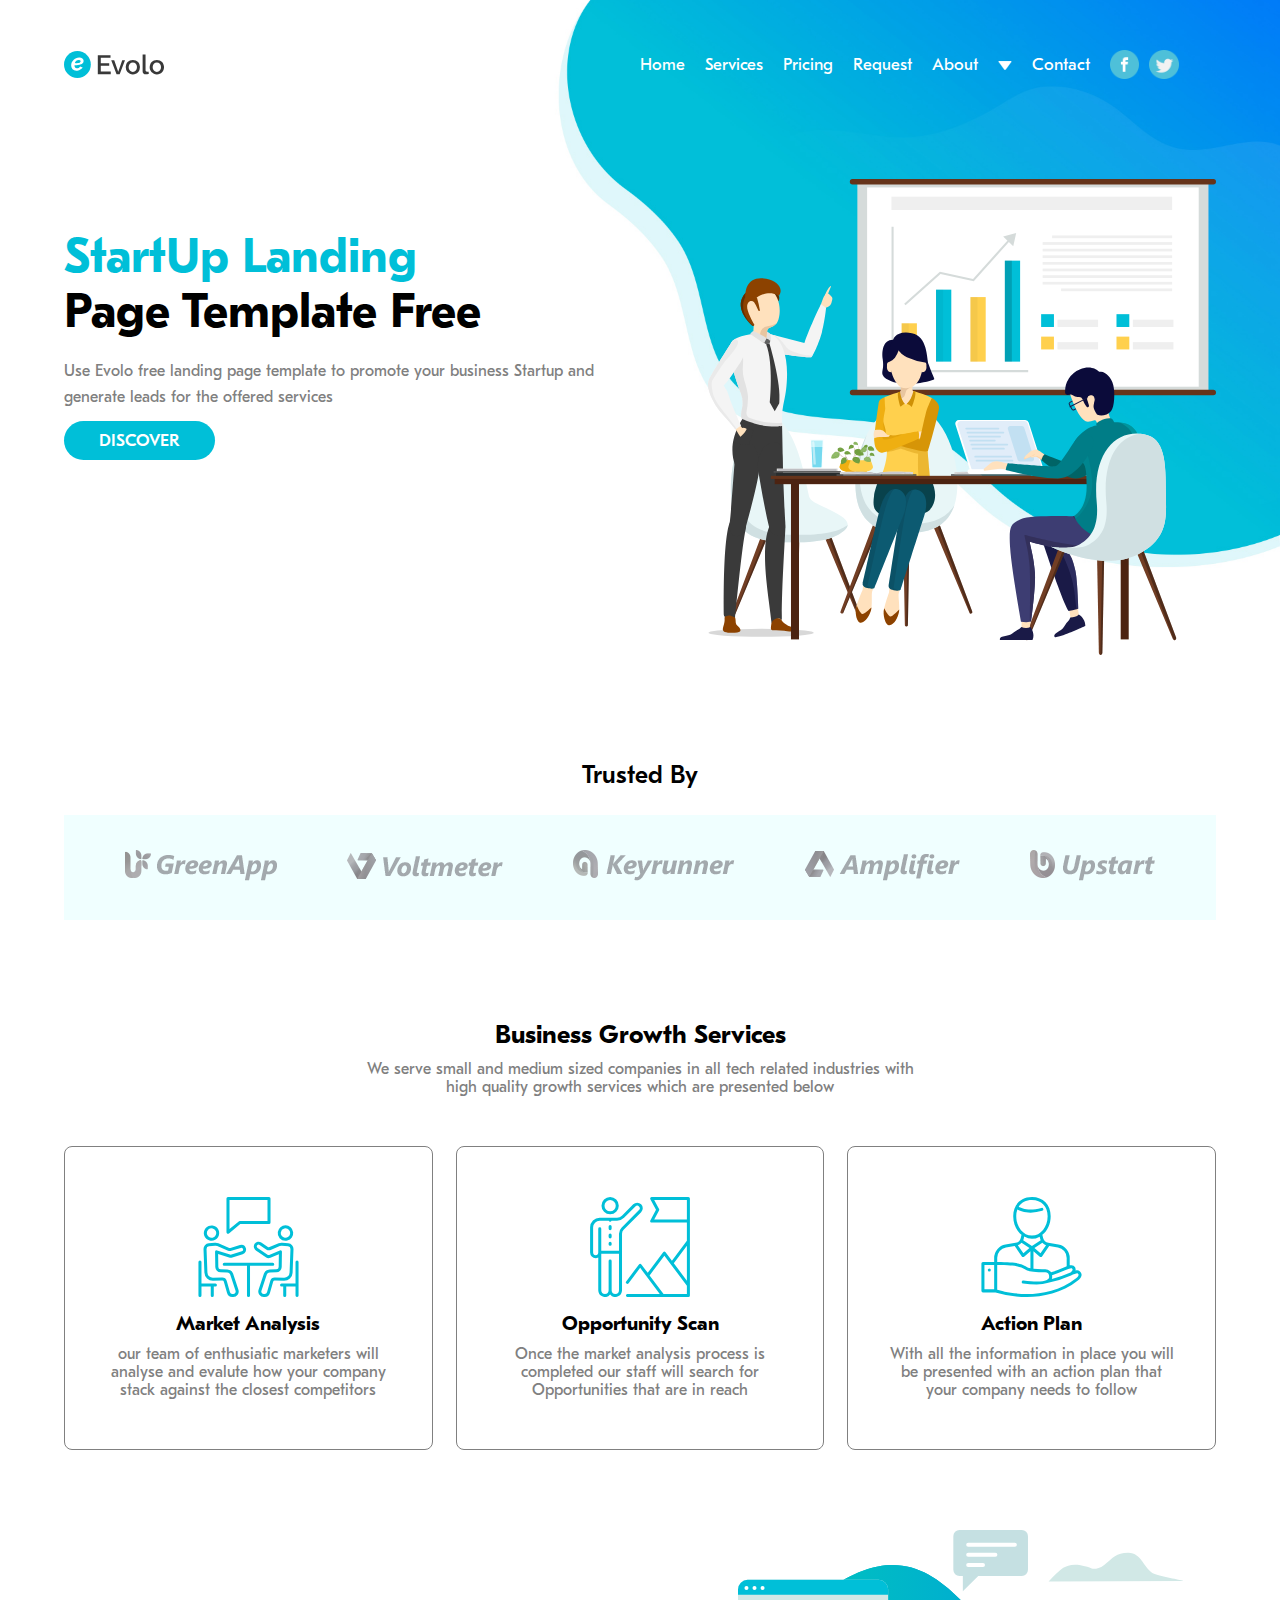
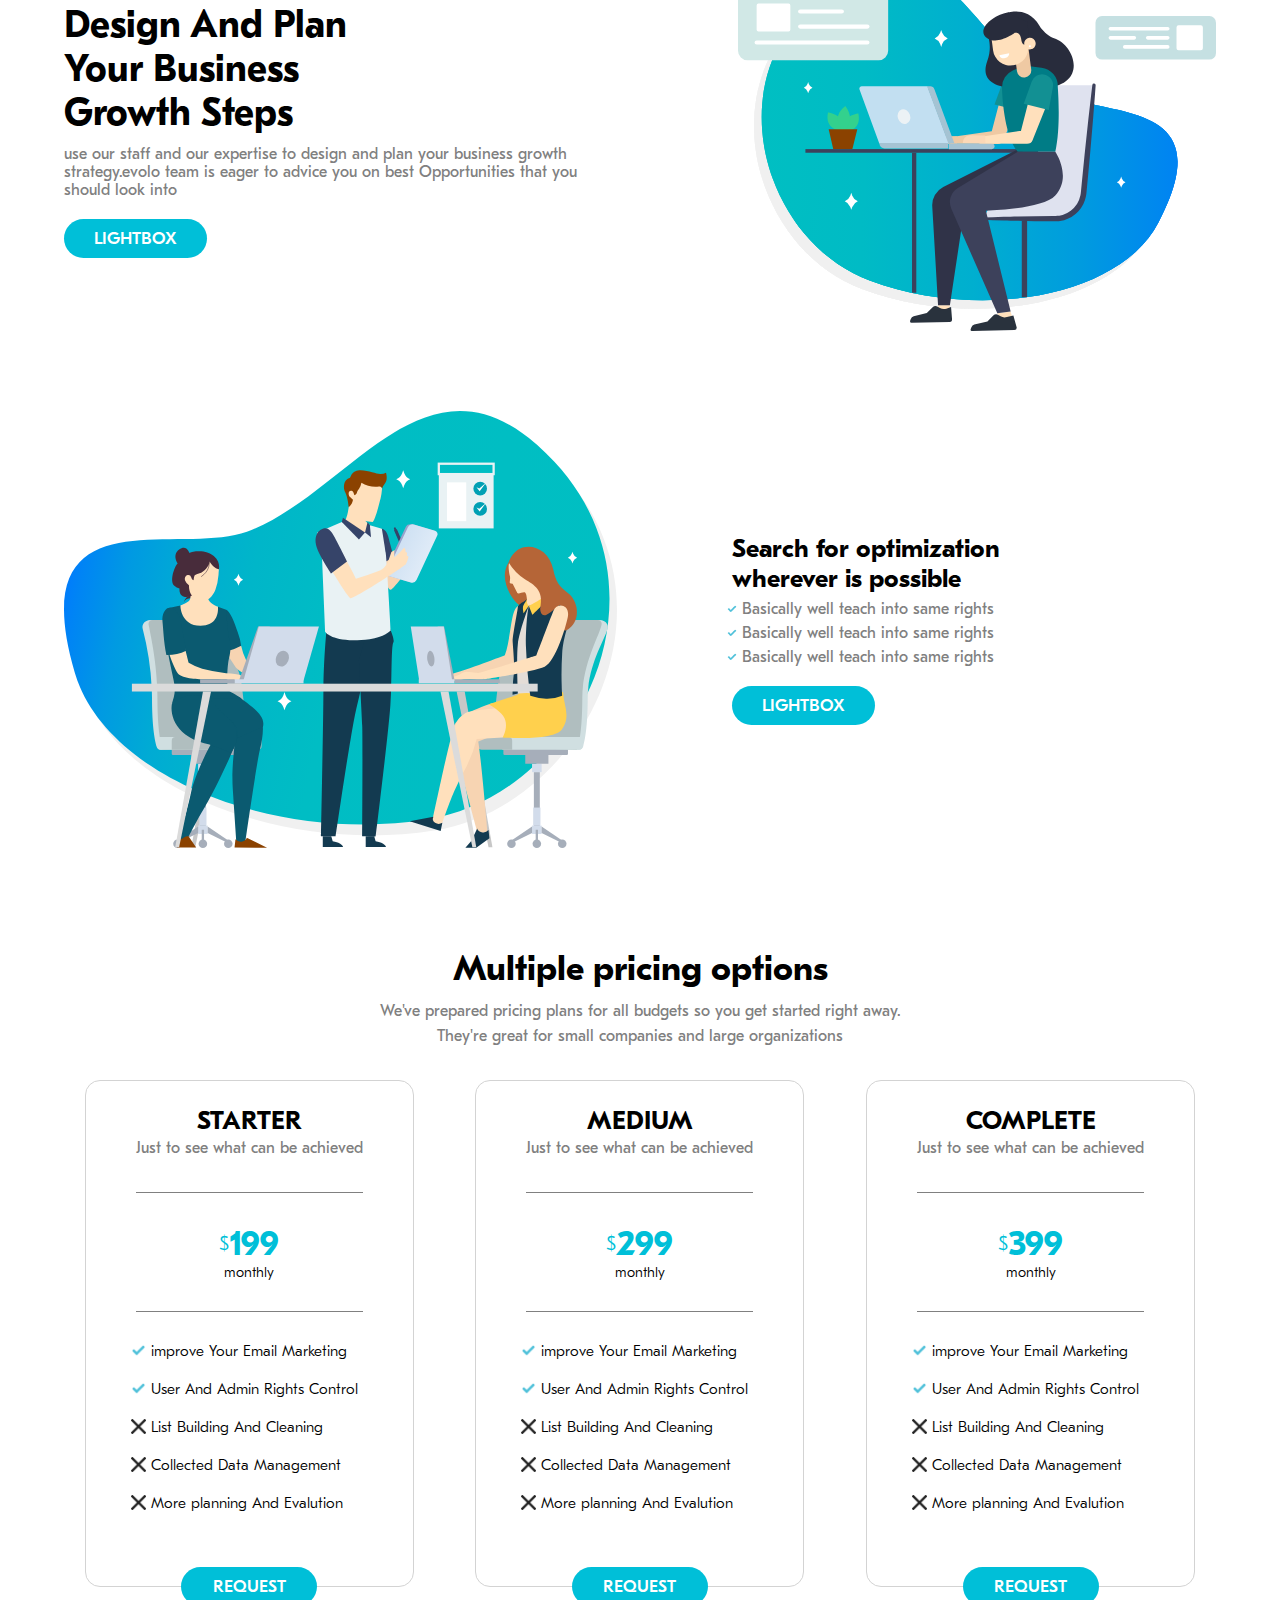
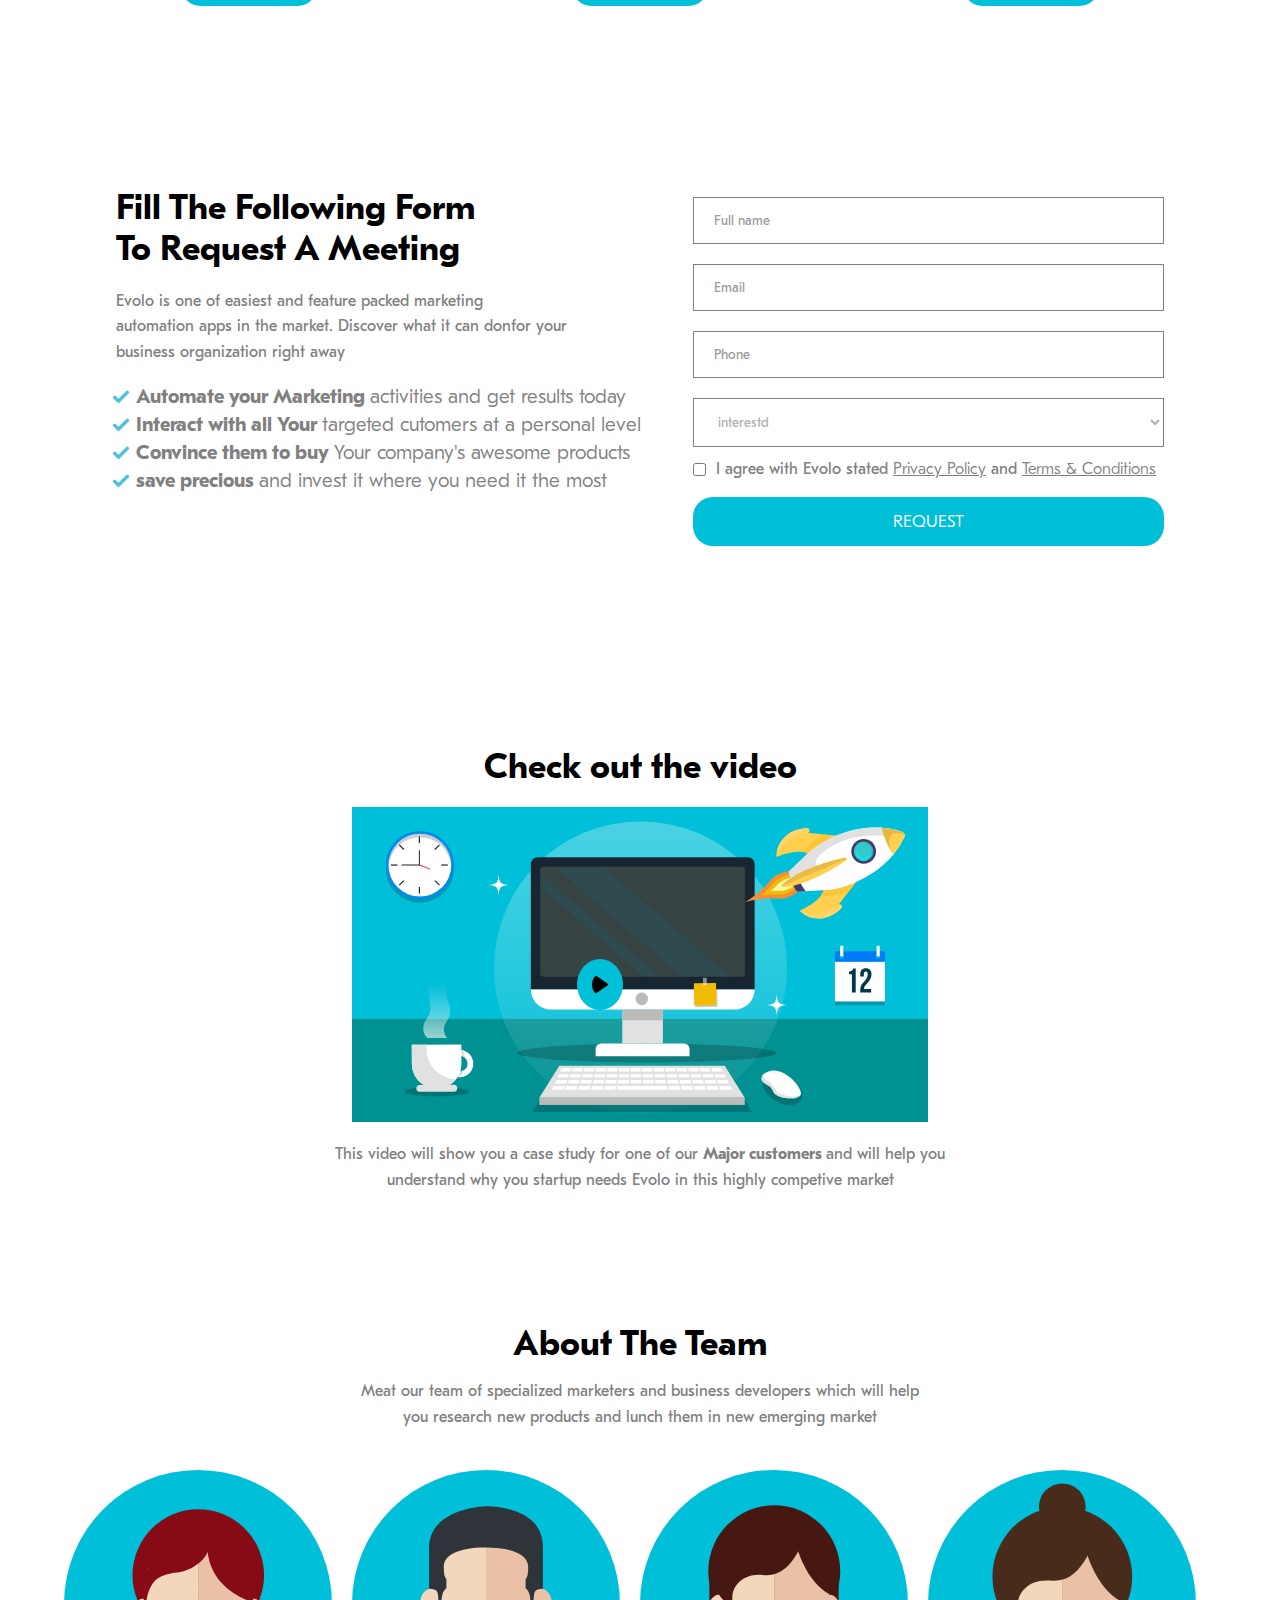
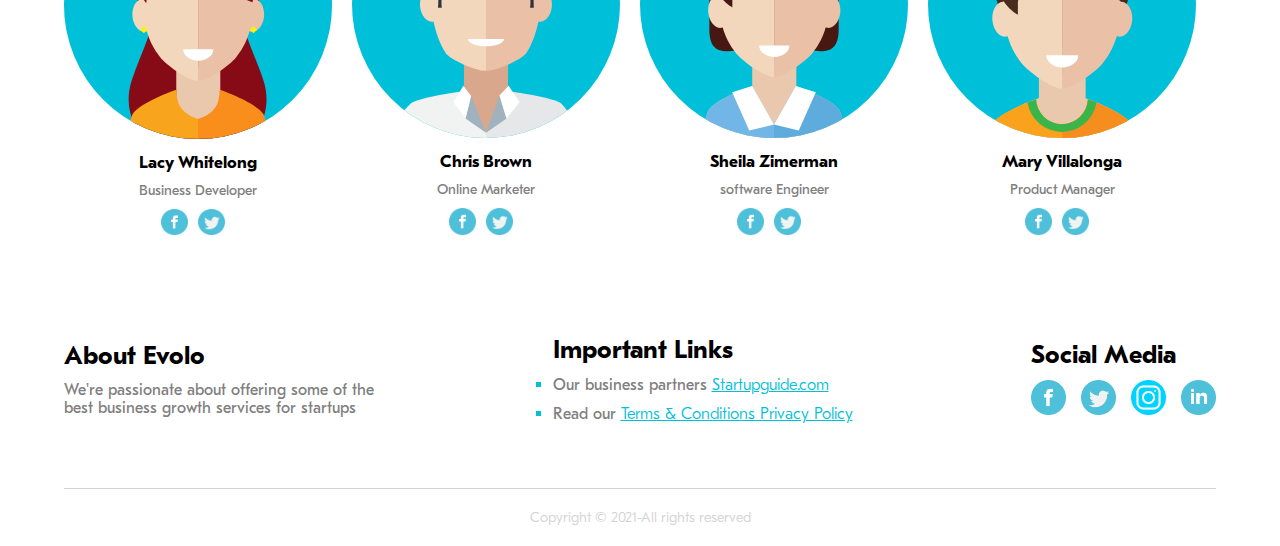
==== commit 914cbd6f: "all changes new update" ====
--- a/index.html
+++ b/index.html
@@ -18,26 +18,29 @@
     </head>
     <body>
         <section id="main">
-            <header>
-                <div class="left">
-                    <h1>
-                        <a href=""><img src="./images/logo.svg" alt="logo"/></a>
-                    </h1>
-                </div>
-                <nav class="right">
-                    <ul>
-                        <li><a href="#">home</a></li>
-                        <li><a href="">services</a></li>
-                        <li><a href="">pricing</a></li>
-                        <li><a href="">request</a></li>
-                        <li><a href="">about <img src="./images/down-arrow.png" alt="down-arrow" /></a></li>
-                        <li><a href="">contact</a></li>
-                        <li class="icon"><img src="./images/facebook.png" alt="facebook" /></li>
-                        <li class="icon"><img src="./images/twitter.png" alt="twitter"/></li>
- 
-                    </ul>
-                </nav>
-         </header> 
+            <section class="wrapper">
+                <header>
+                    <div class="left">
+                        <h1>
+                            <a href=""><img src="./images/logo.svg" alt="logo"/></a>
+                        </h1>
+                    </div>
+                    <nav class="right">
+                        <ul>
+                            <li><a href="#">home</a></li>
+                            <li><a href="">services</a></li>
+                            <li><a href="">pricing</a></li>
+                            <li><a href="">request</a></li>
+                            <li><a href="">about</a></li>
+                            <li><a href=""><img src="./images/down-arrow.png" alt="down-arrow"/></a></li>
+                            <li><a href="">contact</a></li>
+                            <li class="icon"><img src="./images/facebook.png" alt="facebook" /></li>
+                            <li class="icon"><img src="./images/twitter.png" alt="twitter"/></li>
+    
+                        </ul>
+                    </nav>
+                </header>
+            </section> 
          <section class="spotlight">
             <section class="wrapper">
                     <div class="left">
--- a/css/style.css
+++ b/css/style.css
@@ -58,7 +58,7 @@
 .wrapper {
   width: 90%;
   margin: 0px auto;
-  max-width: 1200px;
+  max-width: 1440px;
 }
 .flex-wrapper {
   display: flex;
@@ -100,14 +100,15 @@
   background: url("../images/header-background.jpg") right 50% top 37% / 100%
     no-repeat;
 }
-#main header {
+#main section.wrapper {
+}
+#main section.wrapper header {
   display: flex;
   justify-content: space-between;
   align-items: center;
   padding-top: 50px;
 }
 #main header div.left {
-  margin-left: 100px;
 }
 #main header div.left h1 {
   width: 100px;
@@ -125,6 +126,7 @@
 #main header nav.right ul {
   display: flex;
   align-items: center;
+  width: max-content;
 }
 #main header nav.right ul li {
   margin-right: 20px;
@@ -134,7 +136,6 @@
   font-weight: 500;
   text-transform: capitalize;
 }
-
 #main header nav.right ul li a img {
   filter: brightness(0) invert(1);
 }
@@ -142,7 +143,7 @@
   margin: 0px;
 }
 #main header nav.right ul li.icon {
-  width: 5%;
+  width: 4%;
   margin-right: 10px;
 }
 #main header nav.right ul li.icon img {
@@ -150,7 +151,6 @@
   width: 100%;
 }
 #main section.spotlight {
-  padding: 10px 120px;
 }
 #main section.spotlight section.wrapper {
   display: flex;
@@ -757,8 +757,8 @@
   display: block;
   width: 100%;
   position: absolute;
-  left: 278px;
-  bottom: 140px;
+  left: 317px;
+  bottom: 157px;
   background: rgb(0, 191, 216);
   padding: 15px;
   border-radius: 50%;
@@ -874,8 +874,7 @@
   color: lightgrey;
   font-weight: 400;
 }
-
-@media all and (max-width: 1280px) {
+@media (max-width: 1280px) {
   #main header nav.right {
     width: 50%;
   }
@@ -888,7 +887,6 @@
   #services section.wrapper section.top div.left h2 {
     text-align: left;
     width: 50%;
-    /* font-size: 38px; */
   }
   #services section.wrapper section.top div.left p {
     text-align: left;
@@ -913,8 +911,7 @@
     margin-right: 20px;
   }
 }
-
-@media all and (max-width: 1080px) {
+@media (max-width: 1080px) {
   #main header nav.right {
     width: 53%;
   }
@@ -953,8 +950,7 @@
     font-size: 14px;
   }
 }
-
-@media all and (max-width: 980px) {
+@media (max-width: 980px) {
   #main header nav.right {
     width: 66%;
   }
@@ -1021,7 +1017,6 @@
     flex-wrap: wrap;
   }
   section.about section.wrapper div.bottom div.item {
-    /* margin-right: 20px; */
     margin-top: 15px;
     width: 35%;
   }
@@ -1033,79 +1028,104 @@
     padding-top: 15px;
   }
 }
-
-@media all and (max-width: 640px){
+@media (max-width: 640px) {
   #main header nav.right {
     display: none;
-}
-#main section.spotlight section.wrapper div.left h2 {
-  width: max-content;
-}
-#main section.spotlight section.wrapper div.left h3 {
-  width: max-content;
-}
-#main section.spotlight section.wrapper div.left {
-  margin-top: 0px;
-}
-#Customers section.wrapper ul {
-  display: flex;
-  justify-content: center;
-  flex-wrap: wrap;
-}
-#services section.wrapper div.box ul {
-  display: flex;
-  flex-wrap: wrap;
-}
-#services section.wrapper section.top div.left h2 {
-  text-align: left;
-  /* width: 91%; */
-  font-size: inherit;
-}
-#services section.wrapper section.top div.right {
-  width: 100%;
-}
-#services section.wrapper section.bottom div.right h2 {
-  /* width: 90%; */
-  text-align: left;
-  font-size: inherit;
-}
-#services section.wrapper section.bottom div.right h2 {
-  /* width: 90%; */
-  text-align: left;
-  font-size: inherit;
-  width: initial;
-}
-#video-picture section.wrapper {
-  padding: 40px 0px;
+  }
+  #main section.spotlight section.wrapper div.left h2 {
+    width: max-content;
+  }
+  #main section.spotlight section.wrapper div.left h3 {
+    width: max-content;
+  }
+  #main section.spotlight section.wrapper div.left {
+    margin-top: 0px;
+  }
+  #Customers section.wrapper ul {
+    display: flex;
+    justify-content: center;
+    flex-wrap: wrap;
+  }
+  #services section.wrapper div.box ul {
+    display: flex;
+    flex-wrap: wrap;
+  }
+  #services section.wrapper section.top div.left h2 {
+    text-align: left;
+    font-size: inherit;
+  }
+  #services section.wrapper section.top div.right {
+    width: 100%;
+  }
+  #services section.wrapper section.bottom div.right h2 {
+    text-align: left;
+    font-size: inherit;
+  }
+  #services section.wrapper section.bottom div.right h2 {
+    text-align: left;
+    font-size: inherit;
+    width: initial;
+  }
+  #video-picture section.wrapper {
+    padding: 40px 0px;
+  }
+  #video-picture section.wrapper div.img-container div.play {
+    display: none;
+  }
+  #about-evolo section.wrapper div.container div.item:last-child {
+    margin-top: 20px;
+  }
+  footer {
+    padding-top: 30px;
+  }
+}
+@media (max-width: 480px) {
+  #main section.spotlight section.wrapper div.left h2 {
+    font-size: 20px;
+  }
+  #main section.spotlight section.wrapper div.left h3 {
+    font-size: 20px;
+  }
+  #Customers {
+    padding: 100px 0px;
+    width: 80%;
+    margin: 0px auto;
+  }
+  #contact section.wrapper section.content-box h2 {
+    font-size: 25px;
+    font-weight: 700;
+    text-align: center;
+  }
+  #contact section.wrapper section.content-box p {
+    font-size: 18px;
+    text-align: center;
+  }
+  #contact section.wrapper section.content-box ul {
+    width: 90%;
+    display: none;
+  }
+  #contact section.wrapper section.contact-form form {
+    width: 80%;
+    margin: 0px auto;
+  }
+  #contact section.wrapper section.contact-form div.check {
+    display: flex;
+    width: 63%;
+    margin: 0px auto;
+  }
+  #contact section.wrapper section.contact-form div.check input.check {
+    margin-right: 10px;
+    margin-bottom: 25px;
+  }
+  #contact section.wrapper section.contact-form a.button {
+    border-radius: 20px;
+    margin-left: 75px;
+    padding: 15px 50px;
+  }
+  #about-evolo section.wrapper div.container div.item ul {
+    margin-left: 15px;
+  }
+}
+@media (max-width: 360px) {
   
 }
-#video-picture section.wrapper div.img-container div.play {
-  display: none;
-}
-#about-evolo section.wrapper div.container div.item:last-child {
-  margin-top: 20px;
-}
-footer {
-  padding-top: 30px;
-}
-
-}
-
-@media all and (max-width: 480px){
-  #main section.spotlight section.wrapper div.left h2 {
-    
-    font-size: 20px;
-}
-#main section.spotlight section.wrapper div.left h3 {
-  font-size: 20px;
-}
-#Customers {
-  padding: 100px 0px;
-  width: 80%;
-  margin: 0 auto;
-}
-
-
-}
-
-
